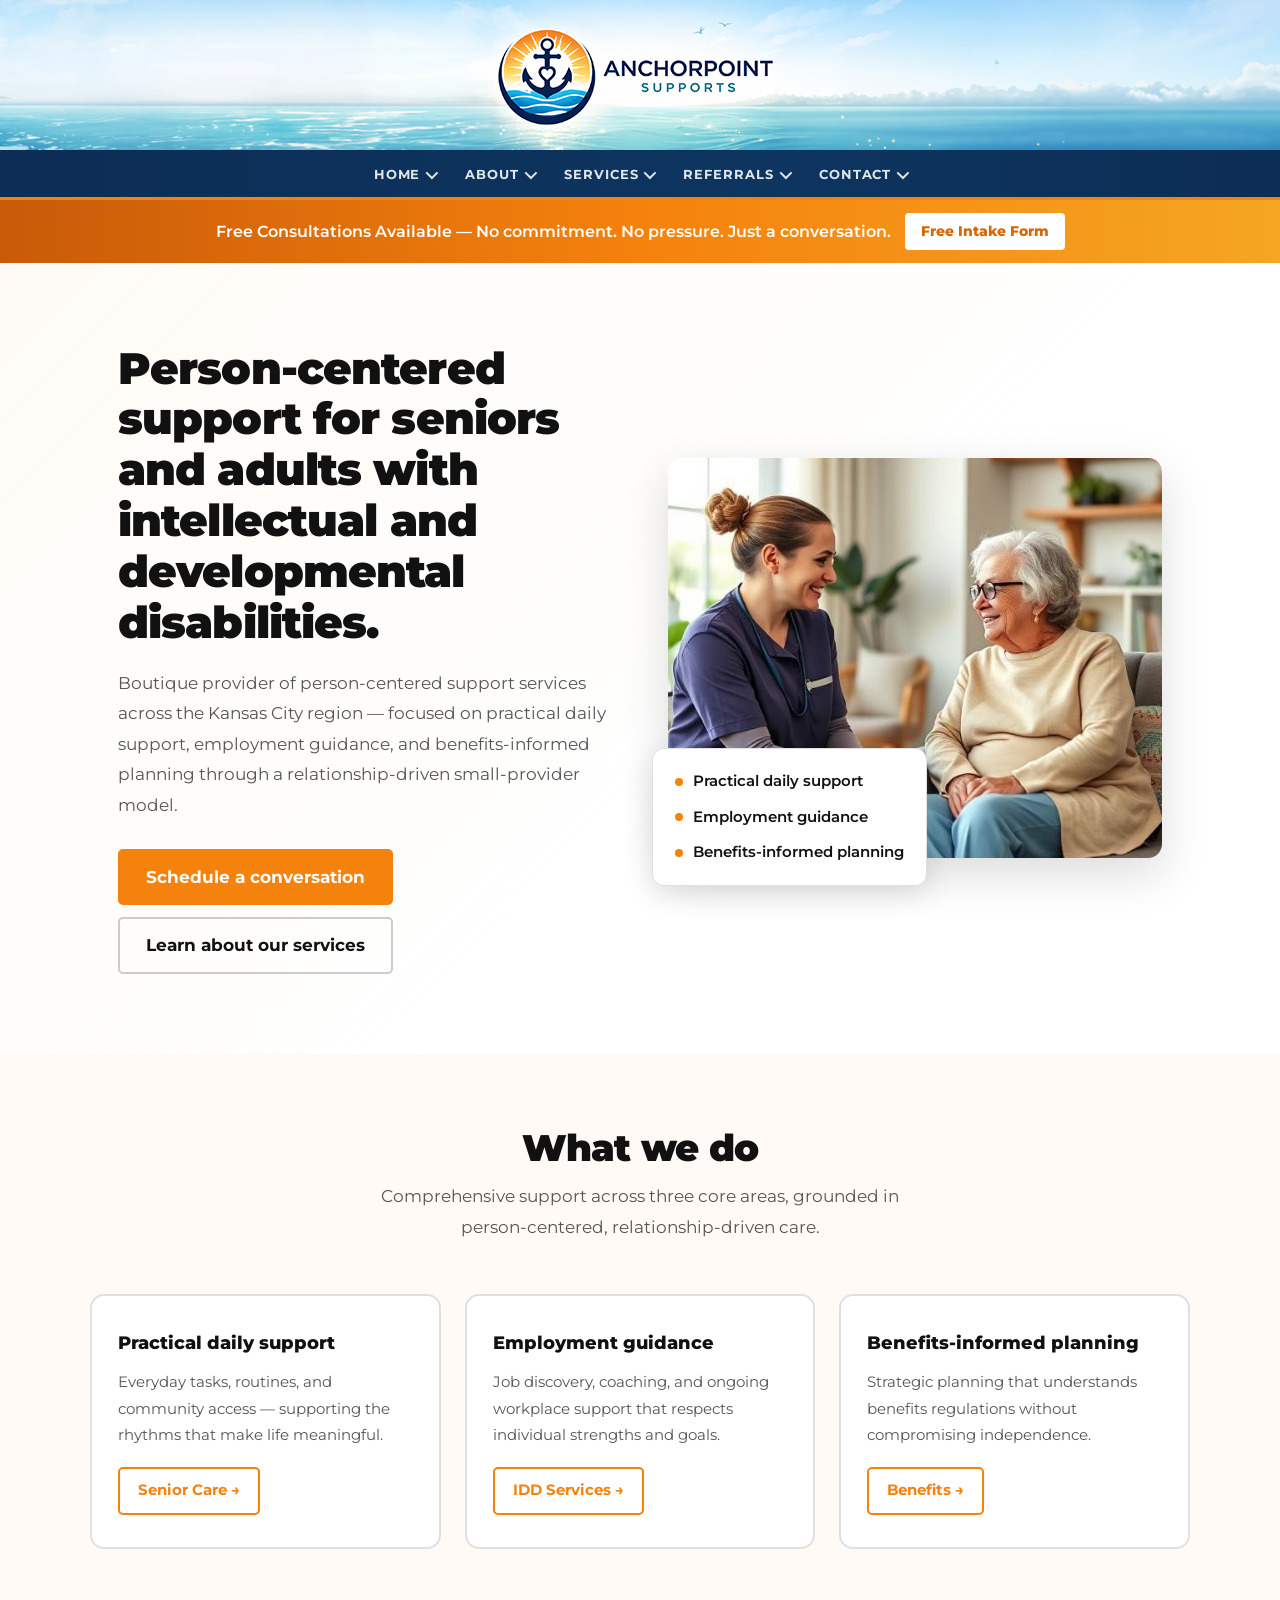
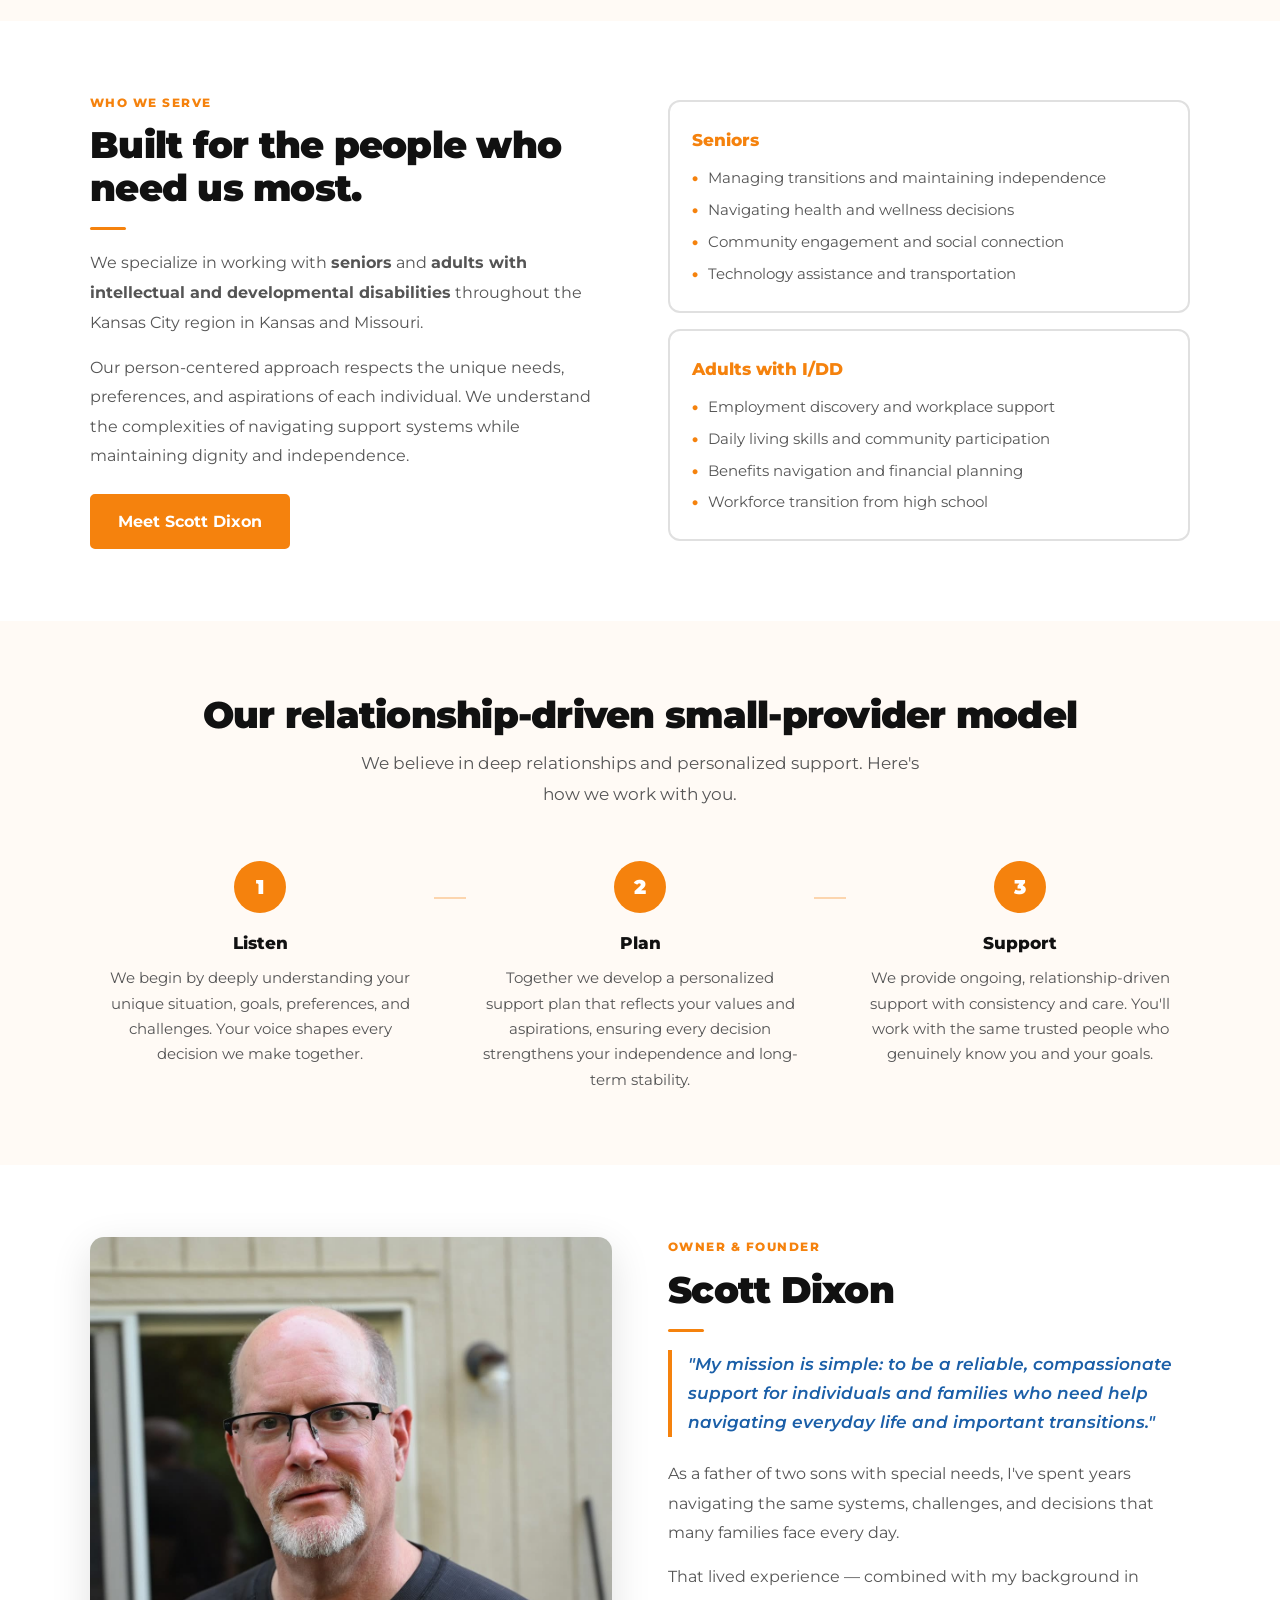
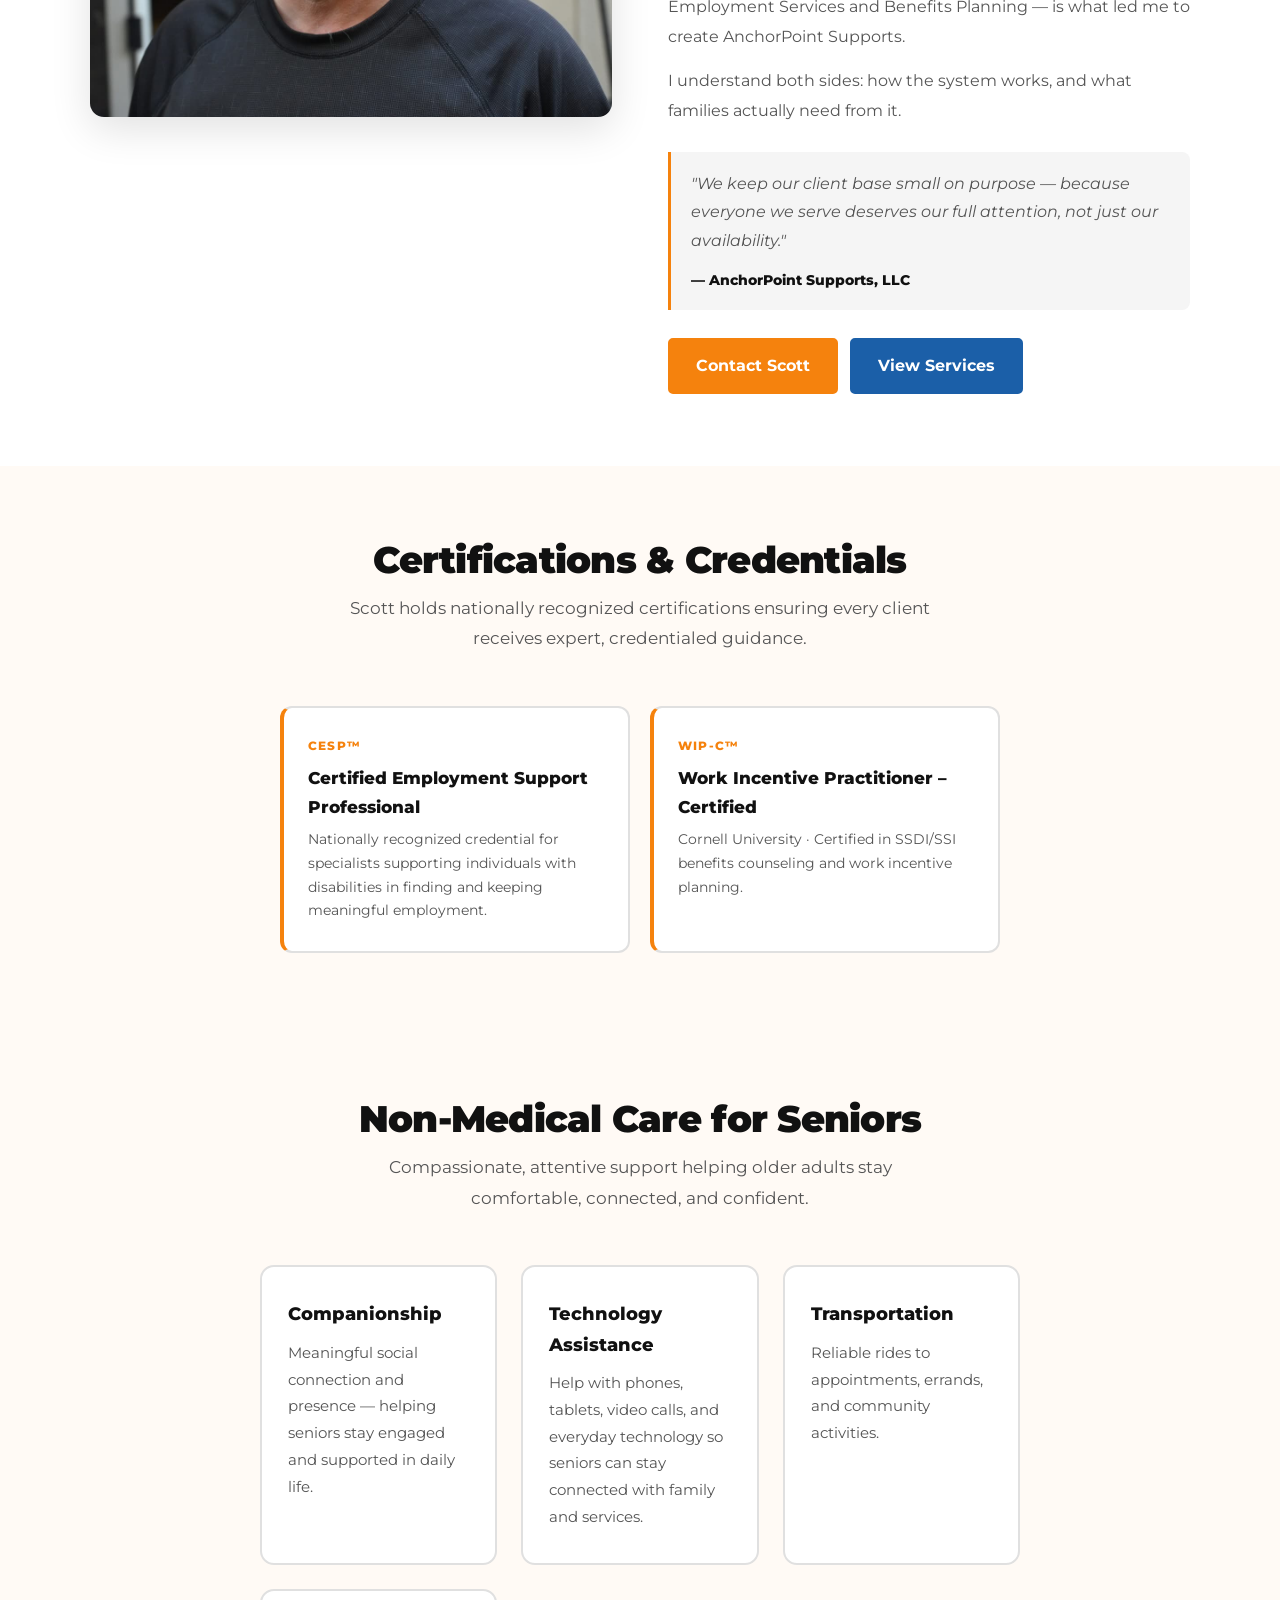
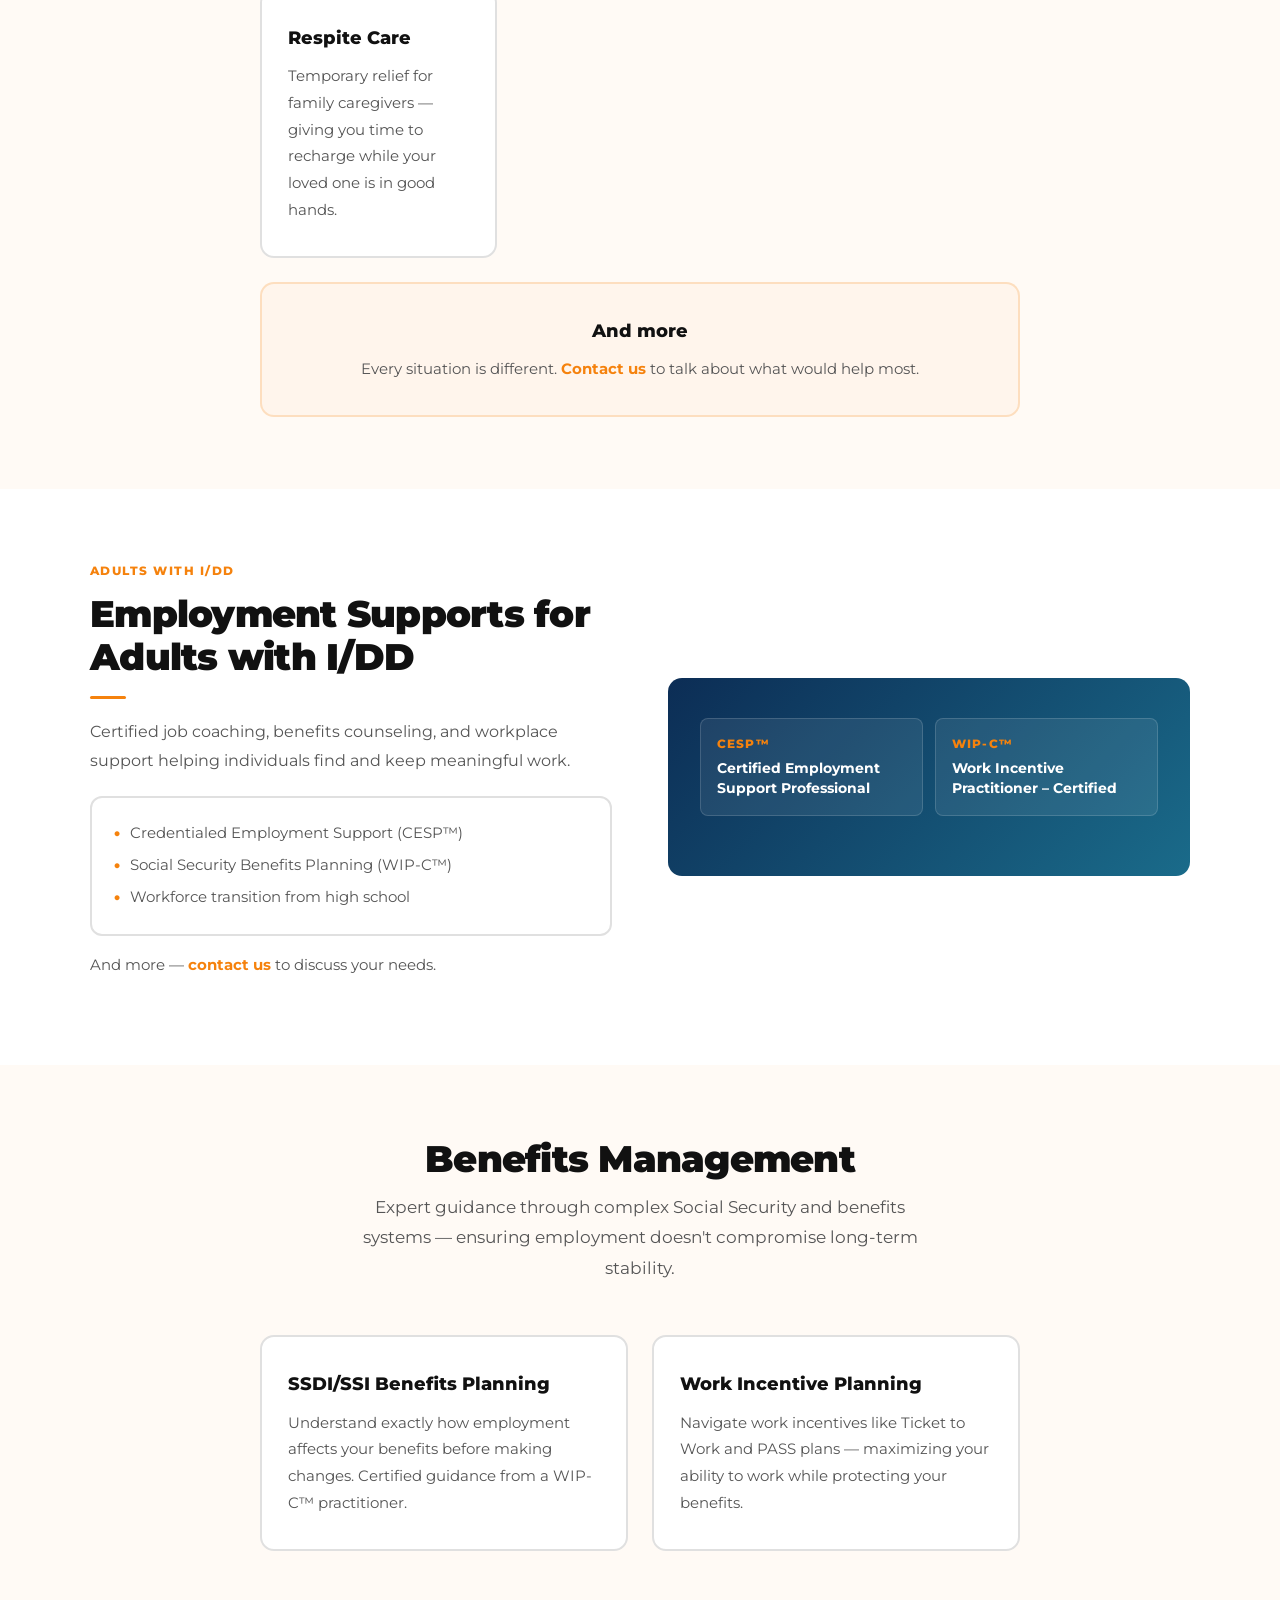
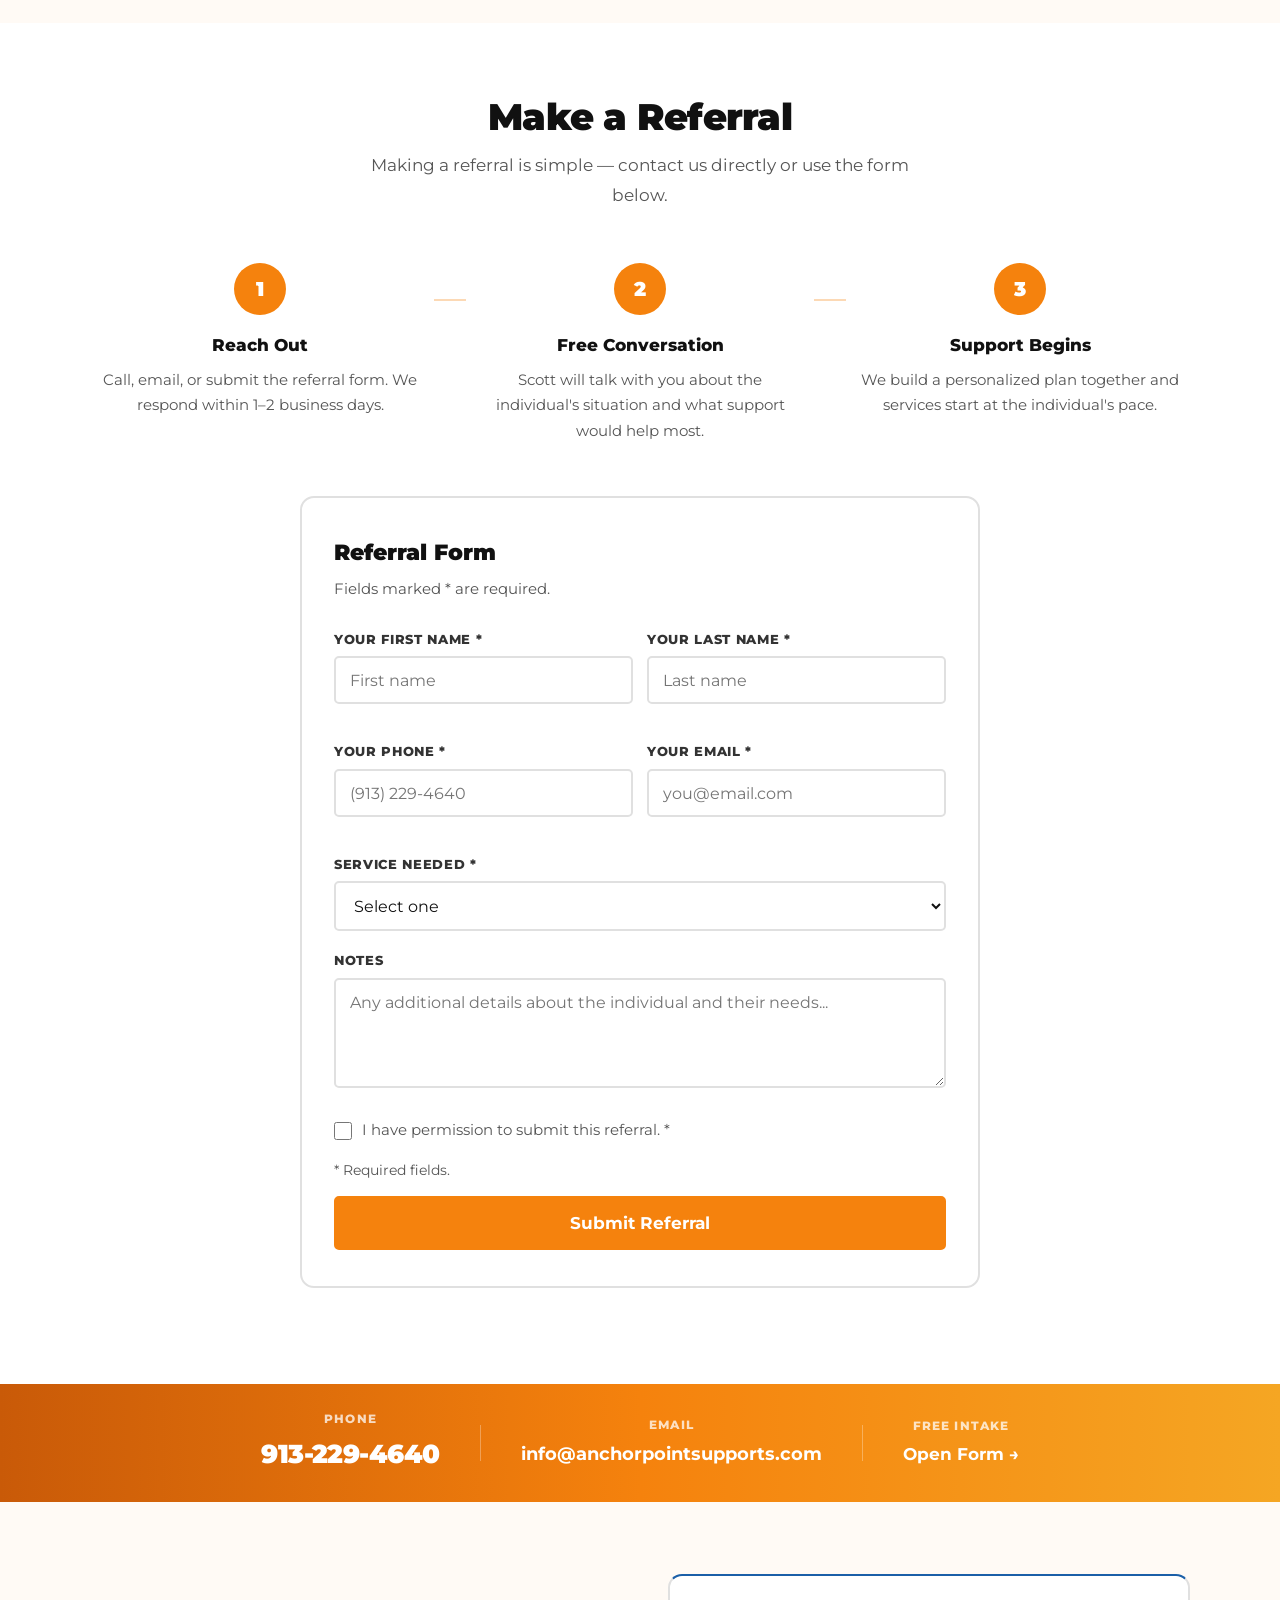
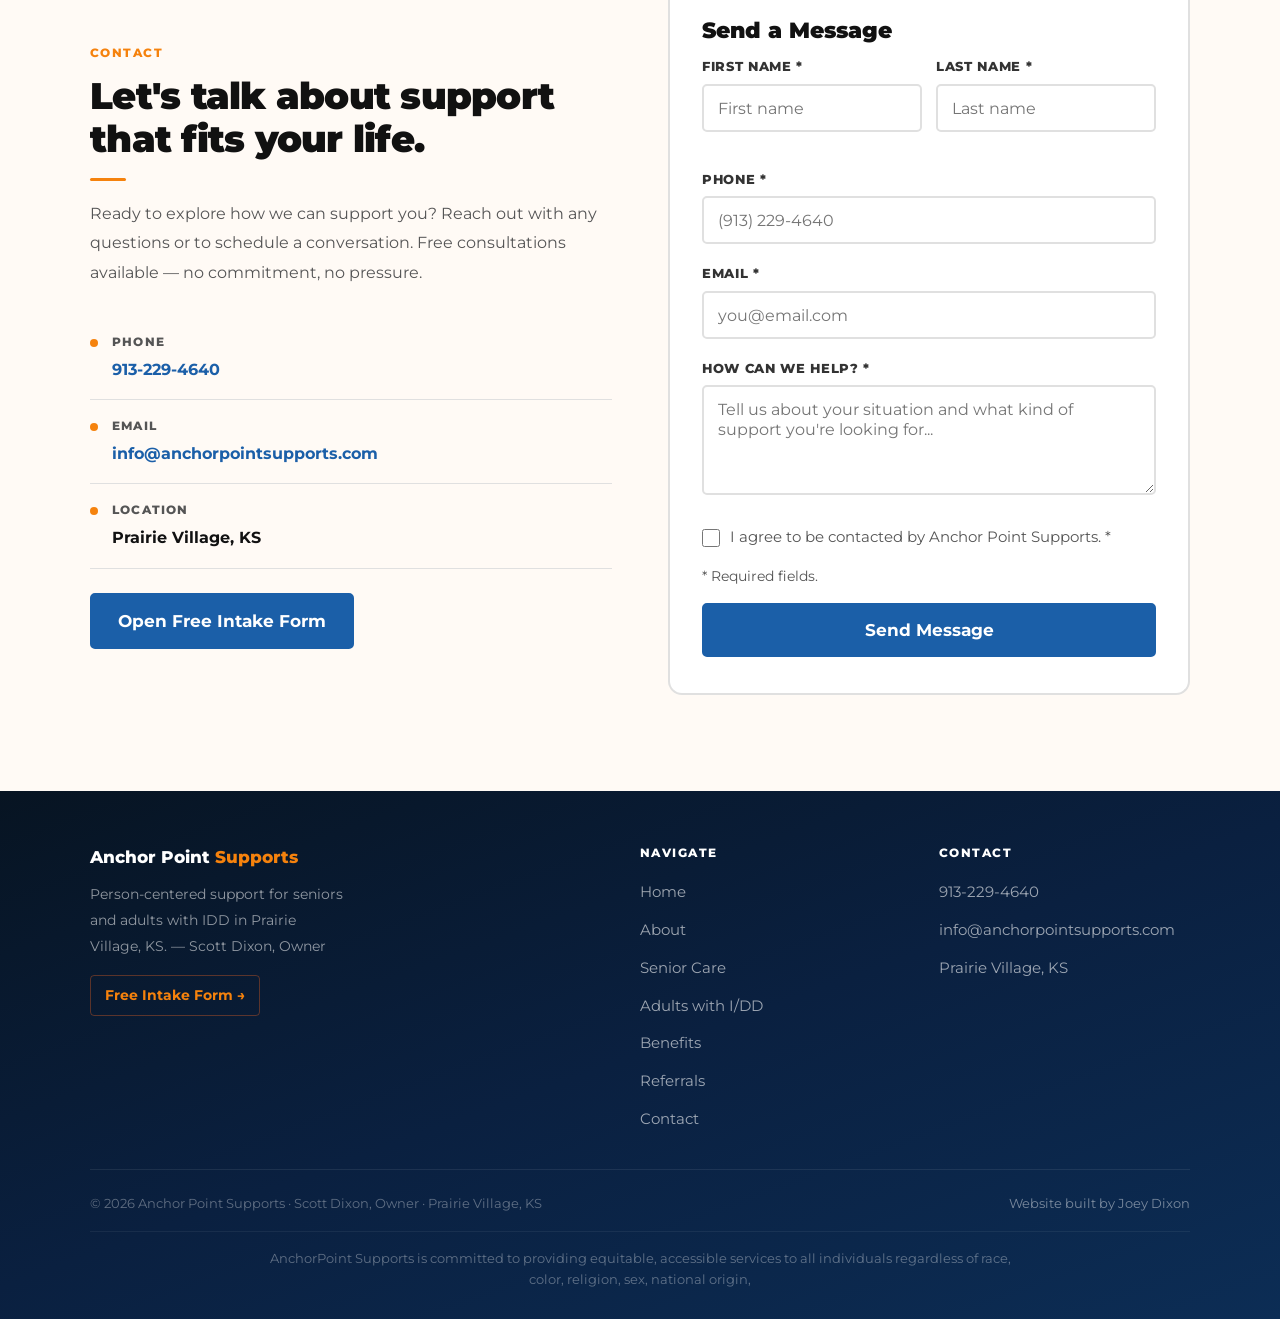
==== index.html @ 57c735af "changez" ====
<!DOCTYPE html>
<html lang="en">
<head>
  <meta charset="UTF-8"/>
  <meta name="viewport" content="width=device-width, initial-scale=1.0"/>
  <meta name="description" content="AnchorPoint Supports — Person-centered support for seniors and adults with IDD in Prairie Village, KS."/>
  <title>Anchor Point Supports</title>
  <link rel="icon" type="image/png" href="logo.png"/>
  <link rel="stylesheet" href="styles.css"/>
  <style>
    .btn-outline-dark{background:transparent;color:var(--black);border-color:#ccc;}
    .btn-outline-dark:hover{background:var(--black);color:#fff;border-color:var(--black);}
  </style>
</head>
<body>
<a href="#main" class="skip-link">Skip to main content</a>

<header class="header-bar" role="banner">
  <img src="header-banner.png" class="header-bar-bg" alt="" onerror="this.style.display='none'"/>
  <div class="header-bar-bg-fallback" aria-hidden="true"></div>
  <div class="header-bar-inner"></div>
</header>

<nav class="nav-bar" role="navigation" aria-label="Main navigation">
  <div class="nav-bar-inner">
    <div class="nav-items" role="menubar">
      <div class="nav-item"><button class="nav-item-btn" aria-haspopup="true" aria-expanded="false">Home <span class="chevron" aria-hidden="true"></span></button><div class="dropdown" role="menu"><a href="#hero">Introduction</a><a href="#services">Services</a><a href="#who-we-serve">Who We Serve</a><a href="#how-we-work">How We Work</a></div></div>
      <div class="nav-item"><button class="nav-item-btn" aria-haspopup="true" aria-expanded="false">About <span class="chevron" aria-hidden="true"></span></button><div class="dropdown" role="menu"><a href="#about">About Scott</a><a href="#credentials">Credentials</a></div></div>
      <div class="nav-item"><button class="nav-item-btn" aria-haspopup="true" aria-expanded="false">Services <span class="chevron" aria-hidden="true"></span></button><div class="dropdown" role="menu"><a href="#seniors">Senior Care</a><a href="#idd">Adults with I/DD</a><a href="#benefits">Benefits Management</a></div></div>
      <div class="nav-item"><button class="nav-item-btn" aria-haspopup="true" aria-expanded="false">Referrals <span class="chevron" aria-hidden="true"></span></button><div class="dropdown" role="menu"><a href="#how-referrals-work">How It Works</a><a href="#referral-form">Referral Form</a></div></div>
      <div class="nav-item"><button class="nav-item-btn" aria-haspopup="true" aria-expanded="false">Contact <span class="chevron" aria-hidden="true"></span></button><div class="dropdown" role="menu"><a href="#contact-info">Contact Info</a><a href="#contact-form">Send a Message</a></div></div>
    </div>
    <button class="nav-hamburger" aria-label="Open navigation menu" aria-expanded="false"><span></span><span></span><span></span></button>
  </div>
</nav>

<div class="mobile-drawer" role="menu">
  <div class="mobile-drawer-section"><div class="mobile-drawer-section-title">Home</div><a href="#hero">Introduction</a><a href="#services">Services</a><a href="#who-we-serve">Who We Serve</a><a href="#how-we-work">How We Work</a></div>
  <div class="mobile-drawer-section"><div class="mobile-drawer-section-title">About</div><a href="#about">About Scott</a><a href="#credentials">Credentials</a></div>
  <div class="mobile-drawer-section"><div class="mobile-drawer-section-title">Services</div><a href="#seniors">Senior Care</a><a href="#idd">Adults with I/DD</a><a href="#benefits">Benefits Management</a></div>
  <div class="mobile-drawer-section"><div class="mobile-drawer-section-title">Referrals</div><a href="#how-referrals-work">How It Works</a><a href="#referral-form">Referral Form</a></div>
  <div class="mobile-drawer-section"><div class="mobile-drawer-section-title">Contact</div><a href="#contact-info">Contact Info</a><a href="#contact-form">Send a Message</a></div>
</div>

<div class="page-wrap">
<main id="main">

  <!-- ANNOUNCE BAR -->
  <div class="announce-bar">
    <p>
      Free Consultations Available &mdash; No commitment. No pressure. Just a conversation.
      <a href="https://docs.google.com/forms/d/e/1FAIpQLSf1mtQkVoGJY_0PW5Zdx6dlEC7GGNesbzxjKdTboJGHffxrSg/viewform?pli=1"
         target="_blank" rel="noopener noreferrer" class="announce-btn">Free Intake Form</a>
    </p>
  </div>

  <!-- HERO -->
  <section id="hero" style="background:linear-gradient(135deg,rgba(245,130,13,0.04) 0%,#fff 60%);">
    <div class="hero-split">
      <div>
        <h1>Person-centered support for seniors and adults with intellectual and developmental disabilities.</h1>
        <p>Boutique provider of person-centered support services across the Kansas City region — focused on practical daily support, employment guidance, and benefits-informed planning through a relationship-driven small-provider model.</p>
        <div class="hero-split-btns">
          <a href="#contact-form" class="btn btn-orange btn-lg">Schedule a conversation</a>
          <a href="#services" class="btn btn-outline-dark btn-lg">Learn about our services</a>
        </div>
      </div>
      <div class="hero-img-wrap">
        <img src="hero.jpeg" alt="Support professional with client" loading="eager" style="width:100%; height:400px; object-fit:cover; border-radius:14px; box-shadow:0 16px 48px rgba(0,0,0,0.14); display:block;"/>
        <div class="hero-overlay-card">
          <ul>
            <li><span class="dot"></span>Practical daily support</li>
            <li><span class="dot"></span>Employment guidance</li>
            <li><span class="dot"></span>Benefits-informed planning</li>
          </ul>
        </div>
      </div>
    </div>
  </section>

  <!-- SERVICES OVERVIEW -->
  <section id="services" class="section section-tint">
    <div class="inner">
      <div class="section-header"><h2>What we do</h2><p>Comprehensive support across three core areas, grounded in person-centered, relationship-driven care.</p></div>
      <div class="three-grid">
        <div class="service-feature-card"><h3>Practical daily support</h3><p>Everyday tasks, routines, and community access — supporting the rhythms that make life meaningful.</p><div style="margin-top:18px;"><a href="#seniors" class="btn btn-outline-orange" style="min-height:42px;padding:9px 18px;font-size:0.88rem;">Senior Care &rarr;</a></div></div>
        <div class="service-feature-card"><h3>Employment guidance</h3><p>Job discovery, coaching, and ongoing workplace support that respects individual strengths and goals.</p><div style="margin-top:18px;"><a href="#idd" class="btn btn-outline-orange" style="min-height:42px;padding:9px 18px;font-size:0.88rem;">IDD Services &rarr;</a></div></div>
        <div class="service-feature-card"><h3>Benefits-informed planning</h3><p>Strategic planning that understands benefits regulations without compromising independence.</p><div style="margin-top:18px;"><a href="#benefits" class="btn btn-outline-orange" style="min-height:42px;padding:9px 18px;font-size:0.88rem;">Benefits &rarr;</a></div></div>
      </div>
    </div>
  </section>

  <!-- WHO WE SERVE -->
  <section id="who-we-serve" class="section">
    <div class="inner">
      <div class="serve-split">
        <div>
          <span class="eyebrow">Who We Serve</span>
          <h2>Built for the people who need us most.</h2>
          <div class="rule"></div>
          <p class="lead" style="margin-bottom:16px;">We specialize in working with <strong>seniors</strong> and <strong>adults with intellectual and developmental disabilities</strong> throughout the Kansas City region in Kansas and Missouri.</p>
          <p style="font-size:0.95rem;color:var(--gray);line-height:1.8;">Our person-centered approach respects the unique needs, preferences, and aspirations of each individual. We understand the complexities of navigating support systems while maintaining dignity and independence.</p>
          <div style="margin-top:24px;"><a href="#about" class="btn btn-orange">Meet Scott Dixon</a></div>
        </div>
        <div>
          <div class="serve-highlight"><h3>Seniors</h3><ul><li>Managing transitions and maintaining independence</li><li>Navigating health and wellness decisions</li><li>Community engagement and social connection</li><li>Technology assistance and transportation</li></ul></div>
          <div class="serve-highlight"><h3>Adults with I/DD</h3><ul><li>Employment discovery and workplace support</li><li>Daily living skills and community participation</li><li>Benefits navigation and financial planning</li><li>Workforce transition from high school</li></ul></div>
        </div>
      </div>
    </div>
  </section>

  <!-- HOW WE WORK -->
  <section id="how-we-work" class="section section-tint">
    <div class="inner">
      <div class="section-header"><h2>Our relationship-driven small-provider model</h2><p>We believe in deep relationships and personalized support. Here's how we work with you.</p></div>
      <div class="process-grid">
        <div class="process-step"><div class="process-step-num">1</div><div><h3>Listen</h3><p>We begin by deeply understanding your unique situation, goals, preferences, and challenges. Your voice shapes every decision we make together.</p></div></div>
        <div class="process-connector"><div></div></div>
        <div class="process-step"><div class="process-step-num">2</div><div><h3>Plan</h3><p>Together we develop a personalized support plan that reflects your values and aspirations, ensuring every decision strengthens your independence and long-term stability.</p></div></div>
        <div class="process-connector"><div></div></div>
        <div class="process-step"><div class="process-step-num">3</div><div><h3>Support</h3><p>We provide ongoing, relationship-driven support with consistency and care. You'll work with the same trusted people who genuinely know you and your goals.</p></div></div>
      </div>
    </div>
  </section>

  <!-- ABOUT SCOTT -->
  <section id="about" class="section">
    <div class="inner">
      <div class="serve-split" style="align-items:stretch;">
        <div>
          <div style="width:100%; border-radius:14px; overflow:hidden; box-shadow:0 12px 40px rgba(0,0,0,0.12);">
            <img src="portrait.JPG" alt="Scott Dixon, Owner of Anchor Point Supports"
                 style="width:100%; height:480px; object-fit:cover; object-position:center top; display:block;"/>
          </div>
        </div>
        <div>
          <span class="eyebrow">Owner &amp; Founder</span>
          <h2>Scott Dixon</h2>
          <div class="rule"></div>
          <div style="border-left:4px solid var(--orange);padding-left:16px;margin-bottom:22px;"><p style="font-size:1rem;color:var(--blue);font-weight:600;line-height:1.7;font-style:italic;">"My mission is simple: to be a reliable, compassionate support for individuals and families who need help navigating everyday life and important transitions."</p></div>
          <p style="font-size:0.95rem;color:var(--gray);line-height:1.85;margin-bottom:14px;">As a father of two sons with special needs, I've spent years navigating the same systems, challenges, and decisions that many families face every day.</p>
          <p style="font-size:0.95rem;color:var(--gray);line-height:1.85;margin-bottom:14px;">That lived experience — combined with my background in Employment Services and Benefits Planning — is what led me to create AnchorPoint Supports.</p>
          <p style="font-size:0.95rem;color:var(--gray);line-height:1.85;margin-bottom:26px;">I understand both sides: how the system works, and what families actually need from it.</p>
          
          
          <blockquote style="background:var(--gray-lt);border-left:3px solid var(--orange);border-radius:0 8px 8px 0;padding:18px 20px;margin-bottom:28px;"><p style="font-size:0.93rem;color:var(--gray);font-style:italic;line-height:1.8;">"We keep our client base small on purpose — because everyone we serve deserves our full attention, not just our availability."</p><cite style="font-size:0.8rem;font-weight:800;color:var(--black);font-style:normal;display:block;margin-top:8px;">&mdash; AnchorPoint Supports, LLC</cite></blockquote>
          <div style="display:flex;gap:12px;flex-wrap:wrap;"><a href="#contact-form" class="btn btn-orange">Contact Scott</a><a href="#services" class="btn btn-blue">View Services</a></div>
        </div>
      </div>
    </div>
  </section>

  <!-- CREDENTIALS -->
  <section id="credentials" class="section section-tint">
    <div class="inner">
      <div class="section-header"><h2>Certifications &amp; Credentials</h2><p>Scott holds nationally recognized certifications ensuring every client receives expert, credentialed guidance.</p></div>
      <div style="display:grid;grid-template-columns:1fr 1fr;gap:20px;max-width:720px;margin:0 auto;">
        <div style="background:#fff;border:2px solid var(--border);border-left:4px solid var(--orange);border-radius:12px;padding:28px 24px;"><div style="font-size:0.7rem;font-weight:800;text-transform:uppercase;letter-spacing:0.1em;color:var(--orange);margin-bottom:8px;">CESP&trade;</div><div style="font-size:1rem;font-weight:800;color:var(--black);margin-bottom:6px;">Certified Employment Support Professional</div><div style="font-size:0.85rem;color:var(--gray);line-height:1.65;">Nationally recognized credential for specialists supporting individuals with disabilities in finding and keeping meaningful employment.</div></div>
        <div style="background:#fff;border:2px solid var(--border);border-left:4px solid var(--orange);border-radius:12px;padding:28px 24px;"><div style="font-size:0.7rem;font-weight:800;text-transform:uppercase;letter-spacing:0.1em;color:var(--orange);margin-bottom:8px;">WIP-C&trade;</div><div style="font-size:1rem;font-weight:800;color:var(--black);margin-bottom:6px;">Work Incentive Practitioner &ndash; Certified</div><div style="font-size:0.85rem;color:var(--gray);line-height:1.65;">Cornell University &middot; Certified in SSDI/SSI benefits counseling and work incentive planning.</div></div>
      </div>
    </div>
  </section>

  <!-- SENIOR CARE -->
  <section id="seniors" class="section section-tint">
    <div class="inner">
      <div class="section-header">
        <h2>Non-Medical Care for Seniors</h2>
        <p>Compassionate, attentive support helping older adults stay comfortable, connected, and confident.</p>
      </div>
      <div class="three-grid" style="max-width:760px; margin:0 auto;">
        <div class="service-feature-card"><h3>Companionship</h3><p>Meaningful social connection and presence — helping seniors stay engaged and supported in daily life.</p></div>
        <div class="service-feature-card"><h3>Technology Assistance</h3><p>Help with phones, tablets, video calls, and everyday technology so seniors can stay connected with family and services.</p></div>
        <div class="service-feature-card"><h3>Transportation</h3><p>Reliable rides to appointments, errands, and community activities.</p></div>
        <div class="service-feature-card"><h3>Respite Care</h3><p>Temporary relief for family caregivers — giving you time to recharge while your loved one is in good hands.</p></div>
        <div class="service-feature-card" style="grid-column:1/-1; text-align:center; background:rgba(245,130,13,0.04); border-color:rgba(245,130,13,0.2);"><h3>And more</h3><p>Every situation is different. <a href="#contact-form" style="color:var(--orange); font-weight:700;">Contact us</a> to talk about what would help most.</p></div>
      </div>
    </div>
  </section>

  <!-- ADULTS WITH I/DD -->
  <section id="idd" class="section">
    <div class="inner">
      <div class="serve-split">
        <div style="background:linear-gradient(135deg,#0C2D55,#1A6B8A);border-radius:14px;padding:40px 32px;order:2;">
          <div style="display:grid;grid-template-columns:1fr 1fr;gap:12px;margin-bottom:20px;">
            <div style="background:rgba(255,255,255,0.08);border:1px solid rgba(255,255,255,0.15);border-radius:8px;padding:16px;"><div style="font-size:0.68rem;font-weight:800;text-transform:uppercase;letter-spacing:0.1em;color:var(--orange);margin-bottom:4px;">CESP&trade;</div><div style="font-size:0.85rem;font-weight:700;color:#fff;line-height:1.4;">Certified Employment Support Professional</div></div>
            <div style="background:rgba(255,255,255,0.08);border:1px solid rgba(255,255,255,0.15);border-radius:8px;padding:16px;"><div style="font-size:0.68rem;font-weight:800;text-transform:uppercase;letter-spacing:0.1em;color:var(--orange);margin-bottom:4px;">WIP-C&trade;</div><div style="font-size:0.85rem;font-weight:700;color:#fff;line-height:1.4;">Work Incentive Practitioner &ndash; Certified</div></div>
          </div>
        </div>
        <div style="order:1;">
          <span class="eyebrow">Adults with I/DD</span>
          <h2>Employment Supports for Adults with I/DD</h2>
          <div class="rule"></div>
          <p class="lead" style="margin-bottom:20px;">Certified job coaching, benefits counseling, and workplace support helping individuals find and keep meaningful work.</p>
          <div class="serve-highlight"><ul><li>Credentialed Employment Support (CESP&trade;)</li><li>Social Security Benefits Planning (WIP-C&trade;)</li><li>Workforce transition from high school</li></ul></div>
          <p style="font-size:0.88rem;color:var(--gray);margin-top:14px;">And more &mdash; <a href="#contact-form" style="color:var(--orange);font-weight:700;">contact us</a> to discuss your needs.</p>
        </div>
      </div>
    </div>
  </section>

  <!-- BENEFITS MANAGEMENT -->
  <section id="benefits" class="section section-tint">
    <div class="inner">
      <div class="section-header"><h2>Benefits Management</h2><p>Expert guidance through complex Social Security and benefits systems — ensuring employment doesn't compromise long-term stability.</p></div>
      <div style="display:grid; grid-template-columns:1fr 1fr; gap:24px; max-width:760px; margin:0 auto;">
        <div class="service-feature-card"><h3>SSDI/SSI Benefits Planning</h3><p>Understand exactly how employment affects your benefits before making changes. Certified guidance from a WIP-C&trade; practitioner.</p></div>
        <div class="service-feature-card"><h3>Work Incentive Planning</h3><p>Navigate work incentives like Ticket to Work and PASS plans — maximizing your ability to work while protecting your benefits.</p></div>
      </div>
    </div>
  </section>

  <!-- REFERRALS -->
  <section id="how-referrals-work" class="section">
    <div class="inner">
      <div class="section-header"><h2>Make a Referral</h2><p>Making a referral is simple — contact us directly or use the form below.</p></div>
      <div class="process-grid" style="margin-bottom:52px;">
        <div class="process-step"><div class="process-step-num">1</div><div><h3>Reach Out</h3><p>Call, email, or submit the referral form. We respond within 1&ndash;2 business days.</p></div></div>
        <div class="process-connector"><div></div></div>
        <div class="process-step"><div class="process-step-num">2</div><div><h3>Free Conversation</h3><p>Scott will talk with you about the individual's situation and what support would help most.</p></div></div>
        <div class="process-connector"><div></div></div>
        <div class="process-step"><div class="process-step-num">3</div><div><h3>Support Begins</h3><p>We build a personalized plan together and services start at the individual's pace.</p></div></div>
      </div>
      <div id="referral-form" style="max-width:680px;margin:0 auto;">
        <div class="contact-form-card">
          <h3 style="font-size:1.3rem;font-weight:900;margin-bottom:6px;">Referral Form</h3>
          <p style="font-size:0.88rem;color:var(--gray);margin-bottom:26px;line-height:1.6;">Fields marked * are required.</p>
          <form action="https://formspree.io/f/xpqyngqa" method="post">
            <div class="form-row" style="margin-bottom:18px;">
              <div class="form-group"><label class="form-label" for="rf-first">Your First Name *</label><input class="form-control" type="text" id="rf-first" name="first_name" required placeholder="First name"/></div>
              <div class="form-group"><label class="form-label" for="rf-last">Your Last Name *</label><input class="form-control" type="text" id="rf-last" name="last_name" required placeholder="Last name"/></div>
            </div>
            <div class="form-row" style="margin-bottom:18px;">
              <div class="form-group"><label class="form-label" for="rf-phone">Your Phone *</label><input class="form-control" type="tel" id="rf-phone" name="phone" required placeholder="(913) 229-4640"/></div>
              <div class="form-group"><label class="form-label" for="rf-email">Your Email *</label><input class="form-control" type="email" id="rf-email" name="email" required placeholder="you@email.com"/></div>
            </div>
            <div class="form-group" style="margin-bottom:18px;"><label class="form-label" for="rf-service">Service Needed *</label><select class="form-control" id="rf-service" name="service" required><option value="" disabled selected>Select one</option><option>Senior Care Services</option><option>Employment Support (CESP)</option><option>Benefits Planning (WIP-C)</option><option>Young Adult Workforce Transition</option><option>Not Sure</option></select></div>
            <div class="form-group" style="margin-bottom:22px;"><label class="form-label" for="rf-notes">Notes</label><textarea class="form-control" id="rf-notes" name="notes" placeholder="Any additional details about the individual and their needs..."></textarea></div>
            <div class="form-group" style="margin-bottom:16px;"><label style="display:flex;align-items:flex-start;gap:10px;cursor:pointer;"><input type="checkbox" required style="width:18px;height:18px;accent-color:var(--orange);flex-shrink:0;margin-top:3px;"/><span style="font-size:0.88rem;color:var(--gray);line-height:1.6;">I have permission to submit this referral. *</span></label></div>
            <p style="font-size:0.8rem;color:var(--gray);margin-bottom:14px;">* Required fields.</p>
            <button type="submit" class="btn btn-orange btn-full btn-lg">Submit Referral</button>
          </form>
        </div>
      </div>
    </div>
  </section>

  <!-- CONTACT BAND -->
  <div style="background:linear-gradient(90deg,#C95A08 0%,#F5820D 50%,#F5A623 100%);padding:26px 28px;">
    <div class="inner" style="display:flex;align-items:center;justify-content:center;gap:40px;flex-wrap:wrap;text-align:center;">
      <div><div style="font-size:0.68rem;font-weight:800;text-transform:uppercase;letter-spacing:0.1em;color:rgba(255,255,255,0.75);margin-bottom:3px;">Phone</div><a href="tel:9132294640" style="color:#fff;font-size:1.5rem;font-weight:900;letter-spacing:-0.02em;">913-229-4640</a></div>
      <div style="width:1px;height:36px;background:rgba(255,255,255,0.3);" aria-hidden="true"></div>
      <div><div style="font-size:0.68rem;font-weight:800;text-transform:uppercase;letter-spacing:0.1em;color:rgba(255,255,255,0.75);margin-bottom:3px;">Email</div><a href="mailto:info@anchorpointsupports.com" style="color:#fff;font-size:1.05rem;font-weight:700;">info@anchorpointsupports.com</a></div>
      <div style="width:1px;height:36px;background:rgba(255,255,255,0.3);" aria-hidden="true"></div>
      <div><div style="font-size:0.68rem;font-weight:800;text-transform:uppercase;letter-spacing:0.1em;color:rgba(255,255,255,0.75);margin-bottom:3px;">Free Intake</div><a href="https://docs.google.com/forms/d/e/1FAIpQLSf1mtQkVoGJY_0PW5Zdx6dlEC7GGNesbzxjKdTboJGHffxrSg/viewform?pli=1" target="_blank" rel="noopener noreferrer" style="color:#fff;font-size:1rem;font-weight:700;">Open Form &rarr;</a></div>
    </div>
  </div>

  <!-- CONTACT SECTION -->
  <section id="contact-info" class="section section-tint">
    <div class="inner">
      <div class="serve-split">
        <div>
          <span class="eyebrow">Contact</span>
          <h2>Let's talk about support that fits your life.</h2>
          <div class="rule"></div>
          <p class="lead" style="margin-bottom:28px;">Ready to explore how we can support you? Reach out with any questions or to schedule a conversation. Free consultations available — no commitment, no pressure.</p>
          <div class="contact-item"><div class="ci-dot"></div><div><div class="ci-label">Phone</div><div class="ci-value"><a href="tel:9132294640">913-229-4640</a></div></div></div>
          <div class="contact-item"><div class="ci-dot"></div><div><div class="ci-label">Email</div><div class="ci-value"><a href="mailto:info@anchorpointsupports.com">info@anchorpointsupports.com</a></div></div></div>
          <div class="contact-item"><div class="ci-dot"></div><div><div class="ci-label">Location</div><div class="ci-value">Prairie Village, KS</div></div></div>
          <div style="margin-top:24px;"><a href="https://docs.google.com/forms/d/e/1FAIpQLSf1mtQkVoGJY_0PW5Zdx6dlEC7GGNesbzxjKdTboJGHffxrSg/viewform?pli=1" target="_blank" rel="noopener noreferrer" class="btn btn-blue btn-lg">Open Free Intake Form</a></div>
        </div>
        <div id="contact-form">
          <div class="contact-form-card" style="border-top-color:var(--blue);">
            <h3 style="font-size:1.3rem;font-weight:900;margin-bottom:6px;">Send a Message</h3>
            
            <form action="https://formspree.io/f/mojkbovo" method="post">
              <div class="form-row" style="margin-bottom:18px;">
                <div class="form-group"><label class="form-label" for="c-first">First Name *</label><input class="form-control" type="text" id="c-first" name="first_name" required autocomplete="given-name" placeholder="First name"/></div>
                <div class="form-group"><label class="form-label" for="c-last">Last Name *</label><input class="form-control" type="text" id="c-last" name="last_name" required autocomplete="family-name" placeholder="Last name"/></div>
              </div>
              <div class="form-group" style="margin-bottom:18px;"><label class="form-label" for="c-phone">Phone *</label><input class="form-control" type="tel" id="c-phone" name="phone" required autocomplete="tel" placeholder="(913) 229-4640"/></div>
              <div class="form-group" style="margin-bottom:18px;"><label class="form-label" for="c-email">Email *</label><input class="form-control" type="email" id="c-email" name="email" required autocomplete="email" placeholder="you@email.com"/></div>
              <div class="form-group" style="margin-bottom:22px;"><label class="form-label" for="c-msg">How can we help? *</label><textarea class="form-control" id="c-msg" name="message" required placeholder="Tell us about your situation and what kind of support you're looking for..."></textarea></div>
              <div class="form-group" style="margin-bottom:14px;"><label style="display:flex;align-items:flex-start;gap:10px;cursor:pointer;"><input type="checkbox" required style="width:18px;height:18px;accent-color:var(--blue);flex-shrink:0;margin-top:3px;"/><span style="font-size:0.88rem;color:var(--gray);line-height:1.6;">I agree to be contacted by Anchor Point Supports. *</span></label></div>
              <p style="font-size:0.8rem;color:var(--gray);margin-bottom:14px;">* Required fields.</p>
              <button type="submit" class="btn btn-blue btn-full btn-lg">Send Message</button>
            </form>
          </div>
        </div>
      </div>
    </div>
  </section>

</main>

<footer role="contentinfo">
  <div class="footer-inner">
    <div class="footer-grid">
      <div class="footer-brand"><span class="brand-name">Anchor Point <span>Supports</span></span><p>Person-centered support for seniors and adults with IDD in Prairie Village, KS. &mdash; Scott Dixon, Owner</p><a href="https://docs.google.com/forms/d/e/1FAIpQLSf1mtQkVoGJY_0PW5Zdx6dlEC7GGNesbzxjKdTboJGHffxrSg/viewform?pli=1" target="_blank" rel="noopener noreferrer" class="footer-forms-link">Free Intake Form &rarr;</a></div>
      <div class="footer-col"><h4>Navigate</h4><ul><li><a href="#hero">Home</a></li><li><a href="#about">About</a></li><li><a href="#seniors">Senior Care</a></li><li><a href="#idd">Adults with I/DD</a></li><li><a href="#benefits">Benefits</a></li><li><a href="#referral-form">Referrals</a></li><li><a href="#contact-form">Contact</a></li></ul></div>
      <div class="footer-col"><h4>Contact</h4><ul><li><a href="tel:9132294640">913-229-4640</a></li>
          <li><a href="mailto:info@anchorpointsupports.com">info@anchorpointsupports.com</a></li>
          <li><span>Prairie Village, KS</span></li>
        </ul>
      </div>
    </div>
    <div class="footer-bottom">
      <p>&copy; 2026 Anchor Point Supports &middot; Scott Dixon, Owner &middot; Prairie Village, KS</p>
      <p><a href="https://www.joeydixon.com/" target="_blank" rel="noopener noreferrer">Website built by Joey Dixon</a></p>
    </div>
    <div style="border-top:1px solid rgba(255,255,255,0.06); margin-top:16px; padding-top:16px; text-align:center;">
      <p style="font-size:0.75rem; color:rgba(255,255,255,0.35); line-height:1.7; max-width:760px; margin:0 auto;">AnchorPoint Supports is committed to providing equitable, accessible services to all individuals regardless of race, color, religion, sex, national origin,
---- styles.css ----
/* =====================================================
   ANCHOR POINT SUPPORTS
   Layout: Two-tier nav (white header bar + blue nav bar)
   Font: Montserrat (all text)
===================================================== */

@import url('https://fonts.googleapis.com/css2?family=Montserrat:ital,wght@0,400;0,500;0,600;0,700;0,800;0,900;1,400;1,700&display=swap');

*, *::before, *::after { box-sizing: border-box; margin: 0; padding: 0; }
html { font-size: 17px; scroll-behavior: smooth; }
body {
  font-family: 'Montserrat', sans-serif;
  color: #111;
  background: #fff;
  line-height: 1.7;
}
a { text-decoration: none; color: inherit; }
img { max-width: 100%; display: block; }
ul { list-style: none; }
button { font-family: inherit; cursor: pointer; }
input, select, textarea { font-family: inherit; }

:root {
  --orange:    #F5820D;
  --orange-dk: #D4690A;
  --orange-lt: #FEF3E6;
  --blue:      #1B5FA8;
  --blue-dk:   #0C2D55;
  --blue-md:   #1A7AAD;
  --blue-lt:   #E3F3FB;
  --sky:       #5BB8D4;
  --sky-lt:    #A8D8EA;
  --teal:      #1A8FA0;
  --black:     #111;
  --gray:      #555;
  --gray-lt:   #F5F5F5;
  --border:    #E0E0E0;
  --white:     #fff;
  --bar-h:     150px;
  --nav-h:     50px;
  --total-h:   200px;
  --max:       1100px;
  --radius:    8px;
}

a:focus-visible, button:focus-visible,
input:focus-visible, select:focus-visible, textarea:focus-visible {
  outline: 3px solid var(--orange); outline-offset: 3px;
}

.skip-link {
  position: fixed; top: -60px; left: 16px; z-index: 9999;
  background: var(--orange); color: #fff;
  padding: 10px 18px; border-radius: 5px; font-weight: 700;
  transition: top 0.2s;
}
.skip-link:focus { top: 16px; }

/* =====================================================
   HEADER BAR — full-bleed image background
===================================================== */
.header-bar {
  position: fixed; top: 0; left: 0; right: 0;
  height: var(--bar-h); z-index: 500;
  background: #f0f0f0;
  overflow: hidden;
}

/* The header image fills the entire bar as a background */
.header-bar-bg {
  position: absolute; top: 0; left: 0;
  width: 100%; height: 100%;
  object-fit: cover; object-position: center;
  display: block;
  z-index: 2;
}
/* Fallback bg shown when no image loaded */
.header-bar-bg-fallback {
  position: absolute; top: 0; left: 0; right: 0; bottom: 0;
  background: #f0f0f0;
  z-index: 1;
}

.header-bar-inner {
  position: relative; z-index: 3;
  max-width: var(--max); margin: 0 auto; height: 100%;
  padding: 0 28px;
  display: flex; align-items: center;
  pointer-events: none;
}

/* =====================================================
   BLUE NAV BAR
===================================================== */
.nav-bar {
  position: fixed; top: var(--bar-h); left: 0; right: 0;
  height: var(--nav-h); z-index: 600;
  background: linear-gradient(90deg, #0C2D55 0%, #0D3560 60%, #0C2D55 100%);
  border-bottom: 3px solid var(--orange);
}
.nav-bar-inner {
  max-width: var(--max); margin: 0 auto; height: 100%;
  padding: 0 28px;
  display: flex; align-items: stretch; justify-content: center;
}

/* Nav items */
.nav-items { display: flex; align-items: stretch; justify-content: center; flex: 0 1 auto; }

.nav-item { position: relative; display: flex; align-items: stretch; }

.nav-item-btn {
  display: flex; align-items: center; gap: 6px;
  padding: 0 15px; height: 100%;
  background: none; border: none;
  font-size: 0.78rem; font-weight: 700;
  color: rgba(255,255,255,0.88);
  text-transform: uppercase; letter-spacing: 0.07em;
  transition: background 0.15s, color 0.15s;
  white-space: nowrap; cursor: pointer;
}
.nav-item-btn .chevron {
  width: 9px; height: 9px;
  border-right: 2px solid currentColor;
  border-bottom: 2px solid currentColor;
  transform: rotate(45deg) translateY(-2px);
  transition: transform 0.2s;
  flex-shrink: 0; margin-top: 1px;
}
.nav-item.open .nav-item-btn .chevron,
.nav-item:hover .nav-item-btn .chevron { transform: rotate(-135deg) translateY(-2px); }
.nav-item-btn:hover,
.nav-item.open .nav-item-btn { background: rgba(255,255,255,0.12); color: #fff; }

/* Plain link (no dropdown) */
.nav-link-plain {
  display: flex; align-items: center;
  padding: 0 15px; height: 100%;
  font-size: 0.78rem; font-weight: 700;
  color: rgba(255,255,255,0.88);
  text-transform: uppercase; letter-spacing: 0.07em;
  transition: background 0.15s, color 0.15s;
  white-space: nowrap;
}
.nav-link-plain:hover { background: rgba(255,255,255,0.12); color: #fff; }
.nav-link-plain.active { color: var(--orange); }

/* Dropdown panel */
.dropdown {
  position: absolute; top: 100%; left: 0;
  min-width: 210px; z-index: 800;
  background: #fff;
  border-top: 3px solid var(--orange);
  box-shadow: 0 6px 24px rgba(0,0,0,0.14);
  border-radius: 0 0 var(--radius) var(--radius);
  display: none; flex-direction: column;
}
.nav-item.open .dropdown,
.nav-item:hover .dropdown { display: flex; }
.dropdown a {
  padding: 11px 18px;
  font-size: 0.87rem; font-weight: 600;
  color: var(--gray); background: #fff;
  border-bottom: 1px solid var(--border);
  transition: background 0.12s, color 0.12s;
  display: block;
}
.dropdown a:last-child { border-bottom: none; border-radius: 0 0 var(--radius) var(--radius); }
.dropdown a:hover { background: var(--orange-lt); color: var(--orange-dk); }

/* Hamburger */
.nav-hamburger {
  display: none; flex-direction: column; gap: 5px;
  background: none; border: none; padding: 8px; cursor: pointer;
  align-items: center; justify-content: center;
}
.nav-hamburger span { display: block; width: 22px; height: 2px; background: #fff; border-radius: 2px; transition: all 0.28s; }
.nav-hamburger[aria-expanded="true"] span:nth-child(1) { transform: translateY(7px) rotate(45deg); }
.nav-hamburger[aria-expanded="true"] span:nth-child(2) { opacity: 0; }
.nav-hamburger[aria-expanded="true"] span:nth-child(3) { transform: translateY(-7px) rotate(-45deg); }

/* Mobile drawer */
.mobile-drawer {
  display: none; flex-direction: column;
  position: fixed; top: var(--total-h); left: 0; right: 0;
  background: var(--blue-dk); z-index: 598;
  max-height: calc(100vh - var(--total-h));
  overflow-y: auto;
  border-top: 1px solid rgba(255,255,255,0.1);
}
.mobile-drawer.open { display: flex; }
.mobile-drawer-section { border-bottom: 1px solid rgba(255,255,255,0.08); }
.mobile-drawer-section-title {
  padding: 14px 20px;
  font-size: 0.78rem; font-weight: 800; text-transform: uppercase;
  letter-spacing: 0.07em; color: rgba(255,255,255,0.6);
}
.mobile-drawer a {
  display: block; padding: 12px 28px;
  font-size: 0.9rem; font-weight: 600; color: rgba(255,255,255,0.85);
  border-bottom: 1px solid rgba(255,255,255,0.05);
}
.mobile-drawer a:hover { color: var(--orange); background: rgba(255,255,255,0.05); }
.mobile-drawer .mobile-cta {
  margin: 16px 20px; padding: 13px;
  background: var(--orange); color: #fff; text-align: center;
  border-radius: 4px; font-weight: 800; font-size: 0.9rem; text-transform: uppercase;
}

/* =====================================================
   PAGE WRAP
===================================================== */
.page-wrap { padding-top: var(--total-h); }

/* =====================================================
   FULL-BLEED HERO (image background)
===================================================== */
.hero-fullbleed {
  position: relative;
  width: 100%; min-height: 520px;
  display: flex; align-items: center;
  overflow: hidden;
  background: linear-gradient(180deg, #0C2D55 0%, #0E3A6A 40%, #1A6B8A 75%, #1A8FA0 100%);
}
.hero-bg-img {
  position: absolute; inset: 0;
  width: 100%; height: 100%; object-fit: cover; object-position: center;
  display: block;
}
.hero-overlay {
  position: absolute; inset: 0;
  background: linear-gradient(to right, rgba(12,45,85,0.78) 0%, rgba(12,45,85,0.45) 55%, rgba(12,45,85,0.1) 100%);
}
.hero-fullbleed-inner {
  position: relative; z-index: 1;
  max-width: var(--max); margin: 0 auto; width: 100%;
  padding: 72px 28px;
}
.hero-fullbleed h1 {
  font-family: 'Montserrat', sans-serif;
  font-size: clamp(2.2rem, 4.5vw, 3.4rem);
  font-weight: 400; color: #fff; line-height: 1.15;
  max-width: 560px; margin-bottom: 18px;
}
.hero-fullbleed h1 em { font-style: italic; color: #FFD580; font-weight: 800; }
.hero-fullbleed p {
  font-size: 1.05rem; color: rgba(255,255,255,0.88);
  max-width: 460px; line-height: 1.8; margin-bottom: 32px;
}
.hero-btns { display: flex; gap: 14px; flex-wrap: wrap; }

/* No-image hero fallback (has gradient instead) */
.hero-fullbleed .hero-fullbleed-inner { }

/* =====================================================
   ANNOUNCE BAR
===================================================== */
.announce-bar {
  background: linear-gradient(90deg, #C95A08 0%, #F5820D 50%, #F5A623 100%);
  padding: 13px 28px; text-align: center;
}
.announce-bar p {
  color: #fff; font-size: 0.95rem; font-weight: 600;
  display: flex; align-items: center; justify-content: center;
  gap: 14px; flex-wrap: wrap; max-width: var(--max); margin: 0 auto;
}
.announce-btn {
  display: inline-flex; align-items: center;
  background: #fff; color: var(--orange-dk);
  font-weight: 800; font-size: 0.85rem;
  padding: 6px 16px; border-radius: 4px;
  transition: all 0.15s; white-space: nowrap;
}
.announce-btn:hover { background: var(--blue-dk); color: #fff; }

/* =====================================================
   LAYOUT HELPERS
===================================================== */
.section { padding: 72px 28px; }
.section-gray  { background: var(--gray-lt); }
.section-blue  { background: linear-gradient(135deg, #0C2D55 0%, #0E3A6A 60%, #1A6B8A 100%); }
.section-orange { background: linear-gradient(90deg, #C95A08 0%, #F5820D 50%, #F5A623 100%); }
.inner { max-width: var(--max); margin: 0 auto; }
.inner-sm { max-width: 680px; margin: 0 auto; }

/* Scroll target offset (so anchor links clear the fixed nav) */
/* Scroll offset for all anchor targets — clears fixed nav + centers content */
.scroll-target { scroll-margin-top: calc(var(--total-h) + 48px); }
[id] { scroll-margin-top: calc(var(--total-h) + 32px); }

/* =====================================================
   TYPOGRAPHY
===================================================== */
.eyebrow {
  display: block; font-size: 0.72rem; font-weight: 800;
  text-transform: uppercase; letter-spacing: 0.12em;
  color: var(--orange); margin-bottom: 10px;
}
.eyebrow-white { color: rgba(255,255,255,0.65); }
h1, h2 { font-family: 'Montserrat', sans-serif; font-weight: 800; }
h1 { font-size: clamp(1.9rem, 4vw, 2.8rem); line-height: 1.1; letter-spacing: -0.02em; }
h2 { font-size: clamp(1.5rem, 3vw, 2rem); line-height: 1.15; letter-spacing: -0.02em; }
h3 { font-size: 1.05rem; font-weight: 700; }
.lead { font-size: 1rem; color: var(--gray); line-height: 1.8; }
.white { color: #fff; }
.rule { width: 36px; height: 3px; background: var(--orange); border-radius: 2px; margin: 12px 0 18px; }

/* =====================================================
   BUTTONS
===================================================== */
.btn {
  display: inline-flex; align-items: center; justify-content: center;
  min-height: 50px; padding: 12px 26px;
  border-radius: 5px; border: 2px solid transparent;
  font-size: 0.95rem; font-weight: 700;
  transition: all 0.15s; cursor: pointer; white-space: nowrap;
}
.btn-orange { background: var(--orange); color: #fff; border-color: var(--orange); }
.btn-orange:hover { background: var(--orange-dk); border-color: var(--orange-dk); }
.btn-blue   { background: var(--blue); color: #fff; border-color: var(--blue); }
.btn-blue:hover { background: var(--blue-dk); border-color: var(--blue-dk); }
.btn-outline-white { background: transparent; color: #fff; border-color: rgba(255,255,255,0.6); }
.btn-outline-white:hover { background: #fff; color: var(--blue-dk); border-color: #fff; }
.btn-outline-orange { background: transparent; color: var(--orange); border-color: var(--orange); }
.btn-outline-orange:hover { background: var(--orange); color: #fff; }
.btn-full { width: 100%; }
.btn-lg { min-height: 54px; font-size: 1rem; }

/* =====================================================
   PAGE-SPECIFIC HERO (inner pages — no image)
===================================================== */
.page-hero {
  background: linear-gradient(135deg, #0C2D55 0%, #0E3A6A 50%, #1A6B8A 100%);
  padding: 52px 28px 44px; position: relative; overflow: hidden;
}
.page-hero::after {
  content: ''; position: absolute; top: -40px; right: -60px;
  width: 300px; height: 300px; border-radius: 50%;
  background: radial-gradient(ellipse, rgba(245,130,13,0.18) 0%, transparent 65%);
  pointer-events: none;
}
.page-hero .inner { position: relative; z-index: 1; }
.page-hero h1 { color: #fff; margin-bottom: 10px; }
.page-hero p  { color: rgba(255,255,255,0.75); font-size: 0.97rem; max-width: 560px; line-height: 1.75; }

/* =====================================================
   SERVE CARDS
===================================================== */
.serve-grid { display: grid; grid-template-columns: repeat(3,1fr); gap: 18px; margin-top: 36px; }
.serve-card {
  border: 2px solid var(--border); border-radius: var(--radius); padding: 28px 22px;
  transition: border-color 0.15s, box-shadow 0.15s; background: #fff;
}
.serve-card:hover { border-color: var(--orange); box-shadow: 0 4px 20px rgba(0,0,0,0.08); }
.sc-tag {
  display: inline-block; margin-bottom: 12px;
  font-size: 0.68rem; font-weight: 800; text-transform: uppercase;
  letter-spacing: 0.1em; padding: 3px 10px; border-radius: 4px;
}
.sc-tag-orange { background: rgba(245,130,13,0.11); color: var(--orange); }
.sc-tag-blue   { background: rgba(59,168,216,0.13);  color: var(--blue-md); }
.sc-tag-gray   { background: rgba(0,0,0,0.06);       color: var(--gray); }
.serve-card h3 { margin-bottom: 8px; }
.serve-card p  { font-size: 0.92rem; color: var(--gray); line-height: 1.7; }

/* =====================================================
   CREDENTIAL BAND
===================================================== */
.cred-grid {
  display: grid; grid-template-columns: 1fr 1fr;
  gap: 16px; max-width: 680px; margin: 0 auto;
}
.cred-card {
  background: rgba(255,255,255,0.07);
  border: 1px solid rgba(255,255,255,0.14);
  border-radius: var(--radius); padding: 22px 20px;
}
.cred-label {
  font-size: 0.7rem; font-weight: 800; text-transform: uppercase;
  letter-spacing: 0.1em; color: var(--orange); margin-bottom: 6px;
}
.cred-title { font-size: 0.97rem; font-weight: 800; color: #fff; margin-bottom: 3px; }
.cred-sub   { font-size: 0.82rem; color: rgba(255,255,255,0.55); }

/* =====================================================
   MISSION BAND
===================================================== */
.mission-band {
  background: linear-gradient(90deg, #C95A08 0%, #F5820D 50%, #F5A623 100%);
  padding: 32px 28px; text-align: center;
}
.mission-band p {
  color: #fff; font-size: 1.05rem; font-weight: 600;
  max-width: 780px; margin: 0 auto; line-height: 1.75;
}

/* =====================================================
   CTA BAND
===================================================== */
.cta-band {
  background: linear-gradient(135deg, #1A8FA0 0%, #1A6B8A 40%, #0E3A6A 75%, #0C2D55 100%);
  padding: 60px 28px; text-align: center;
}
.cta-band h2 { color: #fff; margin-bottom: 10px; }
.cta-band p  { color: rgba(255,255,255,0.75); margin-bottom: 28px; }
.cta-btns { display: flex; gap: 12px; justify-content: center; flex-wrap: wrap; }
.contact-line { margin-top: 18px; font-size: 0.88rem; color: rgba(255,255,255,0.5); }
.contact-line a { color: rgba(255,255,255,0.78); font-weight: 700; }
.contact-line a:hover { color: var(--orange); }
.contact-line span { margin: 0 10px; opacity: 0.35; }

/* =====================================================
   ABOUT LAYOUT
===================================================== */
.about-grid {
  display: grid; grid-template-columns: 300px 1fr;
  gap: 52px; align-items: start;
}
.about-photo {
  width: 100%; aspect-ratio: 3/4; object-fit: cover;
  object-position: top; border-radius: var(--radius);
}
.about-photo-placeholder {
  width: 100%; aspect-ratio: 3/4;
  background: var(--gray-lt); border: 2px dashed var(--border);
  border-radius: var(--radius); display: flex; flex-direction: column;
  align-items: center; justify-content: center;
  gap: 6px; color: var(--gray); font-size: 0.82rem; text-align: center; padding: 20px;
}
.cert-item {
  display: flex; align-items: flex-start; gap: 14px;
  padding: 16px 18px; border: 2px solid var(--border);
  border-radius: var(--radius); margin-bottom: 10px;
  transition: border-color 0.15s;
}
.cert-item:hover { border-color: var(--blue); }
.cert-dot {
  width: 10px; height: 10px; border-radius: 50%;
  background: var(--blue); flex-shrink: 0; margin-top: 6px;
}
.cert-item strong { display: block; font-size: 0.95rem; color: var(--black); margin-bottom: 2px; }
.cert-item span   { font-size: 0.82rem; color: var(--gray); line-height: 1.6; }

.values-row { display: grid; grid-template-columns: repeat(3,1fr); gap: 14px; margin-top: 28px; }
.value-item {
  padding: 20px 18px; border: 2px solid var(--border);
  border-radius: var(--radius); transition: border-color 0.15s;
}
.value-item:hover { border-color: var(--orange); }
.value-item h3 { font-size: 0.97rem; margin-bottom: 6px; }
.value-item p  { font-size: 0.85rem; color: var(--gray); line-height: 1.65; }

/* =====================================================
   SERVICES
===================================================== */
.service-group { margin-bottom: 36px; }
.service-group-header {
  padding: 22px 26px; border-radius: var(--radius) var(--radius) 0 0;
}
.sgh-orange { background: linear-gradient(135deg, var(--orange) 0%, var(--orange-dk) 100%); }
.sgh-blue   { background: linear-gradient(135deg, #0C2D55 0%, #0E3A6A 60%, #1A6B8A 100%); }
.service-group-header h2 { color: #fff; font-size: 1.2rem; }
.service-group-header p  { color: rgba(255,255,255,0.78); font-size: 0.9rem; margin-top: 4px; }
.service-list {
  border: 2px solid var(--border); border-top: none;
  border-radius: 0 0 var(--radius) var(--radius);
}
.service-item {
  display: flex; align-items: flex-start; gap: 16px;
  padding: 18px 26px; border-bottom: 1px solid var(--border);
  background: #fff;
}
.service-item:last-child { border-bottom: none; }
.si-bar { width: 3px; border-radius: 2px; flex-shrink: 0; margin-top: 5px; align-self: stretch; }
.si-bar-orange { background: var(--orange); }
.si-bar-blue   { background: var(--blue); }
.service-item strong { display: block; font-size: 0.97rem; color: var(--black); margin-bottom: 2px; }
.service-item span   { font-size: 0.88rem; color: var(--gray); line-height: 1.7; }
.and-more {
  padding: 14px 26px; background: var(--gray-lt);
  font-size: 0.88rem; color: var(--gray);
  border: 2px solid var(--border); border-top: none;
  border-radius: 0 0 var(--radius) var(--radius);
}
.and-more a { color: var(--orange); font-weight: 700; }

/* =====================================================
   FORMS
===================================================== */
.form-box {
  background: #fff; border-radius: var(--radius);
  border: 2px solid var(--border); padding: 36px 32px;
  border-top: 4px solid var(--orange);
}
.form-box.blue-top { border-top-color: var(--blue); }
.form-box h2 { margin-bottom: 4px; }
.form-box .sub { font-size: 0.85rem; color: var(--gray); margin-bottom: 26px; line-height: 1.6; }
.form-group { margin-bottom: 18px; }
.form-label {
  display: block; font-size: 0.78rem; font-weight: 800;
  text-transform: uppercase; letter-spacing: 0.05em;
  color: #333; margin-bottom: 6px;
}
.form-control {
  width: 100%; padding: 12px 14px;
  border: 2px solid var(--border); border-radius: 5px;
  font-size: 0.97rem; color: var(--black);
  background: #fff; outline: none; min-height: 48px;
  transition: border-color 0.15s;
}
.form-control:focus { border-color: var(--blue); }
textarea.form-control { min-height: 110px; resize: vertical; }
.form-row { display: grid; grid-template-columns: 1fr 1fr; gap: 14px; }
.check-row {
  display: flex; align-items: flex-start; gap: 10px; cursor: pointer;
}
.check-row input { width: 18px; height: 18px; accent-color: var(--orange); flex-shrink: 0; margin-top: 3px; }
.check-row span { font-size: 0.88rem; color: var(--gray); line-height: 1.65; }
.form-note { font-size: 0.78rem; color: var(--gray); line-height: 1.6; }

/* =====================================================
   REFERRAL LAYOUT
===================================================== */
.referral-layout { display: grid; grid-template-columns: 1fr 1.4fr; gap: 48px; align-items: start; }
.ref-step {
  display: flex; gap: 14px; padding: 16px 0;
  border-bottom: 1px solid var(--border);
}
.ref-step:last-child { border-bottom: none; }
.ref-num {
  width: 30px; height: 30px; border-radius: 50%; flex-shrink: 0;
  background: var(--orange); color: #fff;
  font-weight: 900; font-size: 0.88rem;
  display: flex; align-items: center; justify-content: center; margin-top: 2px;
}
.ref-step h3 { font-size: 0.95rem; margin-bottom: 3px; }
.ref-step p  { font-size: 0.88rem; color: var(--gray); line-height: 1.65; }

/* =====================================================
   CONTACT
===================================================== */
.contact-layout { display: grid; grid-template-columns: 1fr 1.4fr; gap: 48px; align-items: start; }
.contact-item {
  display: flex; align-items: flex-start; gap: 14px;
  padding: 16px 0; border-bottom: 1px solid var(--border);
}
.contact-item:last-child { border-bottom: none; }
.ci-dot {
  width: 8px; height: 8px; border-radius: 50%;
  background: var(--orange); flex-shrink: 0; margin-top: 7px;
}
.ci-label { font-size: 0.7rem; font-weight: 800; text-transform: uppercase; letter-spacing: 0.1em; color: var(--gray); margin-bottom: 3px; }
.ci-value { font-size: 0.97rem; font-weight: 700; color: var(--black); }
.ci-value a { color: var(--blue); }
.ci-value a:hover { color: var(--orange); text-decoration: underline; }

/* =====================================================
   NEW LAYOUT — B12-inspired sections
===================================================== */

/* Hero split */
.hero-split {
  display: grid; grid-template-columns: 1fr 1fr;
  gap: 56px; align-items: center;
  padding: 80px 28px;
  max-width: var(--max); margin: 0 auto;
}
.hero-split h1 {
  font-size: clamp(1.9rem, 3.5vw, 2.6rem);
  font-weight: 900; line-height: 1.15;
  letter-spacing: -0.02em; margin-bottom: 20px; color: var(--black);
}
.hero-split p { font-size: 1rem; color: var(--gray); line-height: 1.8; margin-bottom: 28px; }
.hero-split-btns { display: flex; gap: 12px; flex-wrap: wrap; }
.hero-img-wrap { position: relative; }
.hero-img-wrap img {
  width: 100%; height: 400px; object-fit: cover;
  border-radius: 14px; box-shadow: 0 16px 48px rgba(0,0,0,0.14);
  display: block;
}
.hero-overlay-card {
  position: absolute; bottom: -28px; left: -16px;
  background: #fff; border: 1px solid var(--border);
  border-radius: 12px; padding: 20px 22px;
  box-shadow: 0 8px 28px rgba(0,0,0,0.12);
  min-width: 220px;
}
.hero-overlay-card ul { display: flex; flex-direction: column; gap: 10px; }
.hero-overlay-card li {
  display: flex; align-items: center; gap: 10px;
  font-size: 0.88rem; font-weight: 600; color: var(--black);
}
.hero-overlay-card .dot {
  width: 8px; height: 8px; border-radius: 50%;
  background: var(--orange); flex-shrink: 0;
}

/* Section headers centered */
.section-header { text-align: center; margin-bottom: 52px; }
.section-header h2 { font-size: clamp(1.6rem, 3vw, 2.2rem); font-weight: 900; letter-spacing: -0.02em; margin-bottom: 12px; color: var(--black); }
.section-header p { font-size: 1rem; color: var(--gray); max-width: 580px; margin: 0 auto; line-height: 1.8; }

/* Three col service cards */
.three-grid { display: grid; grid-template-columns: repeat(3,1fr); gap: 24px; }
.service-feature-card {
  background: #fff; border: 2px solid var(--border);
  border-radius: 14px; padding: 32px 26px;
  transition: border-color 0.18s, box-shadow 0.18s, transform 0.18s;
}
.service-feature-card:hover { border-color: var(--orange); box-shadow: 0 6px 24px rgba(0,0,0,0.09); transform: translateY(-3px); }
.sfc-icon {
  width: 52px; height: 52px; border-radius: 12px;
  background: rgba(245,130,13,0.1);
  display: flex; align-items: center; justify-content: center;
  margin-bottom: 18px; font-size: 1.5rem;
}
.service-feature-card h3 { font-size: 1.05rem; font-weight: 800; margin-bottom: 10px; color: var(--black); }
.service-feature-card p { font-size: 0.9rem; color: var(--gray); line-height: 1.75; }

/* Who we serve split */
.serve-split {
  display: grid; grid-template-columns: 1fr 1fr;
  gap: 56px; align-items: center;
}
.serve-split h2 { font-size: clamp(1.6rem,3vw,2.2rem); font-weight: 900; letter-spacing:-0.02em; margin-bottom: 18px; color: var(--black); }
.serve-split p { font-size: 0.97rem; color: var(--gray); line-height: 1.8; margin-bottom: 14px; }
.serve-highlight {
  background: #fff; border: 2px solid var(--border);
  border-radius: 12px; padding: 24px 22px; margin-bottom: 16px;
  transition: border-color 0.18s;
}
.serve-highlight:hover { border-color: var(--orange); }
.serve-highlight:last-child { margin-bottom: 0; }
.serve-highlight h3 { font-size: 1rem; font-weight: 800; color: var(--orange); margin-bottom: 12px; }
.serve-highlight ul { display: flex; flex-direction: column; gap: 8px; }
.serve-highlight li {
  display: flex; align-items: flex-start; gap: 10px;
  font-size: 0.88rem; color: var(--gray); line-height: 1.6;
}
.serve-highlight li::before {
  content: '•'; color: var(--orange); font-weight: 900;
  flex-shrink: 0; margin-top: 0px;
}

/* Process steps */
.process-grid { display: grid; grid-template-columns: 1fr 40px 1fr 40px 1fr; gap: 0; align-items: start; }
.process-connector { display: flex; align-items: flex-start; justify-content: center; padding-top: 36px; }
.process-connector div { width: 32px; height: 2px; background: rgba(245,130,13,0.3); }
.process-step { text-align: center; padding: 0 8px; }
.process-step-num {
  width: 52px; height: 52px; border-radius: 50%;
  background: var(--orange); color: #fff;
  font-size: 1.2rem; font-weight: 900;
  display: flex; align-items: center; justify-content: center;
  margin: 0 auto 16px;
}
.process-step h3 { font-size: 1rem; font-weight: 800; margin-bottom: 8px; color: var(--black); }
.process-step p  { font-size: 0.88rem; color: var(--gray); line-height: 1.7; }

/* Contact section */
.contact-section-wrap { max-width: 680px; margin: 0 auto; text-align: center; }
.contact-section-wrap h2 { font-size: clamp(1.6rem,3vw,2.2rem); font-weight: 900; letter-spacing:-0.02em; margin-bottom: 12px; color: var(--black); }
.contact-section-wrap > p { font-size: 1rem; color: var(--gray); line-height: 1.8; margin-bottom: 36px; }
.contact-form-card {
  background: #fff; border: 2px solid var(--border);
  border-radius: 14px; padding: 36px 32px;
  text-align: left; margin-bottom: 24px;
}
.contact-info-row {
  display: flex; gap: 48px; justify-content: center;
  flex-wrap: wrap; margin-top: 8px;
}
.contact-info-row div { text-align: center; }
.contact-info-row h4 { font-size: 0.82rem; font-weight: 800; text-transform: uppercase; letter-spacing: 0.08em; color: var(--gray); margin-bottom: 4px; }
.contact-info-row a { font-size: 0.97rem; font-weight: 700; color: var(--orange); }
.contact-info-row a:hover { text-decoration: underline; }

/* bg tint section */
.section-tint { background: rgba(245,130,13,0.04); }

/* =====================================================
   FOOTER
===================================================== */
footer {
  background: linear-gradient(160deg, #071422 0%, #0A2040 50%, #0C2D55 100%);
  color: rgba(255,255,255,0.6);
  padding: 52px 28px 28px;
}
.footer-inner { max-width: var(--max); margin: 0 auto; }
.footer-grid {
  display: grid; grid-template-columns: 2fr 1fr 1fr;
  gap: 48px; padding-bottom: 36px; margin-bottom: 22px;
  border-bottom: 1px solid rgba(255,255,255,0.08);
}
.footer-brand .brand-name {
  font-size: 0.98rem; font-weight: 800; color: #fff;
  margin-bottom: 10px; display: block;
}
.footer-brand .brand-name span { color: var(--orange); }
.footer-brand p { font-size: 0.85rem; line-height: 1.8; max-width: 260px; color: rgba(255,255,255,0.55); margin-bottom: 16px; }
.footer-forms-link {
  display: inline-flex; align-items: center; gap: 6px;
  font-size: 0.85rem; font-weight: 700; color: var(--orange);
  border: 1px solid rgba(242,101,34,0.35); padding: 7px 14px; border-radius: 4px;
  transition: all 0.15s;
}
.footer-forms-link:hover { background: var(--orange); color: #fff; }
.footer-col h4 {
  font-size: 0.7rem; font-weight: 800; text-transform: uppercase;
  letter-spacing: 0.12em; color: #fff; margin-bottom: 14px;
  font-family: 'Montserrat', sans-serif;
}
.footer-col ul { display: flex; flex-direction: column; gap: 9px; }
.footer-col a { font-size: 0.88rem; color: rgba(255,255,255,0.6); transition: color 0.15s; }
.footer-col a:hover { color: var(--orange); }
.footer-col span { font-size: 0.88rem; color: rgba(255,255,255,0.6); }
.footer-bottom {
  display: flex; justify-content: space-between; flex-wrap: wrap;
  gap: 8px; font-size: 0.78rem; color: rgba(255,255,255,0.35);
}
.footer-bottom a { color: rgba(255,255,255,0.45); }
.footer-bottom a:hover { color: var(--orange); }

/* =====================================================
   RESPONSIVE
===================================================== */
@media (max-width: 960px) {
  .nav-items { display: none; }

  .nav-hamburger { display: flex; margin-left: auto; }
  .serve-grid { grid-template-columns: 1fr; }
  .about-grid { grid-template-columns: 1fr; }
  .about-photo, .about-photo-placeholder { max-width: 280px; }
  .values-row { grid-template-columns: 1fr 1fr; }
  .referral-layout { grid-template-columns: 1fr; }
  .contact-layout { grid-template-columns: 1fr; }
  .footer-grid { grid-template-columns: 1fr 1fr; gap: 32px; }
  .form-row { grid-template-columns: 1fr; }
  .cred-grid { grid-template-columns: 1fr; max-width: 400px; }
}
@media (max-width: 640px) {
  html { font-size: 16px; }
  :root { --bar-h: 100px; --nav-h: 48px; --total-h: 148px; }
  .section { padding: 52px 18px; }
  .page-hero { padding: 44px 18px 38px; }
  footer { padding: 40px 18px 24px; }
  .form-box { padding: 26px 18px; }
  .footer-grid { grid-template-columns: 1fr; gap: 28px; }
  .values-row { grid-template-columns: 1fr; }
  .hero-fullbleed { min-height: 400px; }
  .hero-fullbleed-inner { padding: 52px 18px; }
  /* Benefits 2-col and seniors card grid collapse to 1 col */
  #benefits > .inner > div[style*="grid-template-columns:1fr 1fr"],
  #seniors > .inner > .three-grid { grid-template-columns: 1fr !important; }
}

/* =====================================================
   SERVICES — Card grid layout
===================================================== */
.service-category {
  padding: 72px 28px;
}
.service-category + .service-category {
  padding-top: 0;
}
.services-card-grid {
  display: grid;
  grid-template-columns: repeat(3, 1fr);
  gap: 22px;
  margin-top: 36px;
}
.svc-card {
  background: #fff;
  border-radius: 12px;
  border: 2px solid var(--border);
  padding: 32px 26px;
  display: flex; flex-direction: column;
  transition: transform 0.18s, box-shadow 0.18s, border-color 0.18s;
}
.svc-card:hover {
  transform: translateY(-5px);
  box-shadow: 0 10px 32px rgba(0,0,0,0.11);
  border-color: transparent;
}
.svc-card-icon {
  width: 52px; height: 52px; border-radius: 12px;
  display: flex; align-items: center; justify-content: center;
  font-size: 1.5rem; margin-bottom: 18px; flex-shrink: 0;
}
.svc-card-icon.orange { background: rgba(245,130,13,0.12); }
.svc-card-icon.blue   { background: rgba(26,95,156,0.10); }
.svc-card-icon.teal   { background: rgba(26,143,160,0.12); }
.svc-card h3 {
  font-size: 1rem; font-weight: 800;
  color: var(--black); margin-bottom: 10px;
}
.svc-card p {
  font-size: 0.88rem; color: var(--gray);
  line-height: 1.75; flex: 1;
}
.svc-card-tag {
  display: inline-block; margin-top: 16px;
  font-size: 0.68rem; font-weight: 800;
  text-transform: uppercase; letter-spacing: 0.1em;
  padding: 3px 10px; border-radius: 4px;
  align-self: flex-start;
}
.svc-card-tag.orange { background: rgba(245,130,13,0.11); color: var(--orange); }
.svc-card-tag.blue   { background: rgba(26,95,156,0.10);  color: var(--blue);   }
.svc-card-tag.teal   { background: rgba(26,143,160,0.12); color: var(--teal);   }

/* Category header strip */
.cat-header {
  display: flex; align-items: center; gap: 20px;
  padding: 28px 32px; border-radius: 10px;
  margin-bottom: 4px;
}
.cat-header.orange { background: linear-gradient(90deg, #C95A08 0%, #F5820D 60%, #F5A623 100%); }
.cat-header.blue   { background: linear-gradient(135deg, #0C2D55 0%, #0E3A6A 60%, #1A6B8A 100%); }
.cat-header.teal   { background: linear-gradient(135deg, #1A6B8A 0%, #1A8FA0 100%); }
.cat-header h2 { color: #fff; font-size: 1.3rem; margin: 0; }
.cat-header p  { color: rgba(255,255,255,0.82); font-size: 0.9rem; margin: 4px 0 0; }

/* Benefits management band */
.benefits-band {
  background: var(--gray-lt);
  border-top: 3px solid var(--orange);
  border-bottom: 3px solid var(--orange);
  padding: 52px 28px;
}
.benefits-split {
  display: grid; grid-template-columns: 1fr 1fr; gap: 48px; align-items: center;
}
.benefits-creds { display: flex; flex-direction: column; gap: 14px; }
.bcred {
  display: flex; align-items: flex-start; gap: 16px;
  background: #fff; border-radius: 10px; padding: 20px 22px;
  border: 2px solid var(--border); transition: border-color 0.18s;
}
.bcred:hover { border-color: var(--blue); }
.bcred-label {
  font-size: 0.68rem; font-weight: 800; text-transform: uppercase;
  letter-spacing: 0.1em; color: var(--orange); margin-bottom: 4px;
}
.bcred-title { font-size: 0.95rem; font-weight: 800; color: var(--black); margin-bottom: 2px; }
.bcred-sub   { font-size: 0.8rem; color: var(--gray); }
.bcred-dot {
  width: 12px; height: 12px; border-radius: 50%;
  background: var(--orange); flex-shrink: 0; margin-top: 6px;
}

/* =====================================================
   ABOUT — Bio + Certifications layout
===================================================== */
.about-bio-section {
  padding: 72px 28px;
}
.about-bio-grid {
  display: grid; grid-template-columns: 280px 1fr; gap: 56px; align-items: start;
}
.bio-photo-col { position: relative; }
.bio-photo {
  width: 100%; aspect-ratio: 3/4; object-fit: cover;
  object-position: top; border-radius: 12px;
  box-shadow: 0 8px 32px rgba(0,0,0,0.15);
}
.bio-photo-placeholder {
  width: 100%; aspect-ratio: 3/4;
  background: var(--gray-lt); border: 2px dashed var(--border);
  border-radius: 12px; display: flex; flex-direction: column;
  align-items: center; justify-content: center;
  gap: 6px; color: var(--gray); font-size: 0.82rem;
  text-align: center; padding: 20px;
}
.bio-name-card {
  position: absolute; bottom: -18px; left: 50%;
  transform: translateX(-50%);
  background: var(--orange); color: #fff;
  padding: 12px 20px; border-radius: 8px;
  text-align: center; white-space: nowrap;
  box-shadow: 0 4px 16px rgba(245,130,13,0.4);
}
.bio-name-card .name { font-size: 0.95rem; font-weight: 800; }
.bio-name-card .title { font-size: 0.72rem; font-weight: 600; opacity: 0.88; margin-top: 2px; }

.bio-content { padding-top: 8px; }
.bio-quote {
  border-left: 4px solid var(--orange);
  padding: 16px 20px;
  background: var(--gray-lt);
  border-radius: 0 8px 8px 0;
  margin-bottom: 24px;
}
.bio-quote p {
  font-size: 1rem; color: var(--blue); font-weight: 600;
  line-height: 1.7; font-style: italic;
}
.bio-text {
  font-size: 0.95rem; color: var(--gray); line-height: 1.85;
  margin-bottom: 14px;
}
.bio-text.placeholder { font-style: italic; color: #999; }

/* Certifications section */
.certs-section {
  background: linear-gradient(135deg, #0C2D55 0%, #0E3A6A 60%, #1A6B8A 100%);
  padding: 64px 28px;
}
.certs-grid {
  display: grid; grid-template-columns: repeat(3, 1fr); gap: 20px; margin-top: 36px;
}
.cert-card {
  background: rgba(255,255,255,0.07);
  border: 1px solid rgba(255,255,255,0.15);
  border-radius: 12px; padding: 28px 24px;
  transition: background 0.18s;
}
.cert-card:hover { background: rgba(255,255,255,0.12); }
.cert-card-badge {
  display: inline-block; background: var(--orange);
  color: #fff; font-size: 0.75rem; font-weight: 800;
  text-transform: uppercase; letter-spacing: 0.1em;
  padding: 5px 12px; border-radius: 4px; margin-bottom: 14px;
}
.cert-card h3 { font-size: 1rem; font-weight: 800; color: #fff; margin-bottom: 6px; }
.cert-card p  { font-size: 0.85rem; color: rgba(255,255,255,0.65); line-height: 1.7; }
.cert-card .cert-issuer {
  margin-top: 12px; font-size: 0.75rem; font-weight: 700;
  color: rgba(255,255,255,0.45); text-transform: uppercase; letter-spacing: 0.08em;
}

@media (max-width: 960px) {
  .services-card-grid { grid-template-columns: 1fr 1fr; }
  .benefits-split { grid-template-columns: 1fr; }
  .about-bio-grid { grid-template-columns: 1fr; }
  .bio-photo, .bio-photo-placeholder { max-width: 260px; }
  .bio-name-card { position: static; transform: none; margin-top: 12px; display: inline-block; }
  .certs-grid { grid-template-columns: 1fr 1fr; }
  .hero-split { grid-template-columns: 1fr; gap: 48px; padding: 52px 28px 80px; }
  .hero-overlay-card { position: static; margin-top: 20px; }
  .three-grid { grid-template-columns: 1fr; }
  .serve-split { grid-template-columns: 1fr; }
  .process-grid { grid-template-columns: 1fr; gap: 28px; }
  .process-connector { display: none; }
  .process-step { text-align: left; display: flex; gap: 18px; align-items: flex-start; }
  .process-step-num { margin: 0; flex-shrink: 0; }
}
@media (max-width: 600px) {
  .services-card-grid { grid-template-columns: 1fr; }
  .certs-grid { grid-template-columns: 1fr; }
  .contact-form-card { padding: 24px 18px; }
  .contact-info-row { flex-direction: column; gap: 20px; }
}

/* =====================================================
   ANIMATIONS — simple & clean
===================================================== */

/* Page fade in on load */
.page-wrap {
  animation: pageFadeIn 0.35s ease both;
}
@keyframes pageFadeIn {
  from { opacity: 0; }
  to   { opacity: 1; }
}

/* Page fade out when navigating away */
.page-exit {
  animation: pageFadeOut 0.25s ease forwards;
  pointer-events: none;
}
@keyframes pageFadeOut {
  from { opacity: 1; }
  to   { opacity: 0; }
}

/* Scroll reveal — simple fade up */
.reveal {
  opacity: 0;
  transform: translateY(16px);
  transition: opacity 0.4s ease, transform 0.4s ease;
}
.reveal.visible {
  opacity: 1;
  transform: translateY(0);
}
.reveal-delay-1 { transition-delay: 0.07s; }
.reveal-delay-2 { transition-delay: 0.14s; }
.reveal-delay-3 { transition-delay: 0.21s; }

/* Dropdown open */
.nav-item.open .dropdown {
  animation: fadeDown 0.18s ease both;
}
@keyframes fadeDown {
  from { opacity: 0; transform: translateY(-4px); }
  to   { opacity: 1; transform: translateY(0); }
}

/* Respect reduced motion */
@media (prefers-reduced-motion: reduce) {
  *, *::before, *::after {
    animation-duration: 0.01ms !important;
    transition-duration: 0.01ms !important;
  }
}
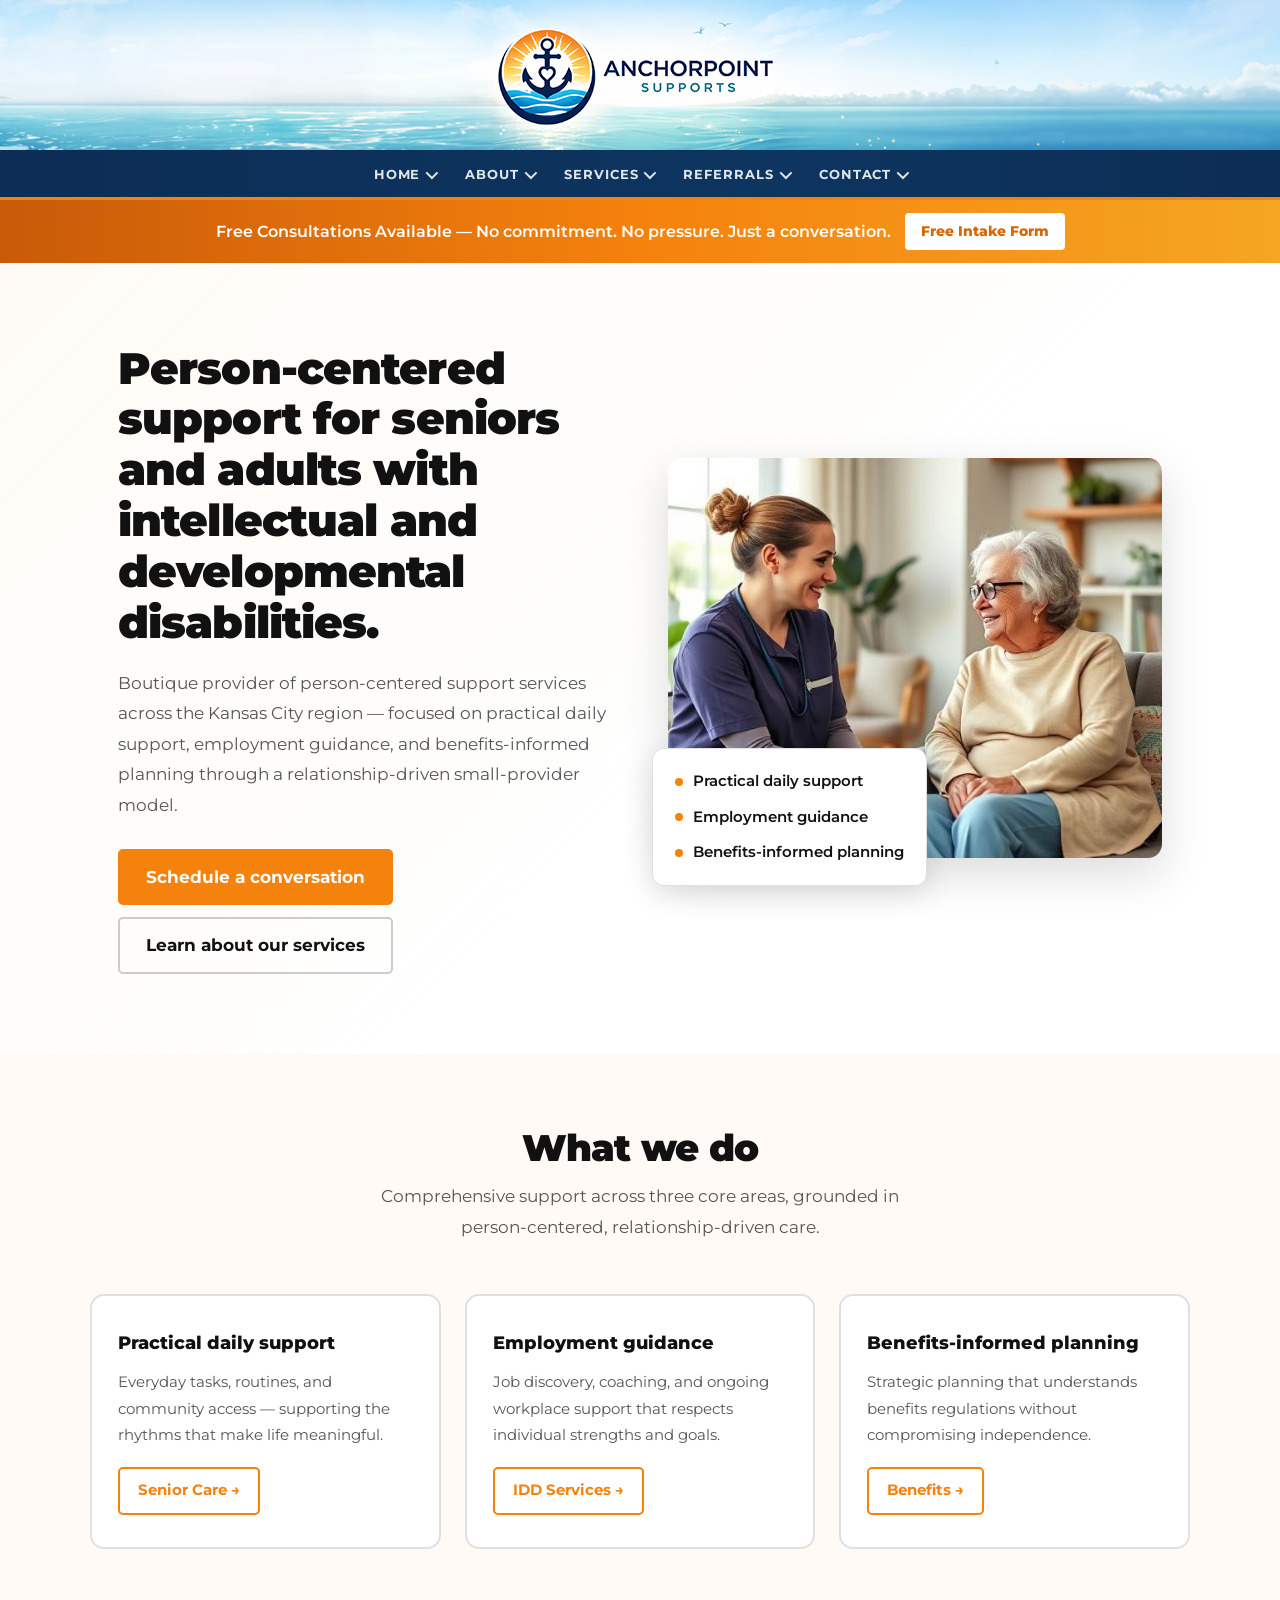
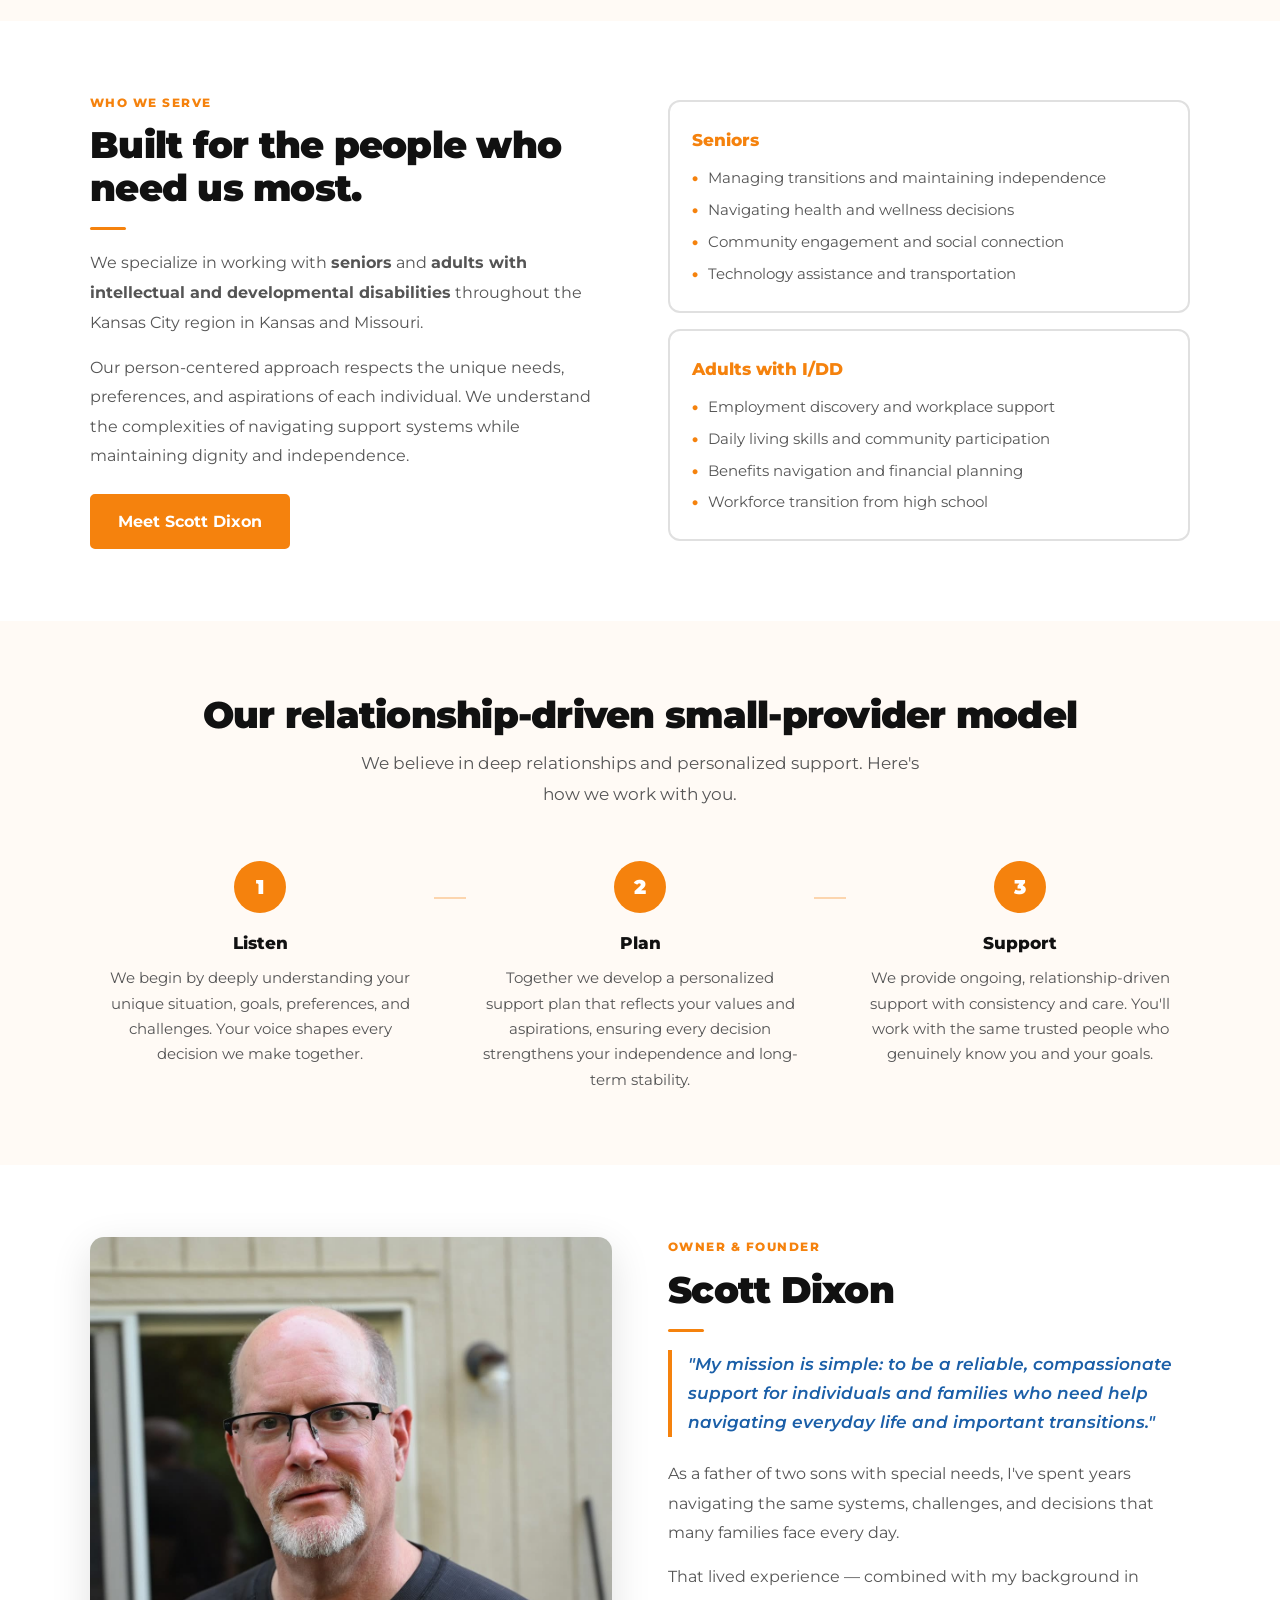
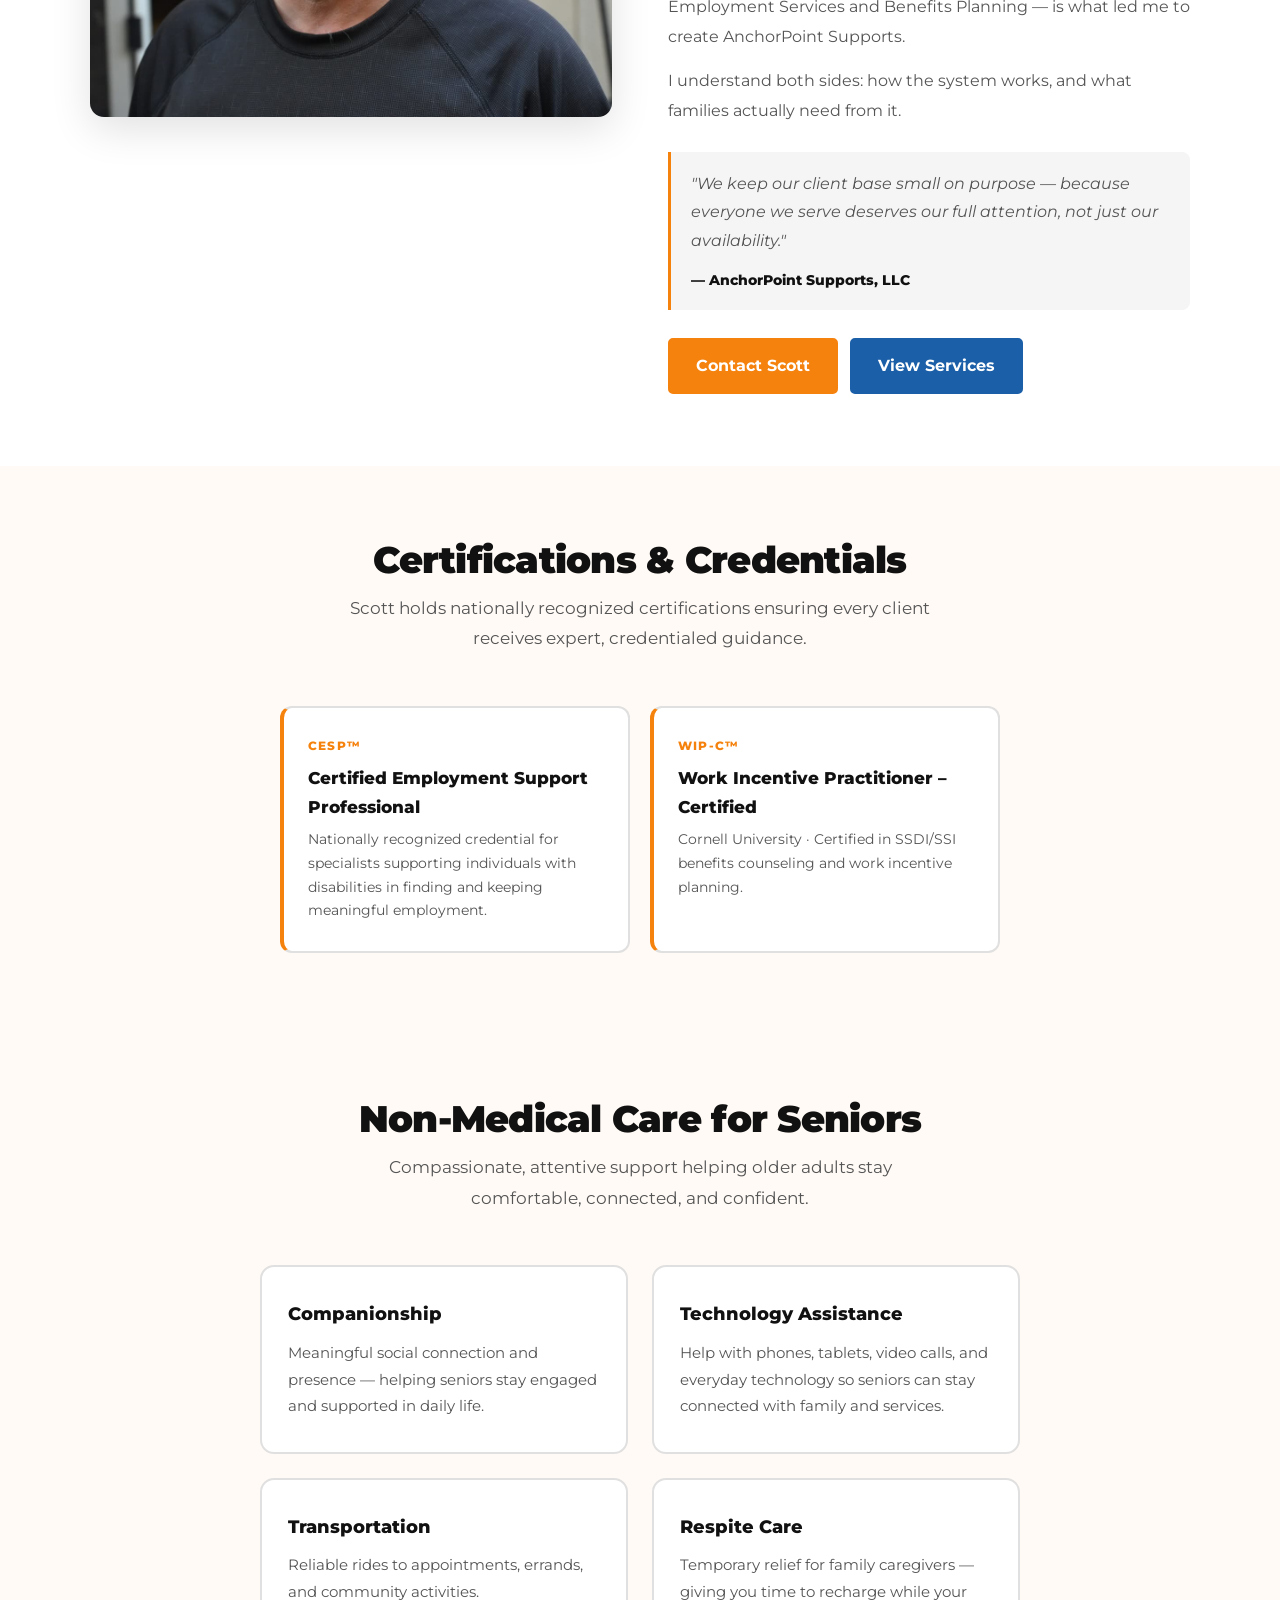
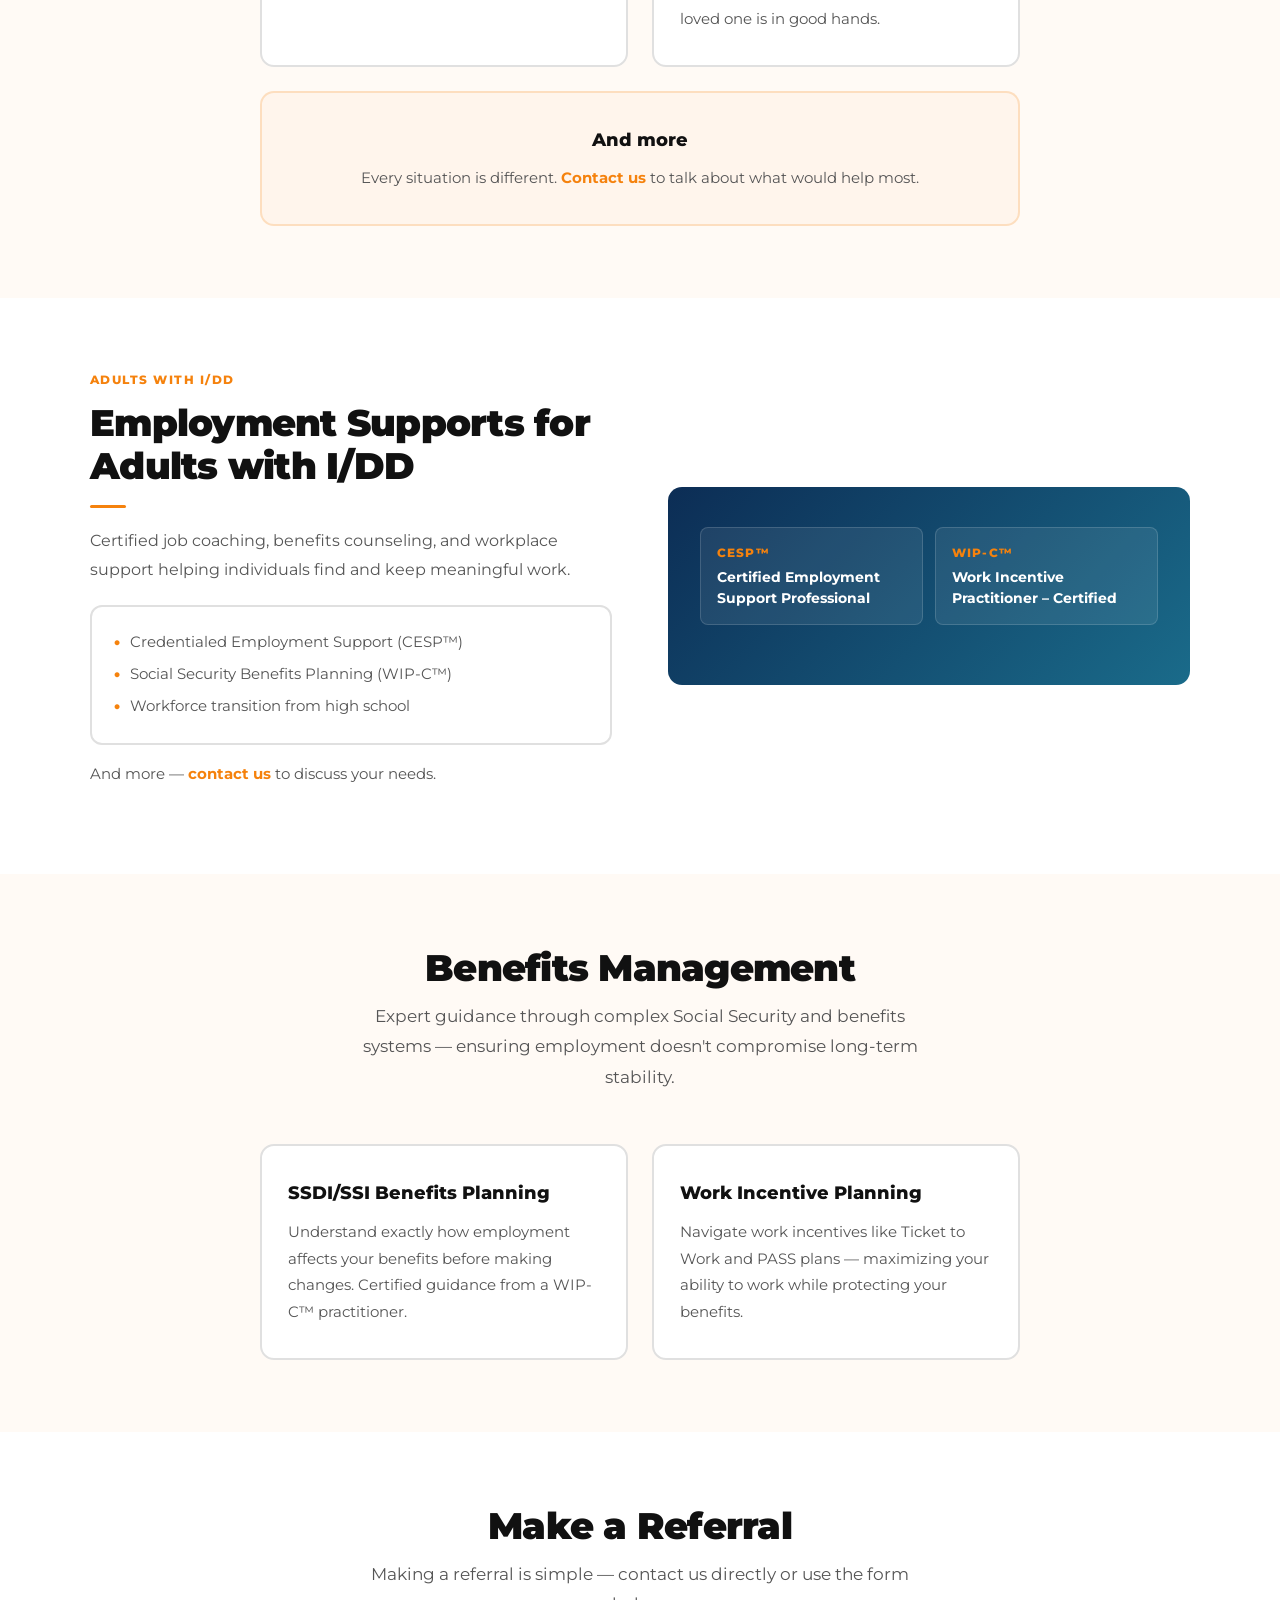
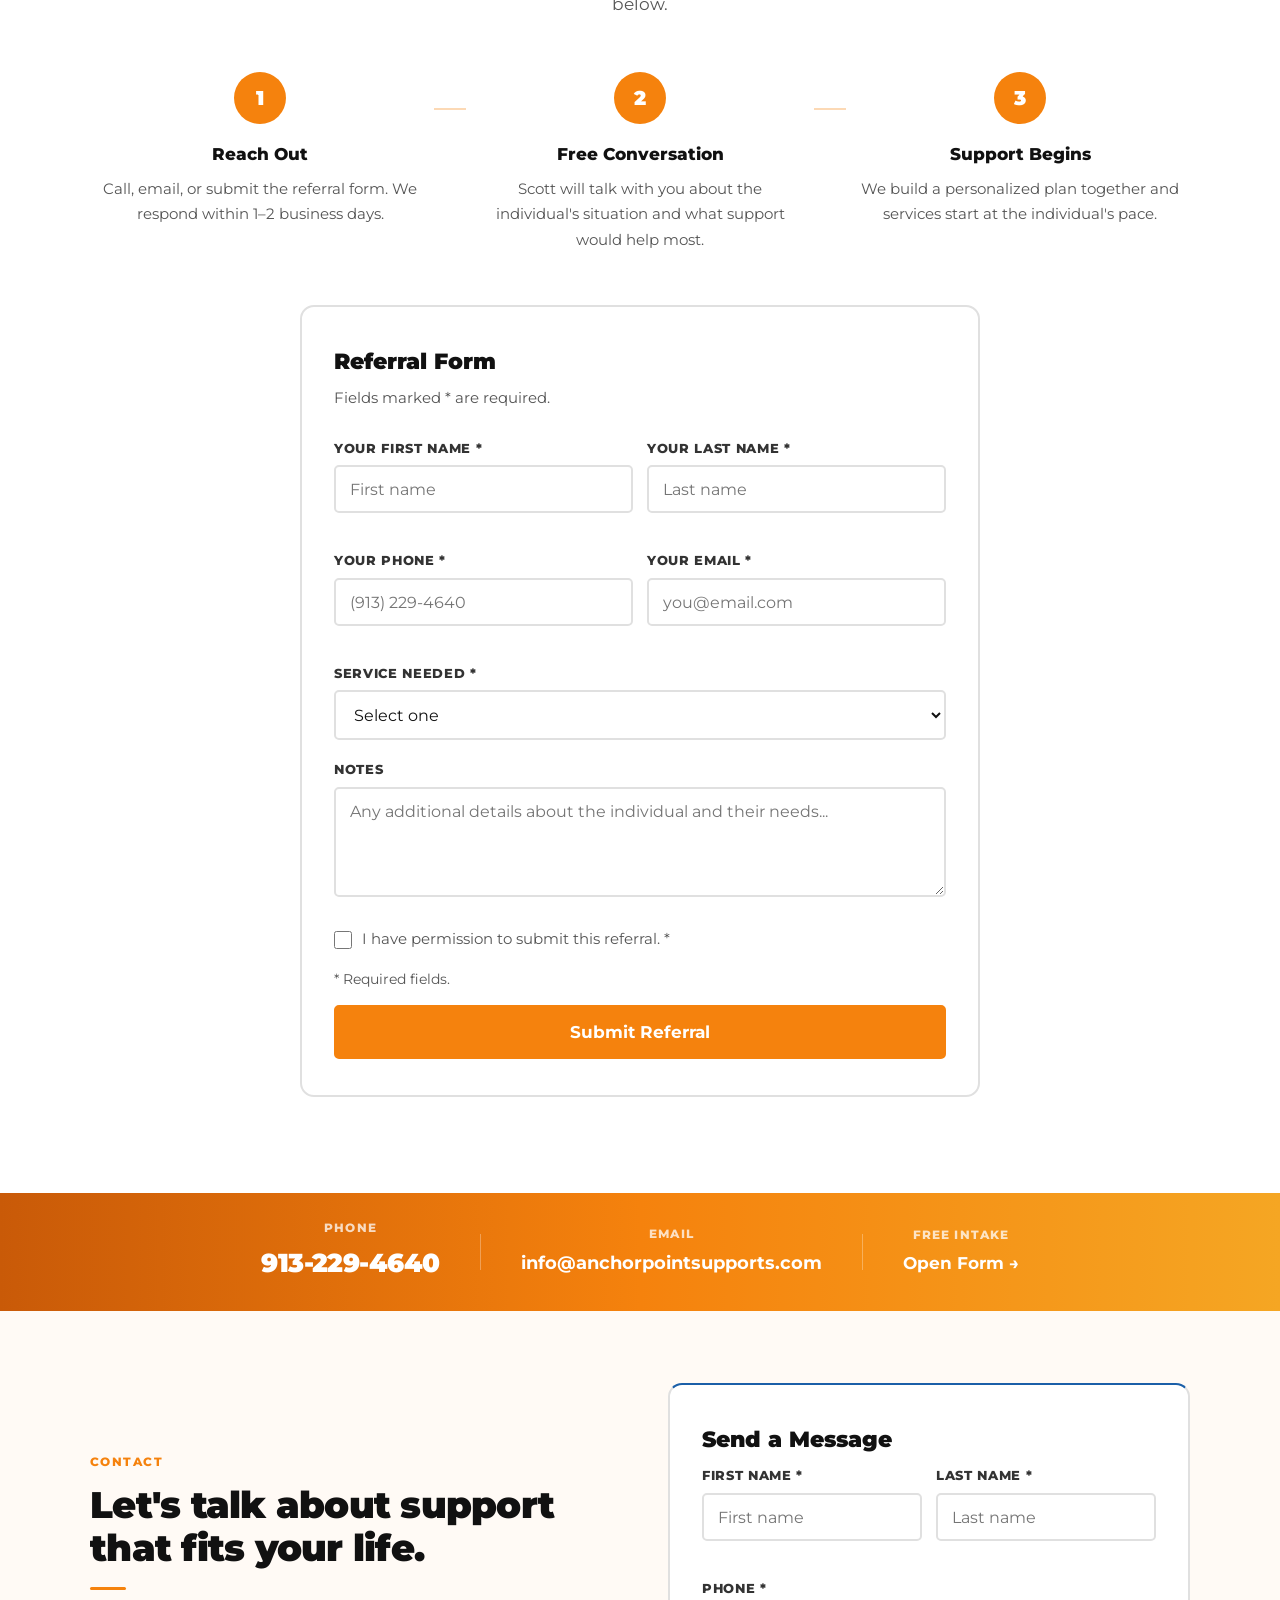
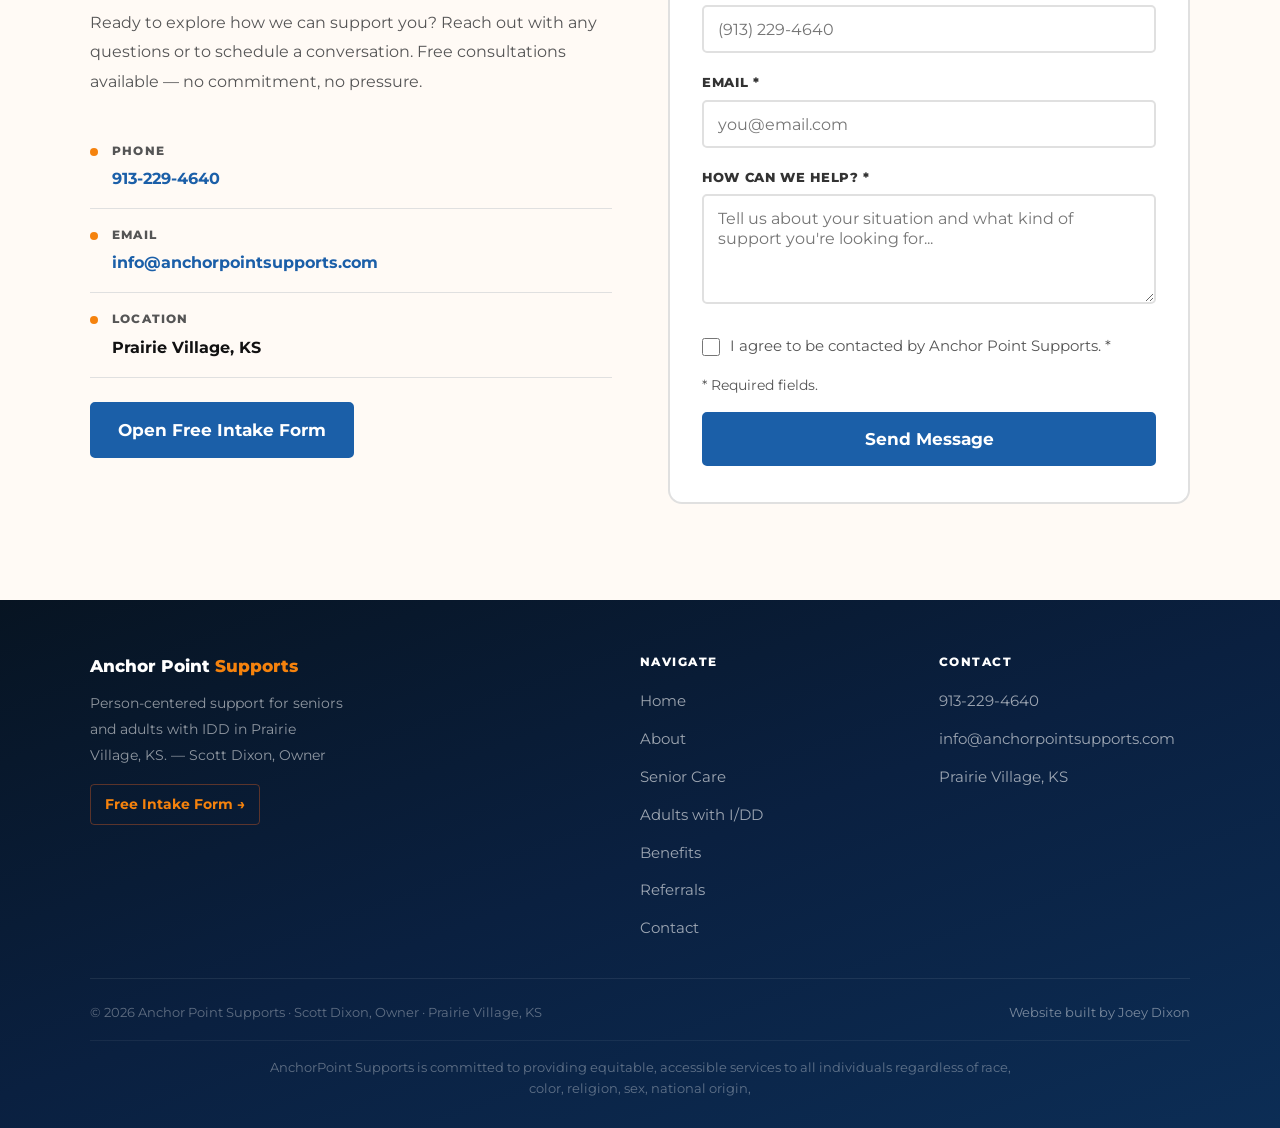
==== commit 471f6fbd: "farts" ====
--- a/index.html
+++ b/index.html
@@ -169,7 +169,7 @@
         <h2>Non-Medical Care for Seniors</h2>
         <p>Compassionate, attentive support helping older adults stay comfortable, connected, and confident.</p>
       </div>
-      <div class="three-grid" style="max-width:760px; margin:0 auto;">
+      <div style="display:grid; grid-template-columns:1fr 1fr; gap:24px; max-width:760px; margin:0 auto;">
         <div class="service-feature-card"><h3>Companionship</h3><p>Meaningful social connection and presence — helping seniors stay engaged and supported in daily life.</p></div>
         <div class="service-feature-card"><h3>Technology Assistance</h3><p>Help with phones, tablets, video calls, and everyday technology so seniors can stay connected with family and services.</p></div>
         <div class="service-feature-card"><h3>Transportation</h3><p>Reliable rides to appointments, errands, and community activities.</p></div>
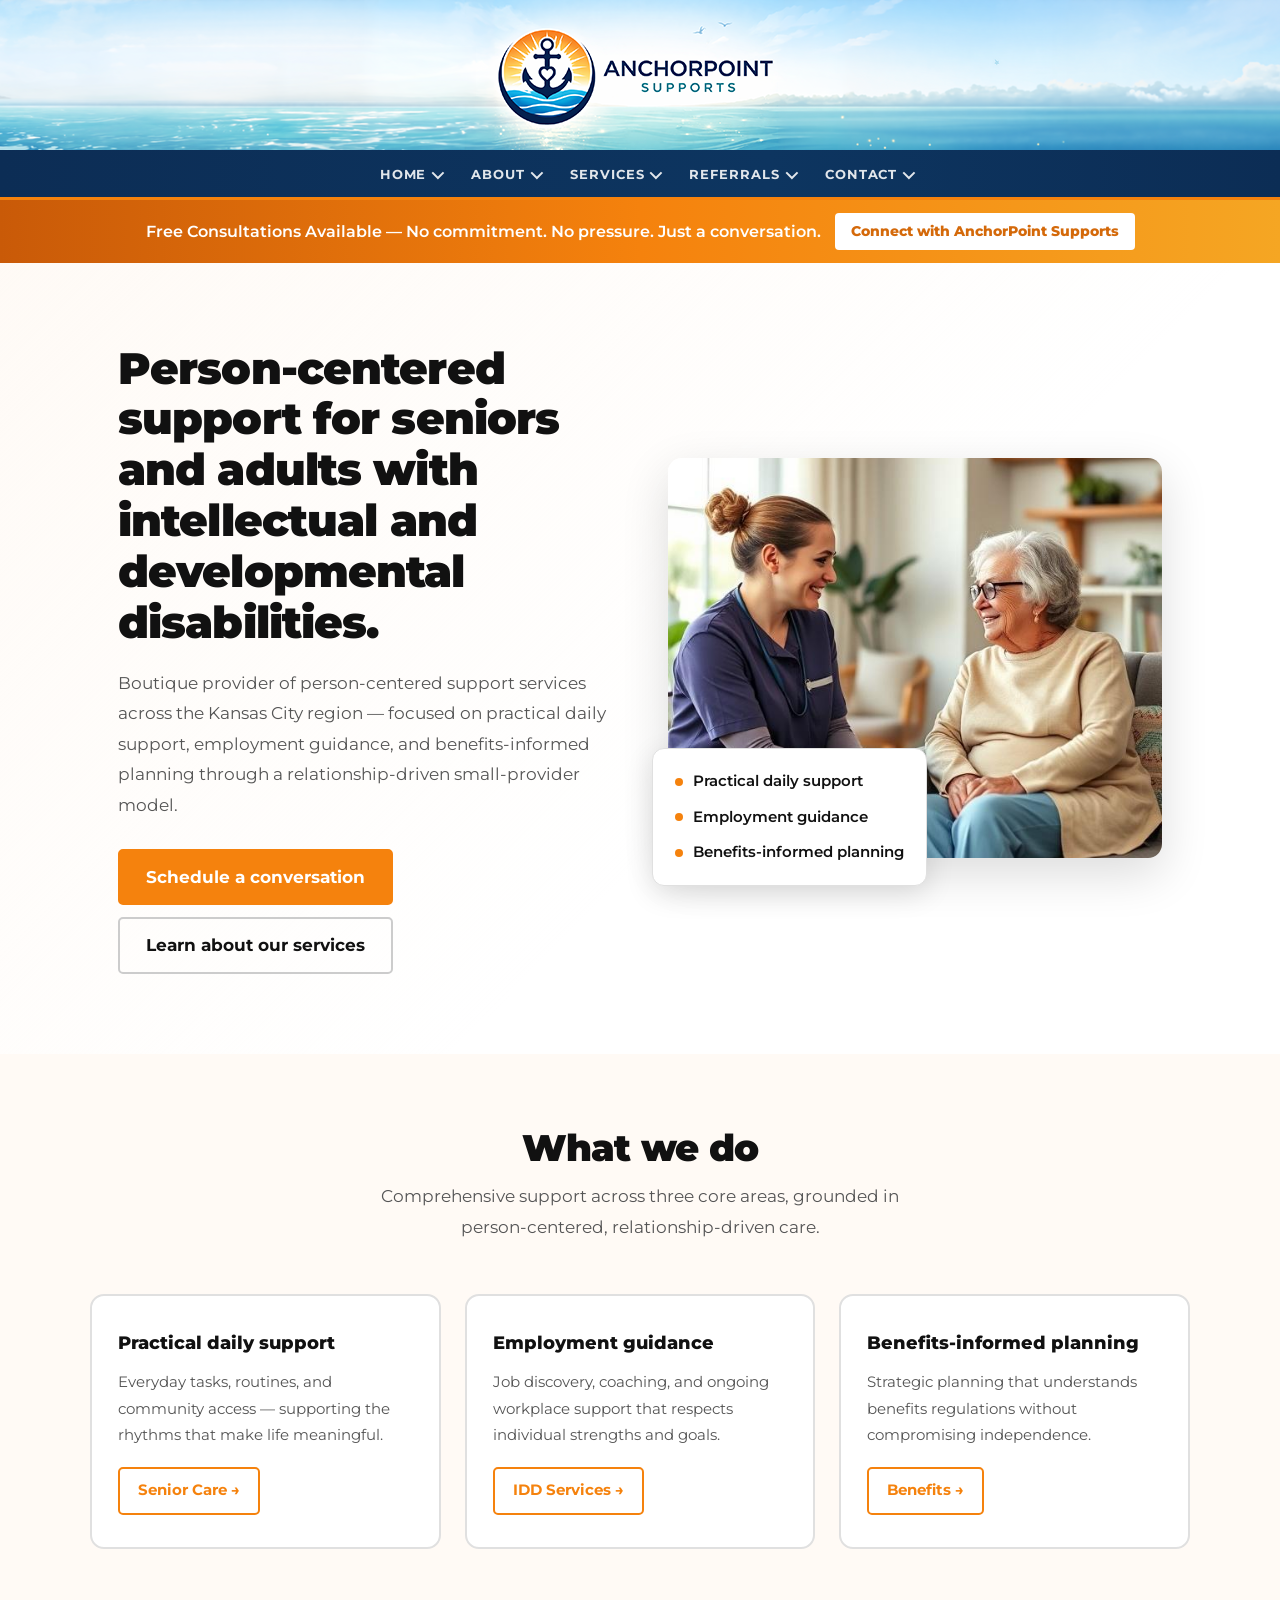
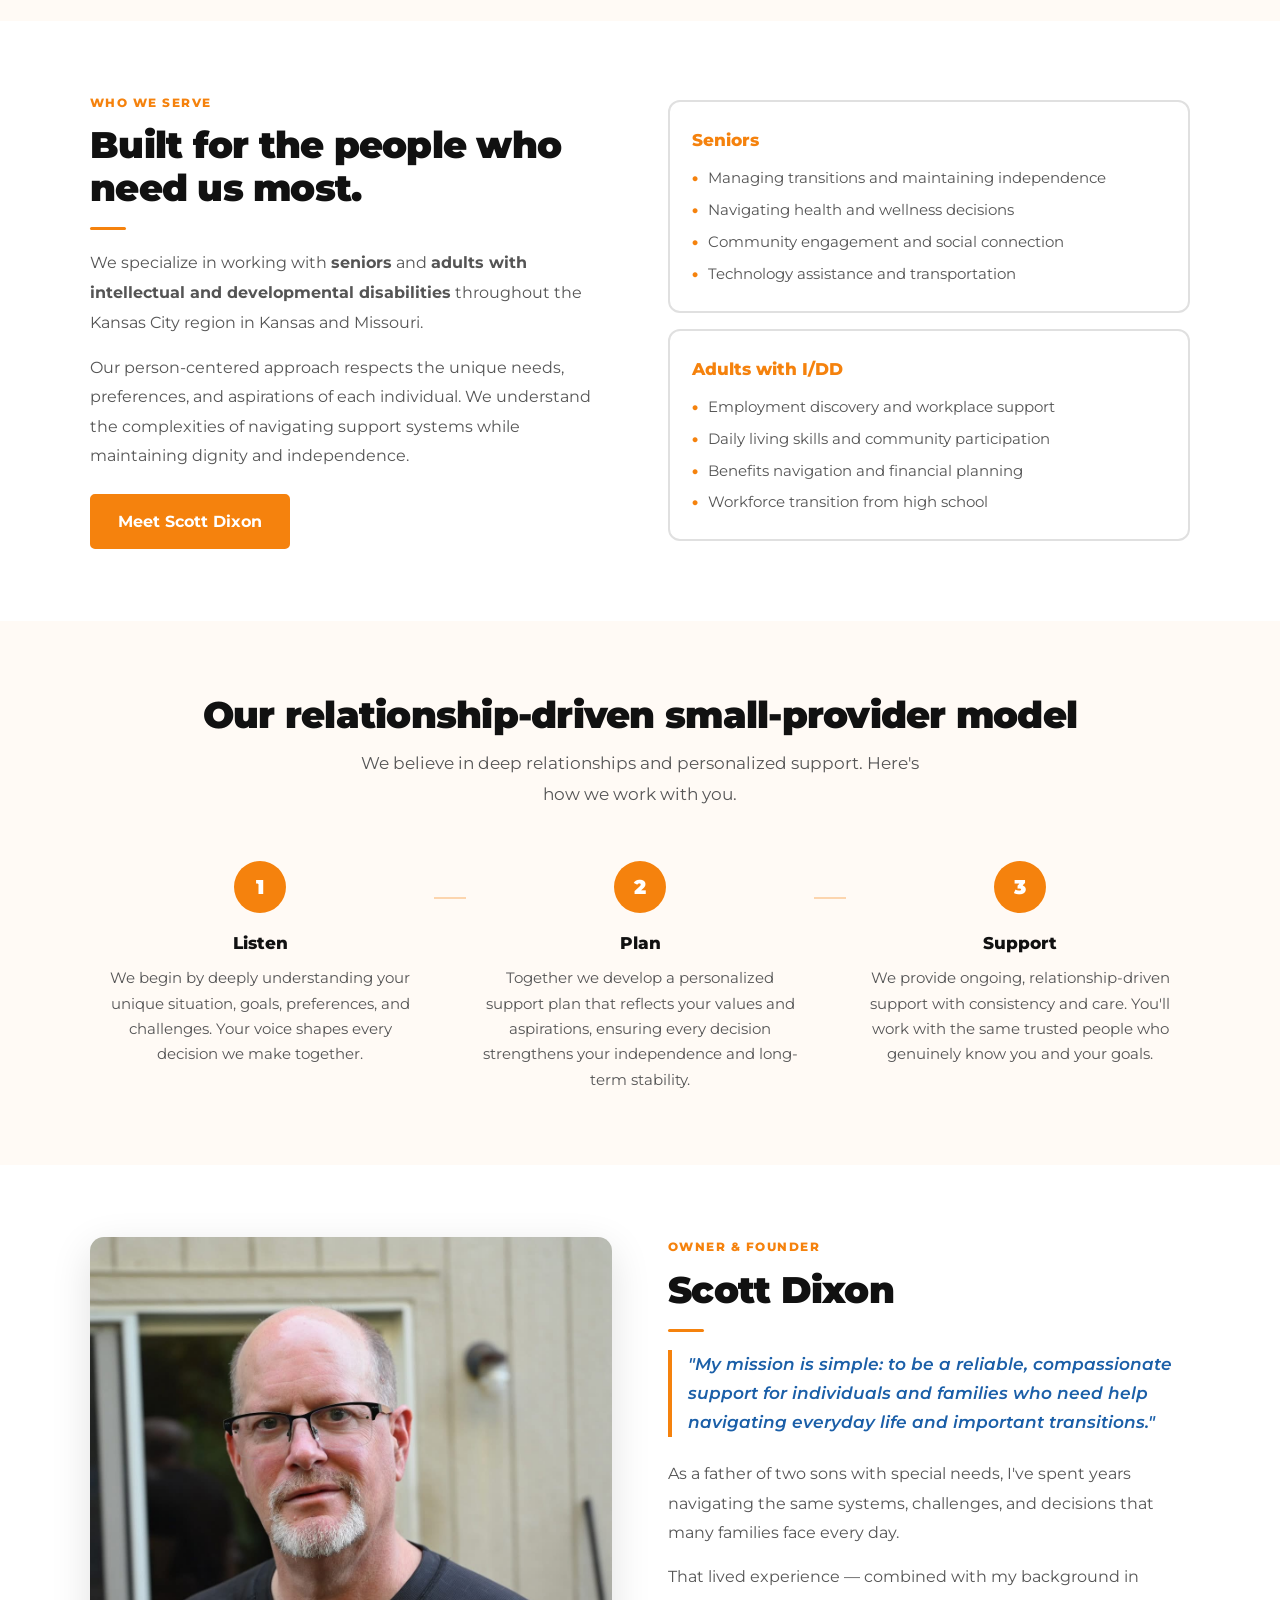
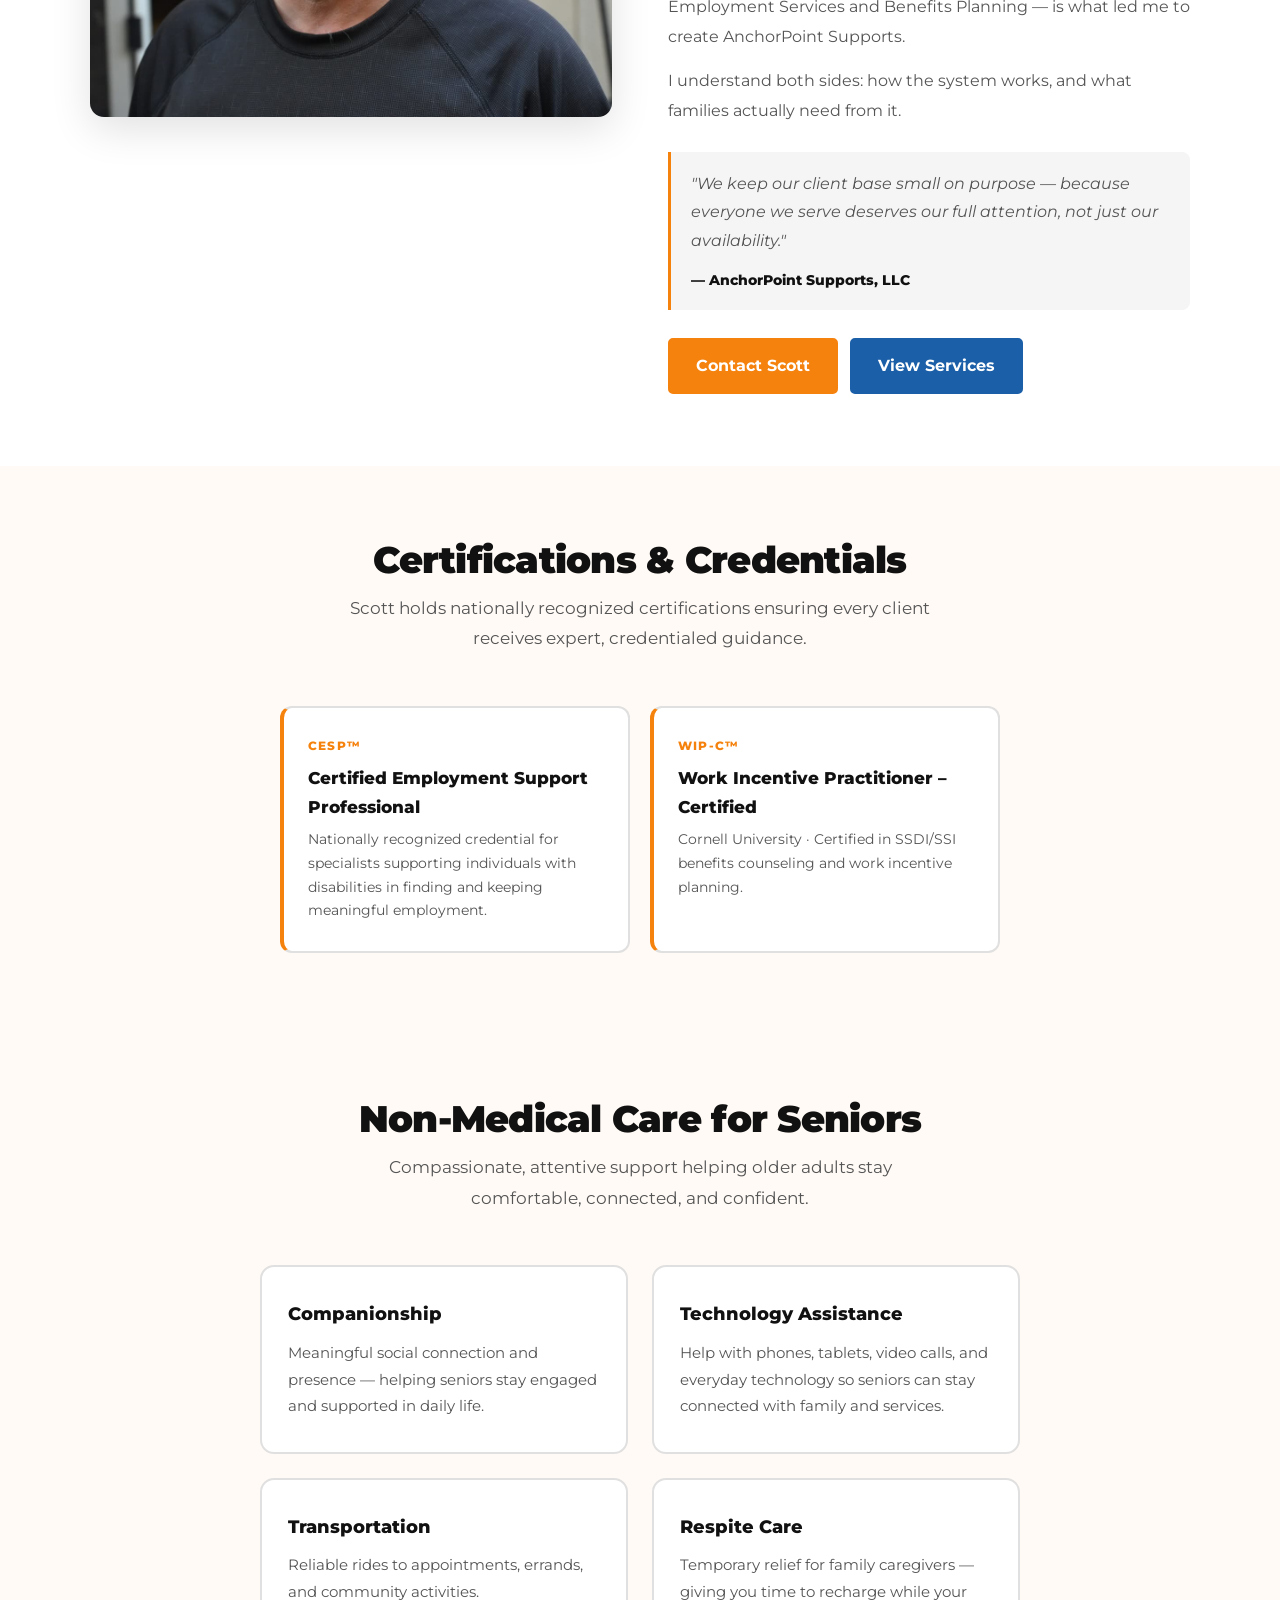
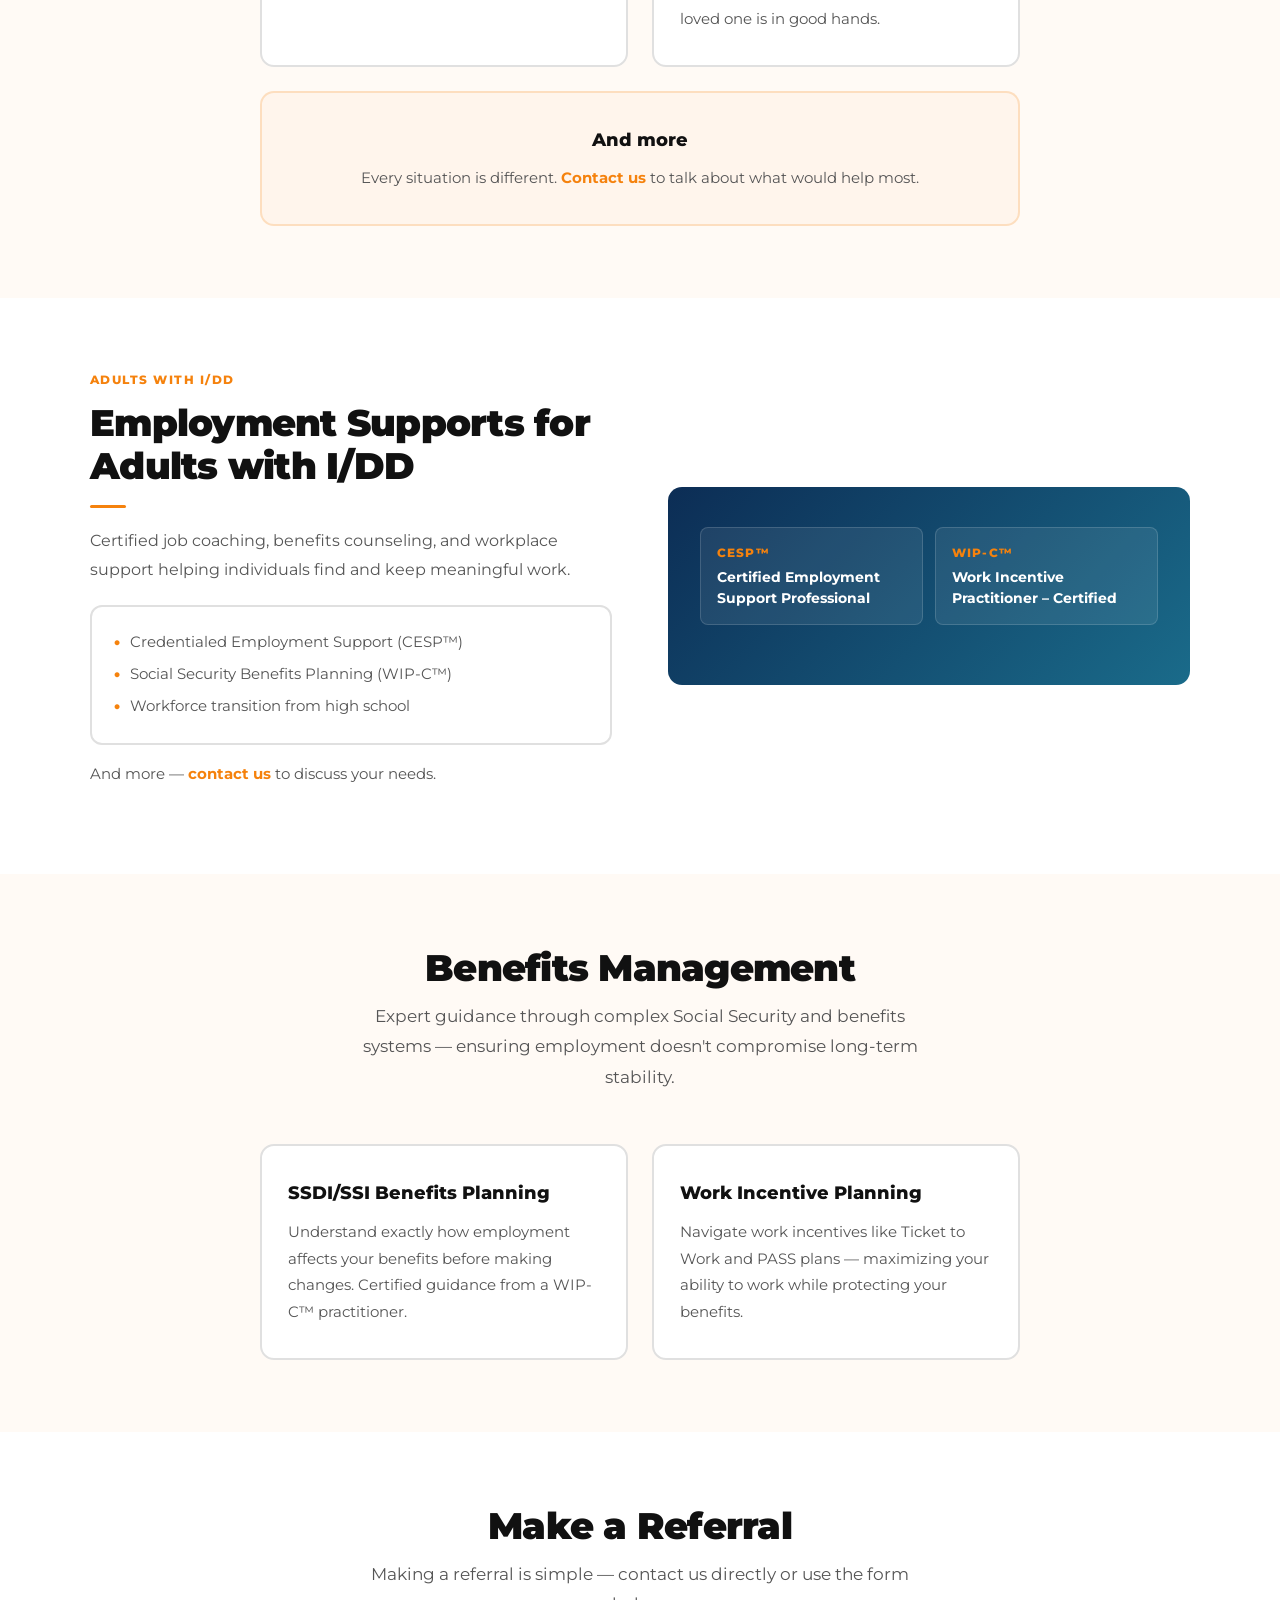
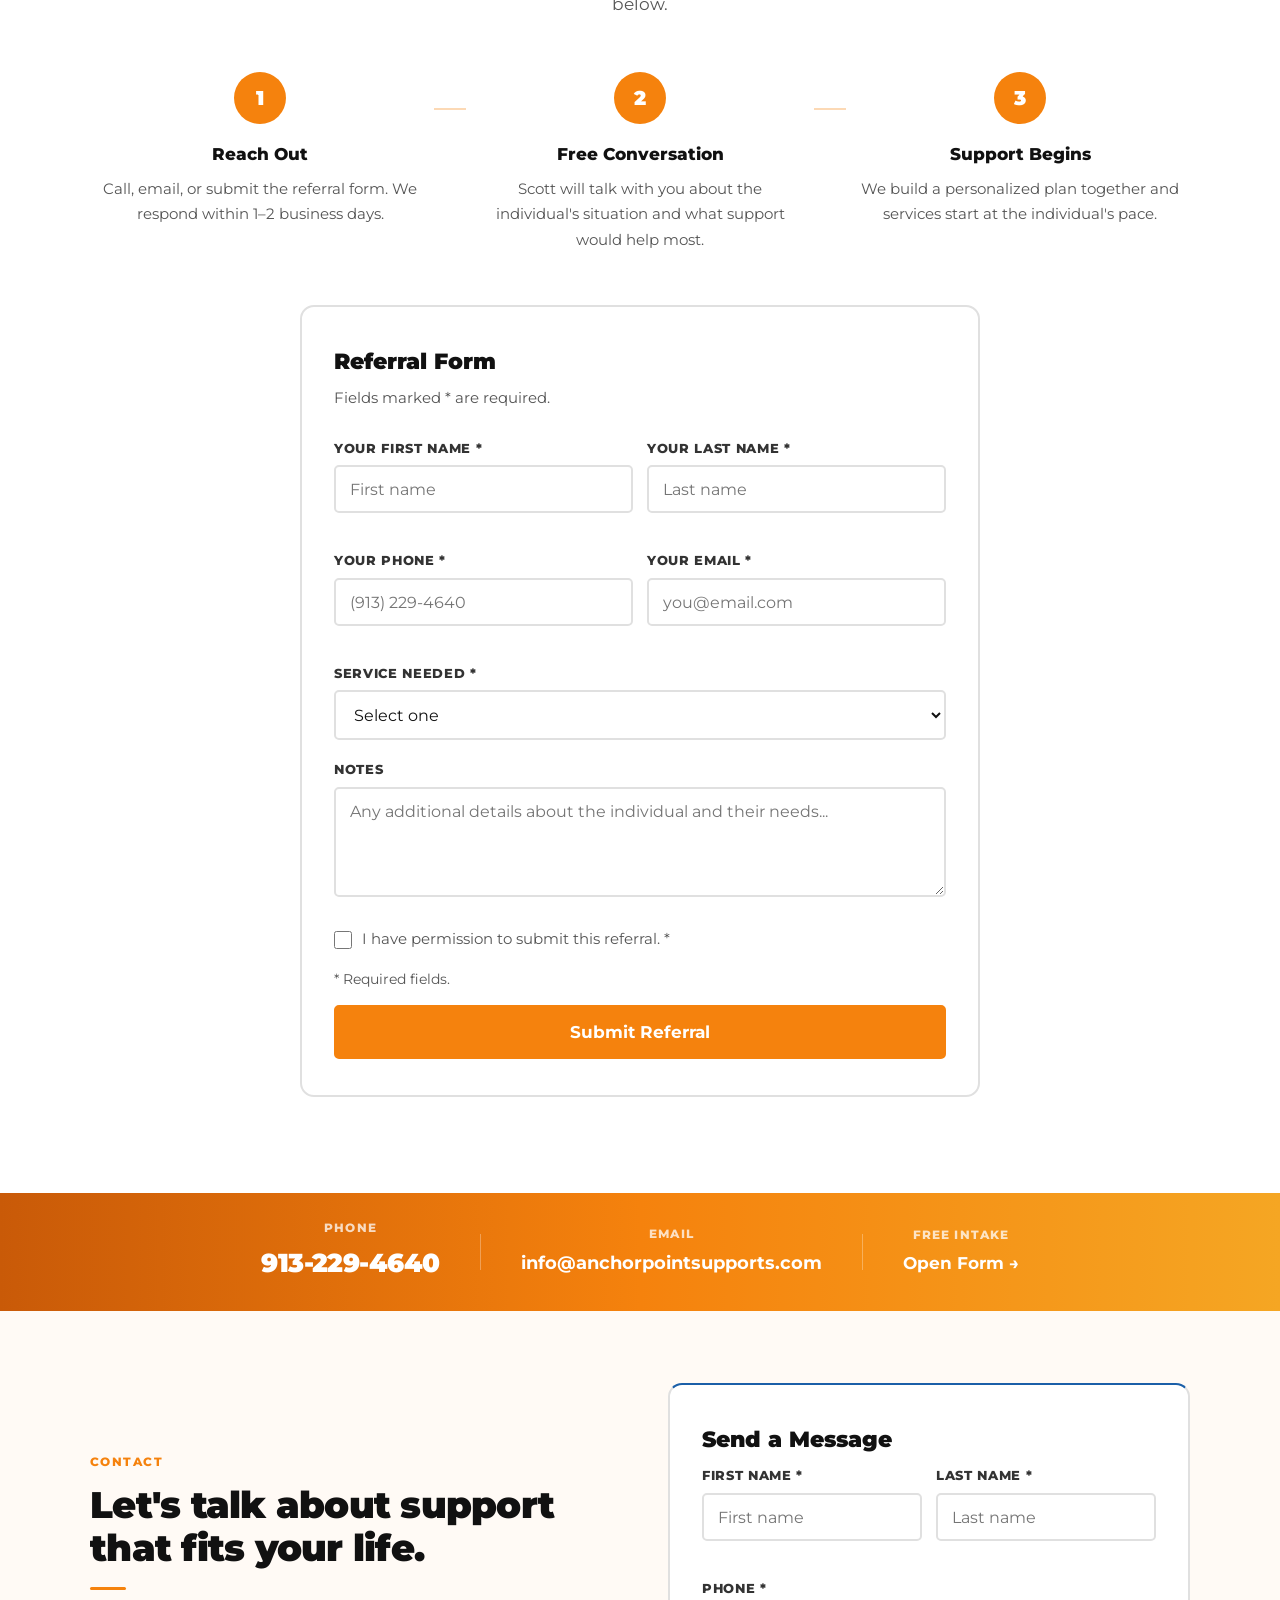
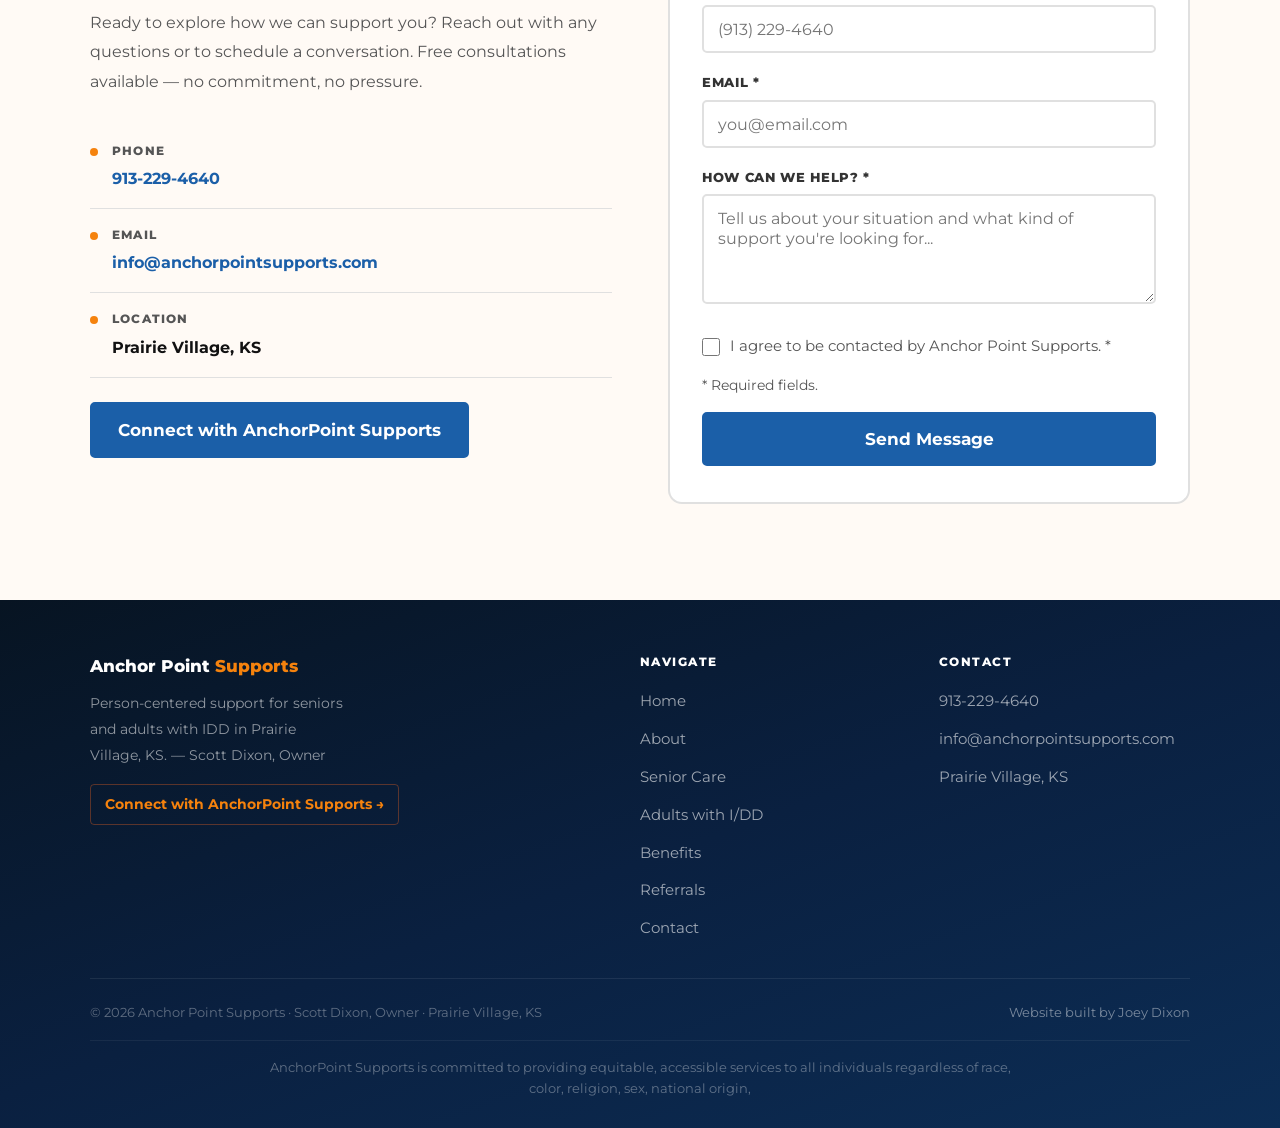
==== commit 9df46b48: "change" ====
--- a/index.html
+++ b/index.html
@@ -50,7 +50,7 @@
     <p>
       Free Consultations Available &mdash; No commitment. No pressure. Just a conversation.
       <a href="https://docs.google.com/forms/d/e/1FAIpQLSf1mtQkVoGJY_0PW5Zdx6dlEC7GGNesbzxjKdTboJGHffxrSg/viewform?pli=1"
-         target="_blank" rel="noopener noreferrer" class="announce-btn">Free Intake Form</a>
+         target="_blank" rel="noopener noreferrer" class="announce-btn">Connect with AnchorPoint Supports</a>
     </p>
   </div>
 
@@ -270,7 +270,7 @@
           <div class="contact-item"><div class="ci-dot"></div><div><div class="ci-label">Phone</div><div class="ci-value"><a href="tel:9132294640">913-229-4640</a></div></div></div>
           <div class="contact-item"><div class="ci-dot"></div><div><div class="ci-label">Email</div><div class="ci-value"><a href="mailto:info@anchorpointsupports.com">info@anchorpointsupports.com</a></div></div></div>
           <div class="contact-item"><div class="ci-dot"></div><div><div class="ci-label">Location</div><div class="ci-value">Prairie Village, KS</div></div></div>
-          <div style="margin-top:24px;"><a href="https://docs.google.com/forms/d/e/1FAIpQLSf1mtQkVoGJY_0PW5Zdx6dlEC7GGNesbzxjKdTboJGHffxrSg/viewform?pli=1" target="_blank" rel="noopener noreferrer" class="btn btn-blue btn-lg">Open Free Intake Form</a></div>
+          <div style="margin-top:24px;"><a href="https://docs.google.com/forms/d/e/1FAIpQLSf1mtQkVoGJY_0PW5Zdx6dlEC7GGNesbzxjKdTboJGHffxrSg/viewform?pli=1" target="_blank" rel="noopener noreferrer" class="btn btn-blue btn-lg">Connect with AnchorPoint Supports</a></div>
         </div>
         <div id="contact-form">
           <div class="contact-form-card" style="border-top-color:var(--blue);">
@@ -299,7 +299,7 @@
 <footer role="contentinfo">
   <div class="footer-inner">
     <div class="footer-grid">
-      <div class="footer-brand"><span class="brand-name">Anchor Point <span>Supports</span></span><p>Person-centered support for seniors and adults with IDD in Prairie Village, KS. &mdash; Scott Dixon, Owner</p><a href="https://docs.google.com/forms/d/e/1FAIpQLSf1mtQkVoGJY_0PW5Zdx6dlEC7GGNesbzxjKdTboJGHffxrSg/viewform?pli=1" target="_blank" rel="noopener noreferrer" class="footer-forms-link">Free Intake Form &rarr;</a></div>
+      <div class="footer-brand"><span class="brand-name">Anchor Point <span>Supports</span></span><p>Person-centered support for seniors and adults with IDD in Prairie Village, KS. &mdash; Scott Dixon, Owner</p><a href="https://docs.google.com/forms/d/e/1FAIpQLSf1mtQkVoGJY_0PW5Zdx6dlEC7GGNesbzxjKdTboJGHffxrSg/viewform?pli=1" target="_blank" rel="noopener noreferrer" class="footer-forms-link">Connect with AnchorPoint Supports &rarr;</a></div>
       <div class="footer-col"><h4>Navigate</h4><ul><li><a href="#hero">Home</a></li><li><a href="#about">About</a></li><li><a href="#seniors">Senior Care</a></li><li><a href="#idd">Adults with I/DD</a></li><li><a href="#benefits">Benefits</a></li><li><a href="#referral-form">Referrals</a></li><li><a href="#contact-form">Contact</a></li></ul></div>
       <div class="footer-col"><h4>Contact</h4><ul><li><a href="tel:9132294640">913-229-4640</a></li>
           <li><a href="mailto:info@anchorpointsupports.com">info@anchorpointsupports.com</a></li>
--- a/styles.css
+++ b/styles.css
@@ -100,8 +100,9 @@
 }
 .nav-bar-inner {
   max-width: var(--max); margin: 0 auto; height: 100%;
-  padding: 0 28px;
-  display: flex; align-items: stretch; justify-content: center;
+  padding: 0 16px 0 28px;
+  display: flex; align-items: center; justify-content: center;
+  position: relative;
 }
 
 /* Nav items */
@@ -171,8 +172,9 @@
 /* Hamburger */
 .nav-hamburger {
   display: none; flex-direction: column; gap: 5px;
-  background: none; border: none; padding: 8px; cursor: pointer;
+  background: none; border: none; padding: 12px; cursor: pointer;
   align-items: center; justify-content: center;
+  min-width: 44px; min-height: 44px;
 }
 .nav-hamburger span { display: block; width: 22px; height: 2px; background: #fff; border-radius: 2px; transition: all 0.28s; }
 .nav-hamburger[aria-expanded="true"] span:nth-child(1) { transform: translateY(7px) rotate(45deg); }
@@ -183,7 +185,7 @@
 .mobile-drawer {
   display: none; flex-direction: column;
   position: fixed; top: var(--total-h); left: 0; right: 0;
-  background: var(--blue-dk); z-index: 598;
+  background: var(--blue-dk); z-index: 610;
   max-height: calc(100vh - var(--total-h));
   overflow-y: auto;
   border-top: 1px solid rgba(255,255,255,0.1);
@@ -725,33 +727,71 @@
    RESPONSIVE
 ===================================================== */
 @media (max-width: 960px) {
+  /* Nav */
   .nav-items { display: none; }
-
-  .nav-hamburger { display: flex; margin-left: auto; }
+  .nav-hamburger {
+    display: flex;
+    position: absolute;
+    right: 16px;
+    top: 50%;
+    transform: translateY(-50%);
+    z-index: 10;
+  }
+  /* Disable hover dropdowns on mobile */
+  .nav-item:hover .dropdown { display: none; }
+  .nav-item.open .dropdown { display: flex; }
+
+  /* Grids */
   .serve-grid { grid-template-columns: 1fr; }
   .about-grid { grid-template-columns: 1fr; }
-  .about-photo, .about-photo-placeholder { max-width: 280px; }
   .values-row { grid-template-columns: 1fr 1fr; }
   .referral-layout { grid-template-columns: 1fr; }
   .contact-layout { grid-template-columns: 1fr; }
   .footer-grid { grid-template-columns: 1fr 1fr; gap: 32px; }
   .form-row { grid-template-columns: 1fr; }
   .cred-grid { grid-template-columns: 1fr; max-width: 400px; }
-}
+
+  /* New layout grids */
+  .hero-split { grid-template-columns: 1fr; gap: 48px; padding: 52px 28px 80px; }
+  .hero-overlay-card { position: static; margin-top: 20px; }
+  .three-grid { grid-template-columns: 1fr !important; }
+  .serve-split { grid-template-columns: 1fr; }
+  .process-grid { grid-template-columns: 1fr; gap: 28px; }
+  .process-connector { display: none; }
+  .process-step { text-align: left; display: flex; gap: 18px; align-items: flex-start; }
+  .process-step-num { margin: 0; flex-shrink: 0; }
+
+  /* Inline grid overrides */
+  #seniors > .inner > div,
+  #benefits > .inner > div[style*="grid"],
+  div[style*="grid-template-columns:1fr 1fr"] { grid-template-columns: 1fr !important; }
+
+  /* Old layout */
+  .services-card-grid { grid-template-columns: 1fr 1fr; }
+  .benefits-split { grid-template-columns: 1fr; }
+  .about-bio-grid { grid-template-columns: 1fr; }
+  .bio-photo, .bio-photo-placeholder { max-width: 260px; }
+  .bio-name-card { position: static; transform: none; margin-top: 12px; display: inline-block; }
+  .certs-grid { grid-template-columns: 1fr 1fr; }
+  .about-photo, .about-photo-placeholder { max-width: 280px; }
+}
+
 @media (max-width: 640px) {
   html { font-size: 16px; }
   :root { --bar-h: 100px; --nav-h: 48px; --total-h: 148px; }
-  .section { padding: 52px 18px; }
+  .section { padding: 48px 18px; }
   .page-hero { padding: 44px 18px 38px; }
   footer { padding: 40px 18px 24px; }
   .form-box { padding: 26px 18px; }
+  .contact-form-card { padding: 24px 18px; }
   .footer-grid { grid-template-columns: 1fr; gap: 28px; }
   .values-row { grid-template-columns: 1fr; }
   .hero-fullbleed { min-height: 400px; }
   .hero-fullbleed-inner { padding: 52px 18px; }
-  /* Benefits 2-col and seniors card grid collapse to 1 col */
-  #benefits > .inner > div[style*="grid-template-columns:1fr 1fr"],
-  #seniors > .inner > .three-grid { grid-template-columns: 1fr !important; }
+  .hero-split { padding: 40px 18px 60px; }
+  .services-card-grid { grid-template-columns: 1fr; }
+  .certs-grid { grid-template-columns: 1fr; }
+  .contact-info-row { flex-direction: column; gap: 20px; }
 }
 
 /* =====================================================
@@ -929,29 +969,6 @@
   color: rgba(255,255,255,0.45); text-transform: uppercase; letter-spacing: 0.08em;
 }
 
-@media (max-width: 960px) {
-  .services-card-grid { grid-template-columns: 1fr 1fr; }
-  .benefits-split { grid-template-columns: 1fr; }
-  .about-bio-grid { grid-template-columns: 1fr; }
-  .bio-photo, .bio-photo-placeholder { max-width: 260px; }
-  .bio-name-card { position: static; transform: none; margin-top: 12px; display: inline-block; }
-  .certs-grid { grid-template-columns: 1fr 1fr; }
-  .hero-split { grid-template-columns: 1fr; gap: 48px; padding: 52px 28px 80px; }
-  .hero-overlay-card { position: static; margin-top: 20px; }
-  .three-grid { grid-template-columns: 1fr; }
-  .serve-split { grid-template-columns: 1fr; }
-  .process-grid { grid-template-columns: 1fr; gap: 28px; }
-  .process-connector { display: none; }
-  .process-step { text-align: left; display: flex; gap: 18px; align-items: flex-start; }
-  .process-step-num { margin: 0; flex-shrink: 0; }
-}
-@media (max-width: 600px) {
-  .services-card-grid { grid-template-columns: 1fr; }
-  .certs-grid { grid-template-columns: 1fr; }
-  .contact-form-card { padding: 24px 18px; }
-  .contact-info-row { flex-direction: column; gap: 20px; }
-}
-
 /* =====================================================
    ANIMATIONS — simple & clean
 ===================================================== */
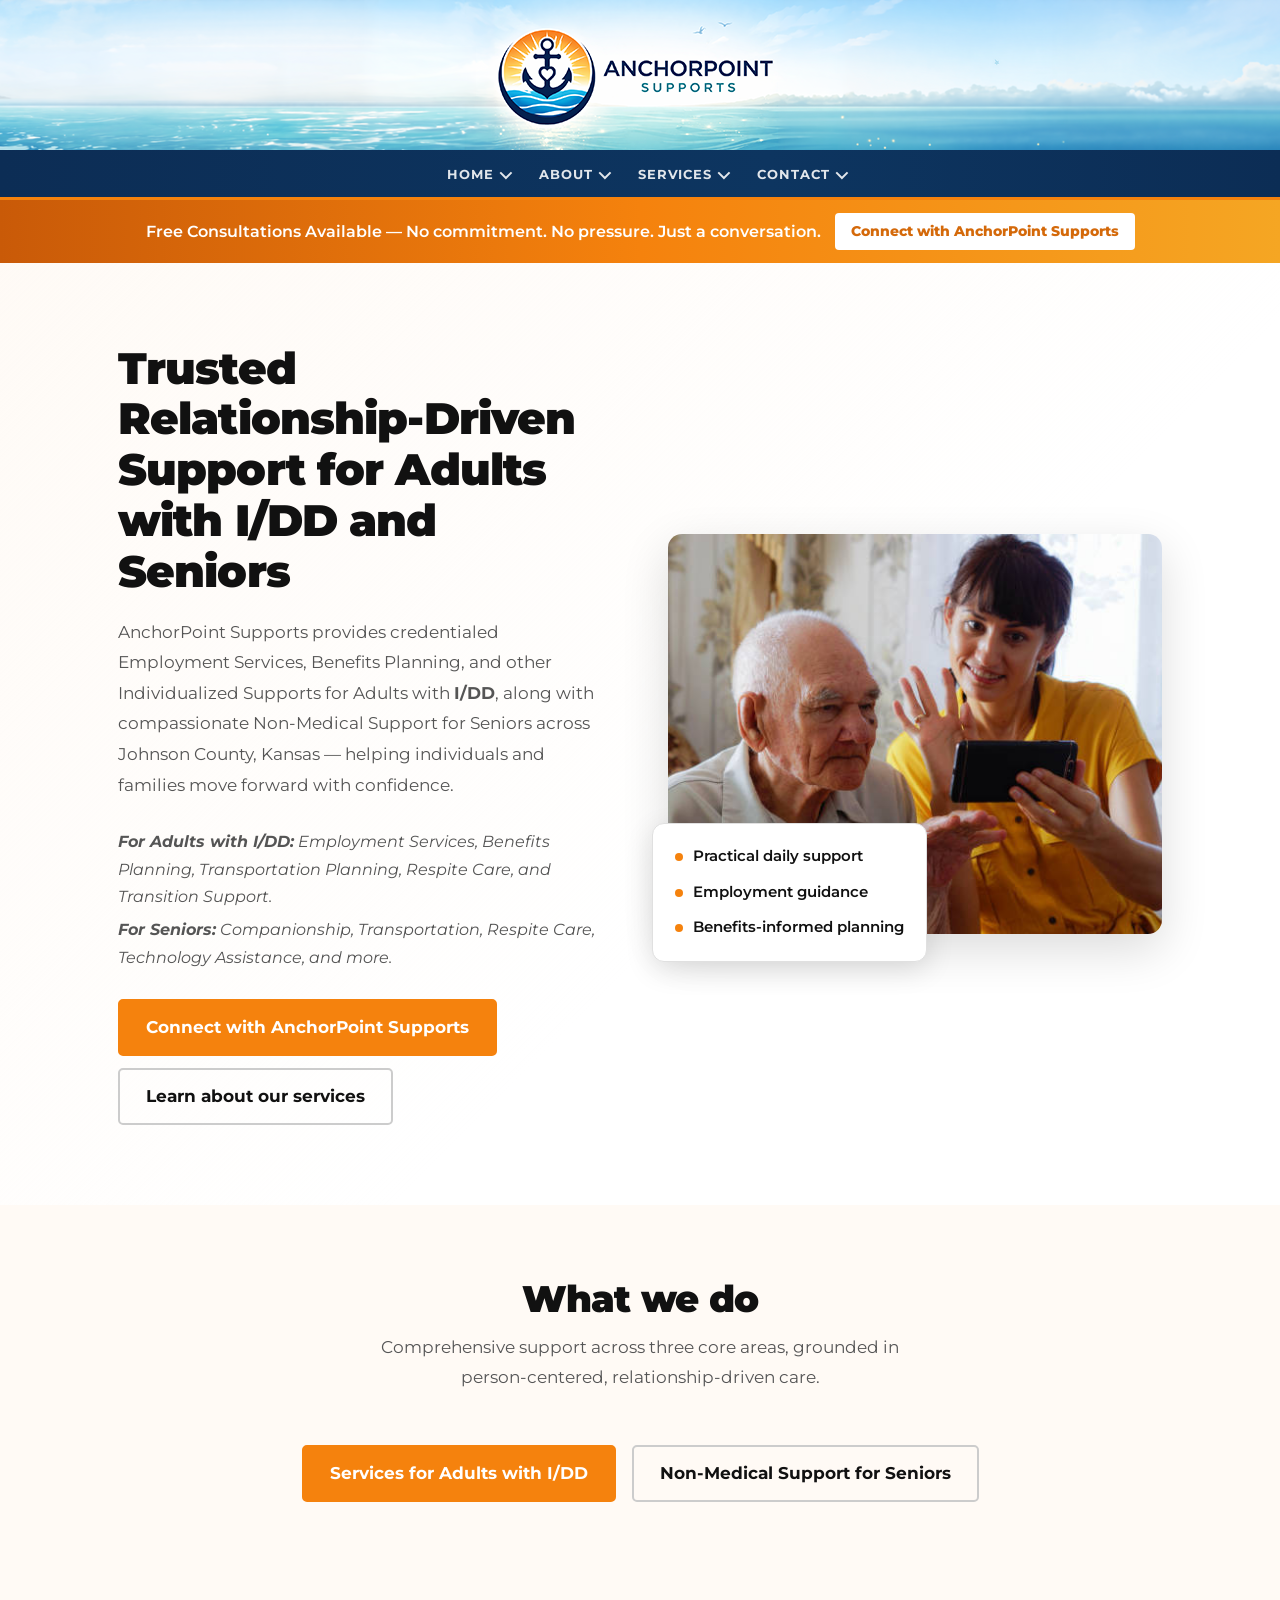
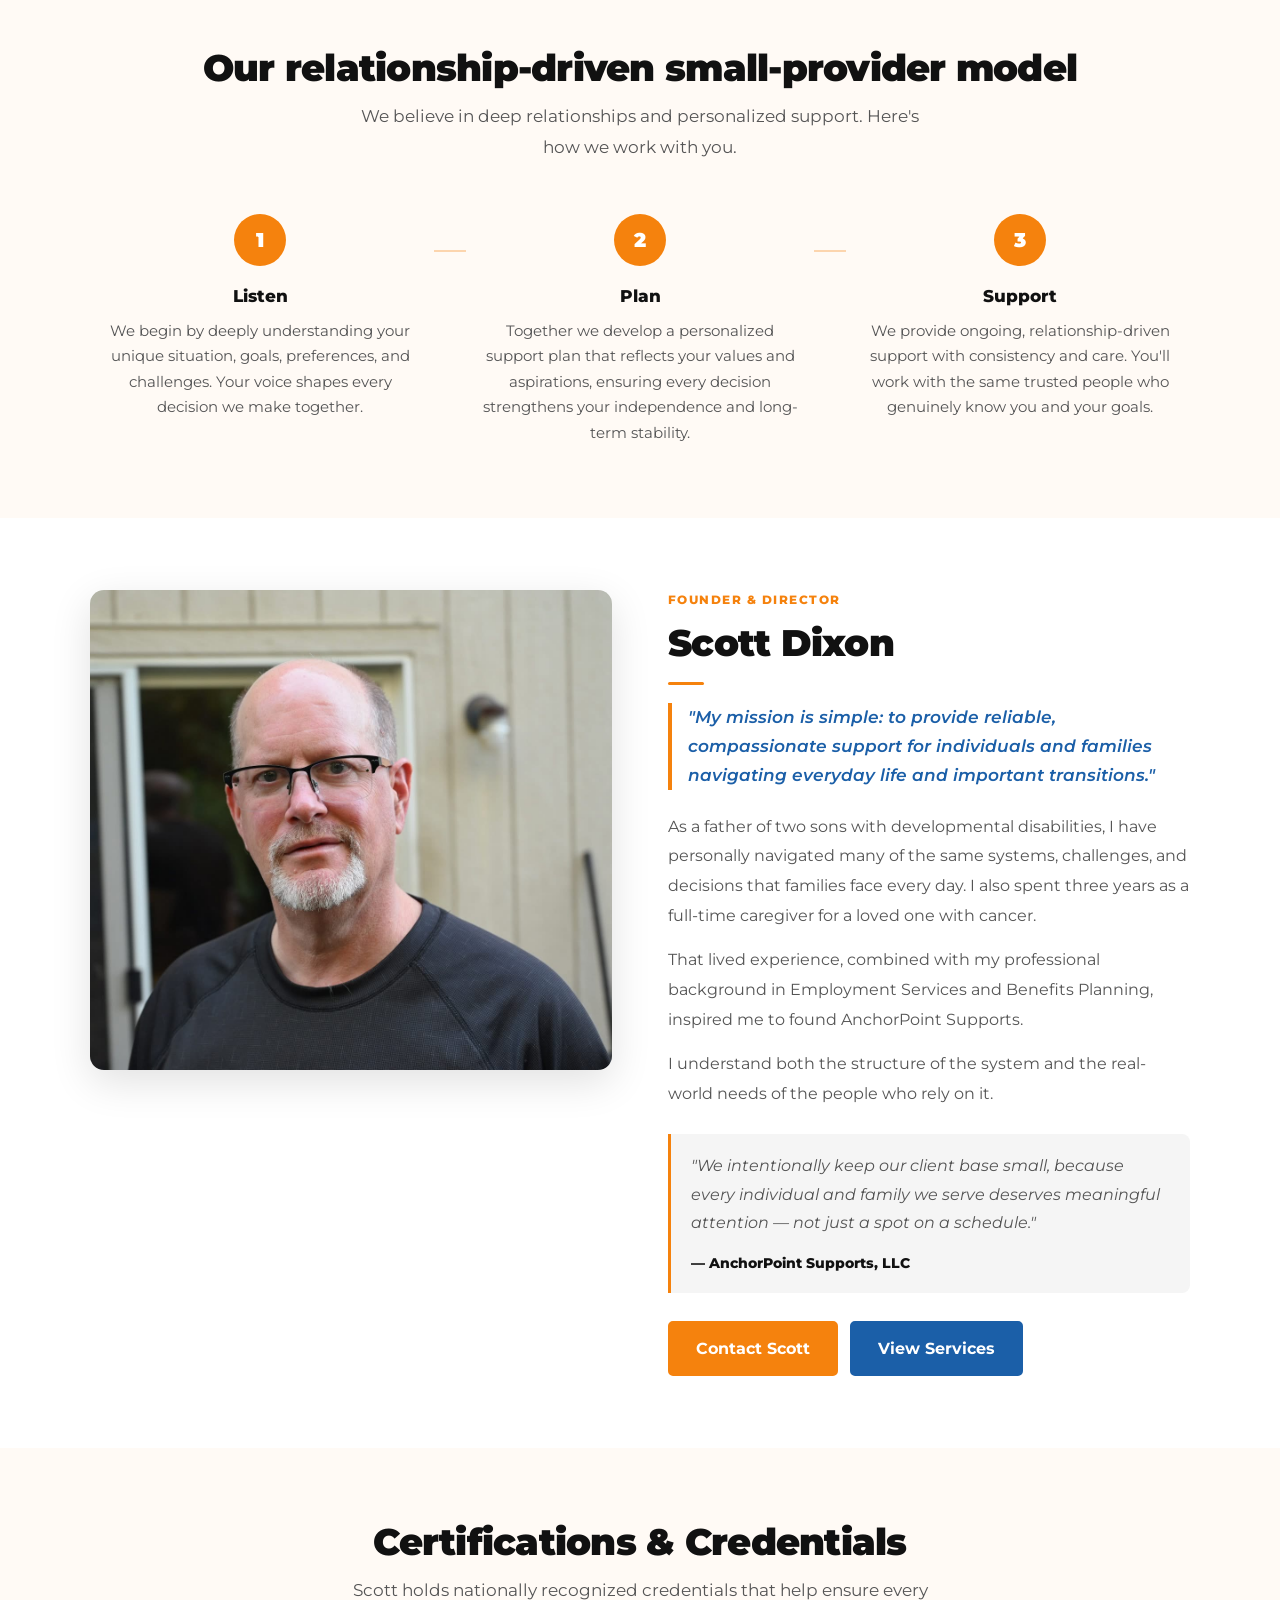
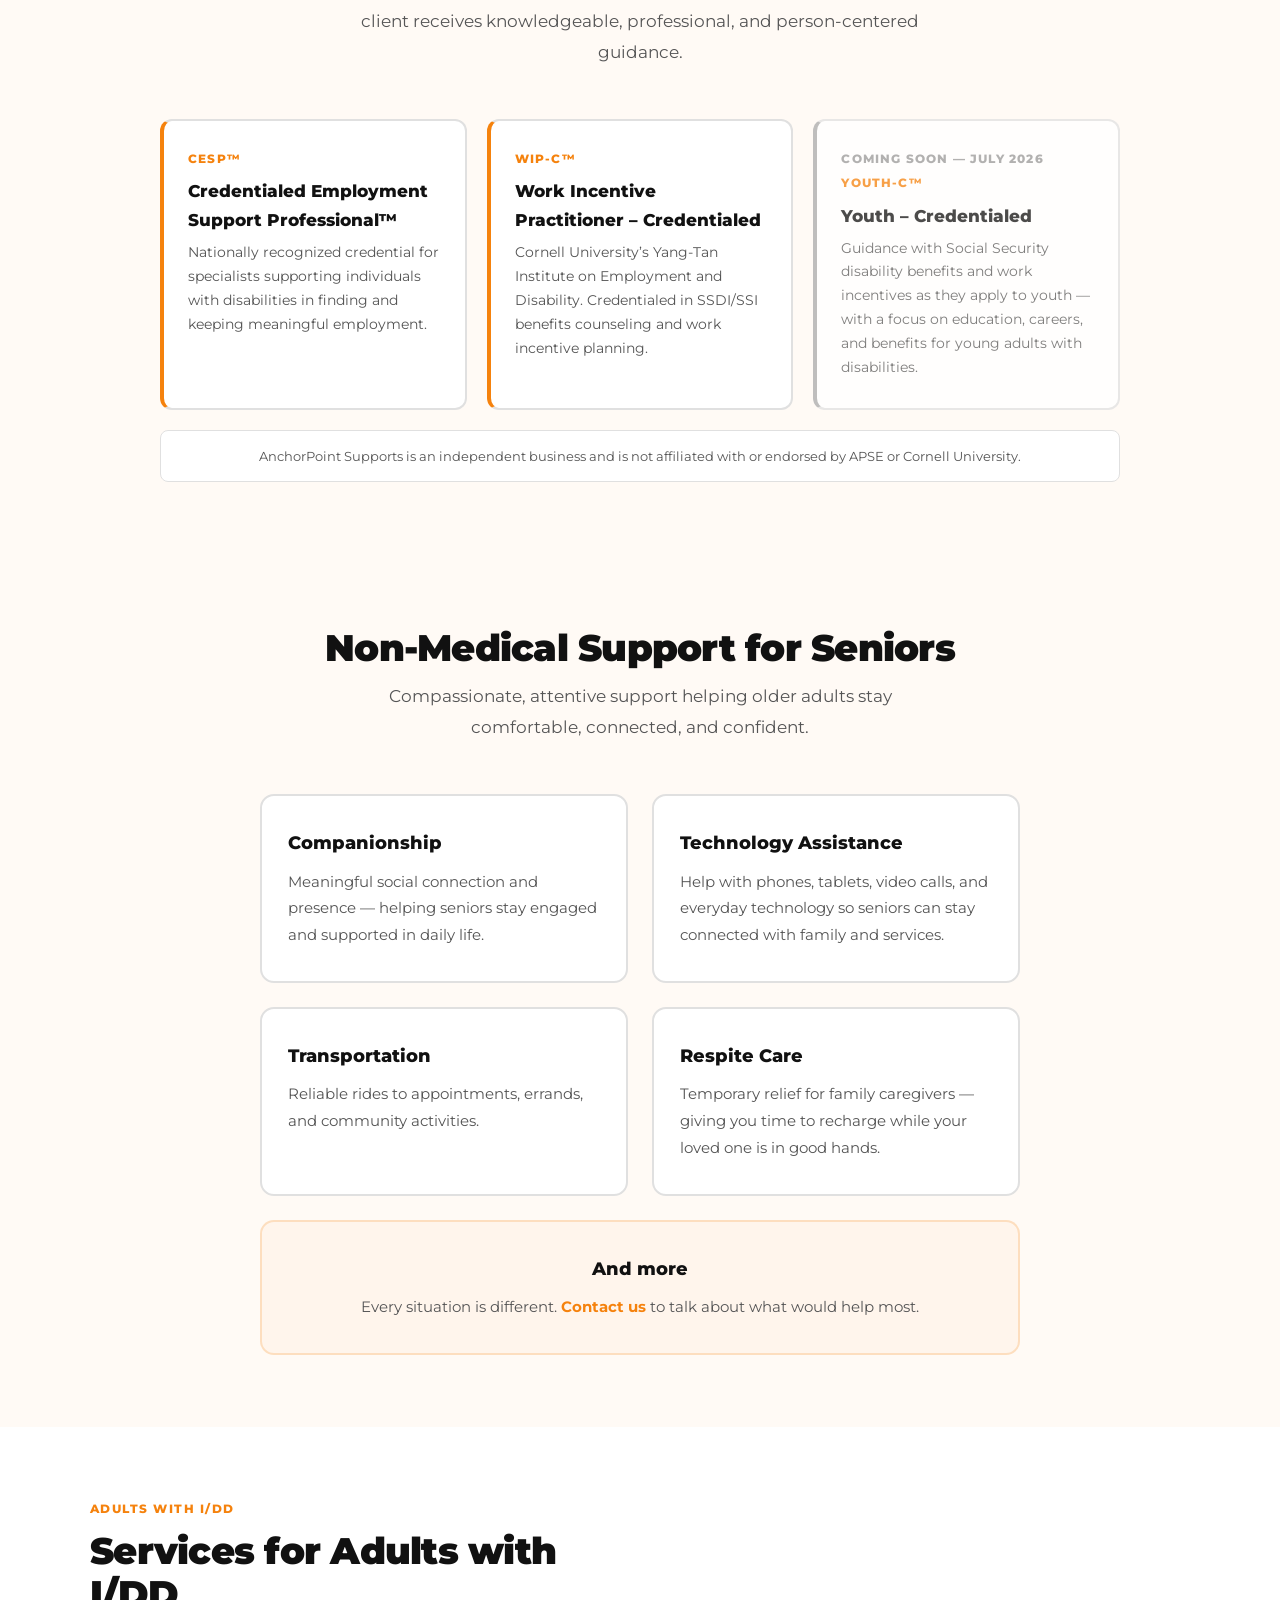
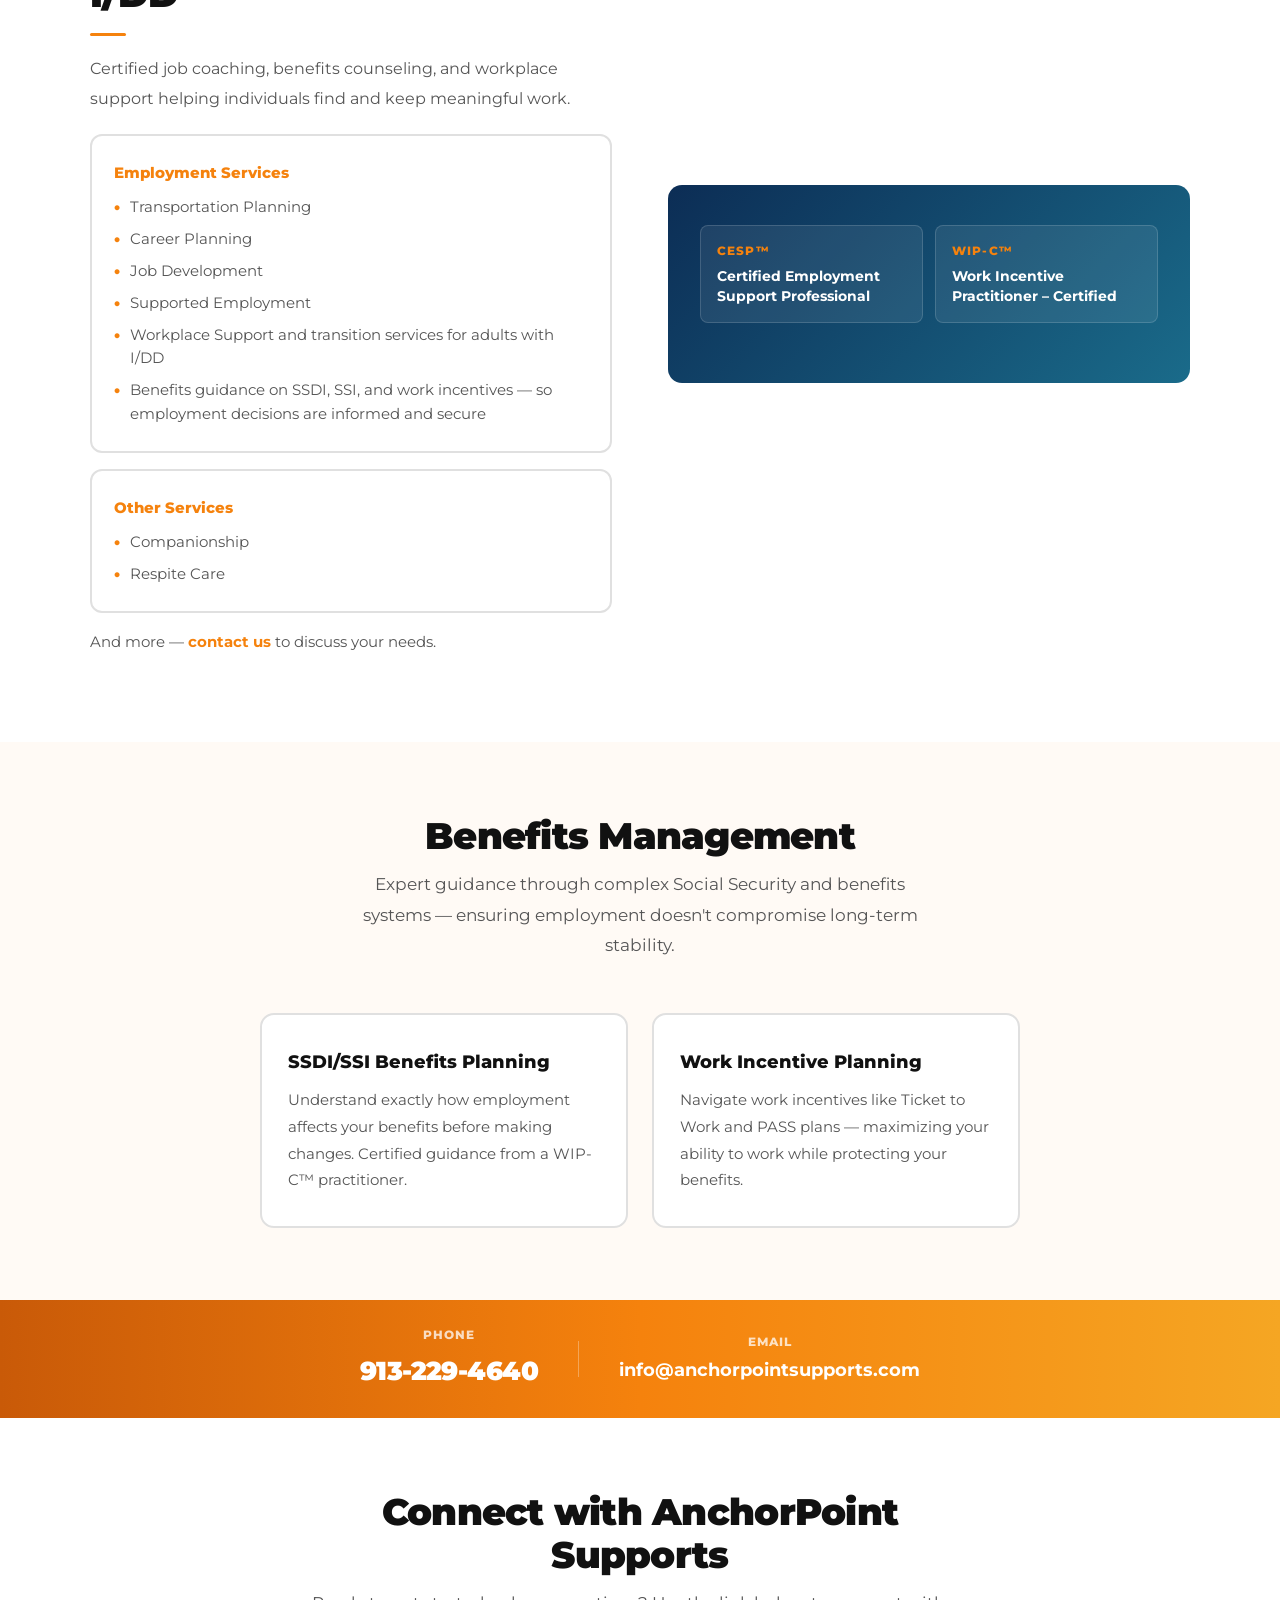
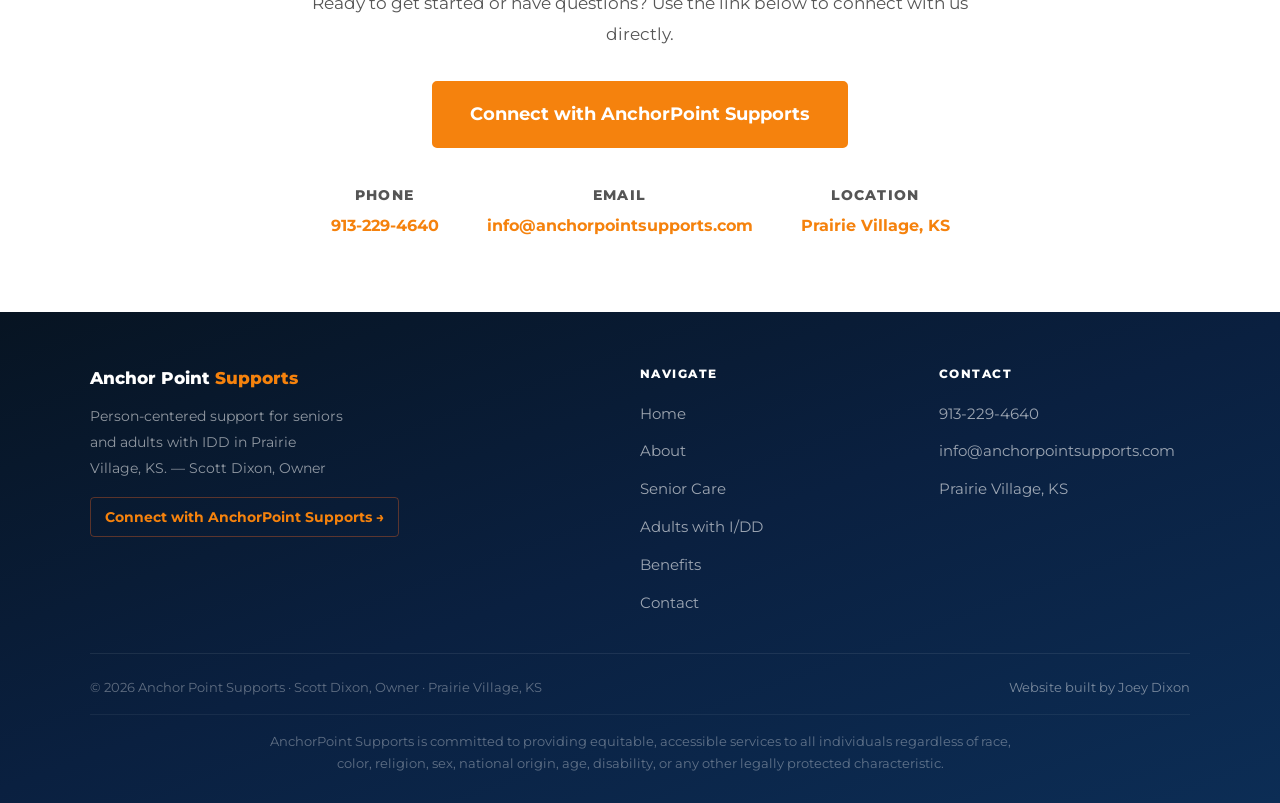
==== commit 25aaaa7f: "ok" ====
--- a/index.html
+++ b/index.html
@@ -24,22 +24,22 @@
 <nav class="nav-bar" role="navigation" aria-label="Main navigation">
   <div class="nav-bar-inner">
     <div class="nav-items" role="menubar">
-      <div class="nav-item"><button class="nav-item-btn" aria-haspopup="true" aria-expanded="false">Home <span class="chevron" aria-hidden="true"></span></button><div class="dropdown" role="menu"><a href="#hero">Introduction</a><a href="#services">Services</a><a href="#who-we-serve">Who We Serve</a><a href="#how-we-work">How We Work</a></div></div>
+      <div class="nav-item"><button class="nav-item-btn" aria-haspopup="true" aria-expanded="false">Home <span class="chevron" aria-hidden="true"></span></button><div class="dropdown" role="menu"><a href="#hero">Introduction</a><a href="#services">Services</a><a href="#how-we-work">How We Work</a></div></div>
       <div class="nav-item"><button class="nav-item-btn" aria-haspopup="true" aria-expanded="false">About <span class="chevron" aria-hidden="true"></span></button><div class="dropdown" role="menu"><a href="#about">About Scott</a><a href="#credentials">Credentials</a></div></div>
       <div class="nav-item"><button class="nav-item-btn" aria-haspopup="true" aria-expanded="false">Services <span class="chevron" aria-hidden="true"></span></button><div class="dropdown" role="menu"><a href="#seniors">Senior Care</a><a href="#idd">Adults with I/DD</a><a href="#benefits">Benefits Management</a></div></div>
-      <div class="nav-item"><button class="nav-item-btn" aria-haspopup="true" aria-expanded="false">Referrals <span class="chevron" aria-hidden="true"></span></button><div class="dropdown" role="menu"><a href="#how-referrals-work">How It Works</a><a href="#referral-form">Referral Form</a></div></div>
-      <div class="nav-item"><button class="nav-item-btn" aria-haspopup="true" aria-expanded="false">Contact <span class="chevron" aria-hidden="true"></span></button><div class="dropdown" role="menu"><a href="#contact-info">Contact Info</a><a href="#contact-form">Send a Message</a></div></div>
+      
+      <div class="nav-item"><button class="nav-item-btn" aria-haspopup="true" aria-expanded="false">Contact <span class="chevron" aria-hidden="true"></span></button><div class="dropdown" role="menu"><a href="#contact-info">Contact Info</a><a href="https://bit.ly/m/anchorpointsupports" target="_blank" rel="noopener noreferrer">Send a Message</a></div></div>
     </div>
     <button class="nav-hamburger" aria-label="Open navigation menu" aria-expanded="false"><span></span><span></span><span></span></button>
   </div>
 </nav>
 
 <div class="mobile-drawer" role="menu">
-  <div class="mobile-drawer-section"><div class="mobile-drawer-section-title">Home</div><a href="#hero">Introduction</a><a href="#services">Services</a><a href="#who-we-serve">Who We Serve</a><a href="#how-we-work">How We Work</a></div>
+  <div class="mobile-drawer-section"><div class="mobile-drawer-section-title">Home</div><a href="#hero">Introduction</a><a href="#services">Services</a><a href="#how-we-work">How We Work</a></div>
   <div class="mobile-drawer-section"><div class="mobile-drawer-section-title">About</div><a href="#about">About Scott</a><a href="#credentials">Credentials</a></div>
   <div class="mobile-drawer-section"><div class="mobile-drawer-section-title">Services</div><a href="#seniors">Senior Care</a><a href="#idd">Adults with I/DD</a><a href="#benefits">Benefits Management</a></div>
-  <div class="mobile-drawer-section"><div class="mobile-drawer-section-title">Referrals</div><a href="#how-referrals-work">How It Works</a><a href="#referral-form">Referral Form</a></div>
-  <div class="mobile-drawer-section"><div class="mobile-drawer-section-title">Contact</div><a href="#contact-info">Contact Info</a><a href="#contact-form">Send a Message</a></div>
+  
+  <div class="mobile-drawer-section"><div class="mobile-drawer-section-title">Contact</div><a href="#contact-info">Contact Info</a><a href="https://bit.ly/m/anchorpointsupports" target="_blank" rel="noopener noreferrer">Send a Message</a></div>
 </div>
 
 <div class="page-wrap">
@@ -58,10 +58,12 @@
   <section id="hero" style="background:linear-gradient(135deg,rgba(245,130,13,0.04) 0%,#fff 60%);">
     <div class="hero-split">
       <div>
-        <h1>Person-centered support for seniors and adults with intellectual and developmental disabilities.</h1>
-        <p>Boutique provider of person-centered support services across the Kansas City region — focused on practical daily support, employment guidance, and benefits-informed planning through a relationship-driven small-provider model.</p>
+        <h1>Trusted Relationship-Driven Support for Adults with I/DD and Seniors</h1>
+        <p>AnchorPoint Supports provides credentialed Employment Services, Benefits Planning, and other Individualized Supports for Adults with <strong>I/DD</strong>, along with compassionate Non-Medical Support for Seniors across Johnson County, Kansas — helping individuals and families move forward with confidence.</p>
+        <p style="font-size:0.92rem;color:var(--gray);line-height:1.75;margin-bottom:6px;font-style:italic;"><strong>For Adults with I/DD:</strong> Employment Services, Benefits Planning, Transportation Planning, Respite Care, and Transition Support.</p>
+        <p style="font-size:0.92rem;color:var(--gray);line-height:1.75;font-style:italic;"><strong>For Seniors:</strong> Companionship, Transportation, Respite Care, Technology Assistance, and more.</p>
         <div class="hero-split-btns">
-          <a href="#contact-form" class="btn btn-orange btn-lg">Schedule a conversation</a>
+          <a href="https://bit.ly/m/anchorpointsupports" target="_blank" rel="noopener noreferrer" class="btn btn-orange btn-lg">Connect with AnchorPoint Supports</a>
           <a href="#services" class="btn btn-outline-dark btn-lg">Learn about our services</a>
         </div>
       </div>
@@ -82,30 +84,9 @@
   <section id="services" class="section section-tint">
     <div class="inner">
       <div class="section-header"><h2>What we do</h2><p>Comprehensive support across three core areas, grounded in person-centered, relationship-driven care.</p></div>
-      <div class="three-grid">
-        <div class="service-feature-card"><h3>Practical daily support</h3><p>Everyday tasks, routines, and community access — supporting the rhythms that make life meaningful.</p><div style="margin-top:18px;"><a href="#seniors" class="btn btn-outline-orange" style="min-height:42px;padding:9px 18px;font-size:0.88rem;">Senior Care &rarr;</a></div></div>
-        <div class="service-feature-card"><h3>Employment guidance</h3><p>Job discovery, coaching, and ongoing workplace support that respects individual strengths and goals.</p><div style="margin-top:18px;"><a href="#idd" class="btn btn-outline-orange" style="min-height:42px;padding:9px 18px;font-size:0.88rem;">IDD Services &rarr;</a></div></div>
-        <div class="service-feature-card"><h3>Benefits-informed planning</h3><p>Strategic planning that understands benefits regulations without compromising independence.</p><div style="margin-top:18px;"><a href="#benefits" class="btn btn-outline-orange" style="min-height:42px;padding:9px 18px;font-size:0.88rem;">Benefits &rarr;</a></div></div>
-      </div>
-    </div>
-  </section>
-
-  <!-- WHO WE SERVE -->
-  <section id="who-we-serve" class="section">
-    <div class="inner">
-      <div class="serve-split">
-        <div>
-          <span class="eyebrow">Who We Serve</span>
-          <h2>Built for the people who need us most.</h2>
-          <div class="rule"></div>
-          <p class="lead" style="margin-bottom:16px;">We specialize in working with <strong>seniors</strong> and <strong>adults with intellectual and developmental disabilities</strong> throughout the Kansas City region in Kansas and Missouri.</p>
-          <p style="font-size:0.95rem;color:var(--gray);line-height:1.8;">Our person-centered approach respects the unique needs, preferences, and aspirations of each individual. We understand the complexities of navigating support systems while maintaining dignity and independence.</p>
-          <div style="margin-top:24px;"><a href="#about" class="btn btn-orange">Meet Scott Dixon</a></div>
-        </div>
-        <div>
-          <div class="serve-highlight"><h3>Seniors</h3><ul><li>Managing transitions and maintaining independence</li><li>Navigating health and wellness decisions</li><li>Community engagement and social connection</li><li>Technology assistance and transportation</li></ul></div>
-          <div class="serve-highlight"><h3>Adults with I/DD</h3><ul><li>Employment discovery and workplace support</li><li>Daily living skills and community participation</li><li>Benefits navigation and financial planning</li><li>Workforce transition from high school</li></ul></div>
-        </div>
+      <div style="display:flex;gap:16px;justify-content:center;flex-wrap:wrap;margin-top:8px;">
+        <a href="#idd" class="btn btn-orange btn-lg">Services for Adults with I/DD</a>
+        <a href="#seniors" class="btn btn-outline-dark btn-lg">Non-Medical Support for Seniors</a>
       </div>
     </div>
   </section>
@@ -135,29 +116,49 @@
           </div>
         </div>
         <div>
-          <span class="eyebrow">Owner &amp; Founder</span>
+          <span class="eyebrow">Founder &amp; Director</span>
           <h2>Scott Dixon</h2>
           <div class="rule"></div>
-          <div style="border-left:4px solid var(--orange);padding-left:16px;margin-bottom:22px;"><p style="font-size:1rem;color:var(--blue);font-weight:600;line-height:1.7;font-style:italic;">"My mission is simple: to be a reliable, compassionate support for individuals and families who need help navigating everyday life and important transitions."</p></div>
-          <p style="font-size:0.95rem;color:var(--gray);line-height:1.85;margin-bottom:14px;">As a father of two sons with special needs, I've spent years navigating the same systems, challenges, and decisions that many families face every day.</p>
-          <p style="font-size:0.95rem;color:var(--gray);line-height:1.85;margin-bottom:14px;">That lived experience — combined with my background in Employment Services and Benefits Planning — is what led me to create AnchorPoint Supports.</p>
-          <p style="font-size:0.95rem;color:var(--gray);line-height:1.85;margin-bottom:26px;">I understand both sides: how the system works, and what families actually need from it.</p>
+          <div style="border-left:4px solid var(--orange);padding-left:16px;margin-bottom:22px;"><p style="font-size:1rem;color:var(--blue);font-weight:600;line-height:1.7;font-style:italic;">"My mission is simple: to provide reliable, compassionate support for individuals and families navigating everyday life and important transitions."</p></div>
+          <p style="font-size:0.95rem;color:var(--gray);line-height:1.85;margin-bottom:14px;">As a father of two sons with developmental disabilities, I have personally navigated many of the same systems, challenges, and decisions that families face every day. I also spent three years as a full-time caregiver for a loved one with cancer.</p>
+          <p style="font-size:0.95rem;color:var(--gray);line-height:1.85;margin-bottom:14px;">That lived experience, combined with my professional background in Employment Services and Benefits Planning, inspired me to found AnchorPoint Supports.</p>
+          <p style="font-size:0.95rem;color:var(--gray);line-height:1.85;margin-bottom:26px;">I understand both the structure of the system and the real-world needs of the people who rely on it.</p>
           
           
-          <blockquote style="background:var(--gray-lt);border-left:3px solid var(--orange);border-radius:0 8px 8px 0;padding:18px 20px;margin-bottom:28px;"><p style="font-size:0.93rem;color:var(--gray);font-style:italic;line-height:1.8;">"We keep our client base small on purpose — because everyone we serve deserves our full attention, not just our availability."</p><cite style="font-size:0.8rem;font-weight:800;color:var(--black);font-style:normal;display:block;margin-top:8px;">&mdash; AnchorPoint Supports, LLC</cite></blockquote>
-          <div style="display:flex;gap:12px;flex-wrap:wrap;"><a href="#contact-form" class="btn btn-orange">Contact Scott</a><a href="#services" class="btn btn-blue">View Services</a></div>
+          <blockquote style="background:var(--gray-lt);border-left:3px solid var(--orange);border-radius:0 8px 8px 0;padding:18px 20px;margin-bottom:28px;"><p style="font-size:0.93rem;color:var(--gray);font-style:italic;line-height:1.8;">"We intentionally keep our client base small, because every individual and family we serve deserves meaningful attention — not just a spot on a schedule."</p><cite style="font-size:0.8rem;font-weight:800;color:var(--black);font-style:normal;display:block;margin-top:8px;">&mdash; AnchorPoint Supports, LLC</cite></blockquote>
+          <div style="display:flex;gap:12px;flex-wrap:wrap;"><a href="https://bit.ly/m/anchorpointsupports" target="_blank" rel="noopener noreferrer" class="btn btn-orange">Contact Scott</a><a href="#services" class="btn btn-blue">View Services</a></div>
         </div>
       </div>
     </div>
   </section>
 
   <!-- CREDENTIALS -->
-  <section id="credentials" class="section section-tint">
-    <div class="inner">
-      <div class="section-header"><h2>Certifications &amp; Credentials</h2><p>Scott holds nationally recognized certifications ensuring every client receives expert, credentialed guidance.</p></div>
-      <div style="display:grid;grid-template-columns:1fr 1fr;gap:20px;max-width:720px;margin:0 auto;">
-        <div style="background:#fff;border:2px solid var(--border);border-left:4px solid var(--orange);border-radius:12px;padding:28px 24px;"><div style="font-size:0.7rem;font-weight:800;text-transform:uppercase;letter-spacing:0.1em;color:var(--orange);margin-bottom:8px;">CESP&trade;</div><div style="font-size:1rem;font-weight:800;color:var(--black);margin-bottom:6px;">Certified Employment Support Professional</div><div style="font-size:0.85rem;color:var(--gray);line-height:1.65;">Nationally recognized credential for specialists supporting individuals with disabilities in finding and keeping meaningful employment.</div></div>
-        <div style="background:#fff;border:2px solid var(--border);border-left:4px solid var(--orange);border-radius:12px;padding:28px 24px;"><div style="font-size:0.7rem;font-weight:800;text-transform:uppercase;letter-spacing:0.1em;color:var(--orange);margin-bottom:8px;">WIP-C&trade;</div><div style="font-size:1rem;font-weight:800;color:var(--black);margin-bottom:6px;">Work Incentive Practitioner &ndash; Certified</div><div style="font-size:0.85rem;color:var(--gray);line-height:1.65;">Cornell University &middot; Certified in SSDI/SSI benefits counseling and work incentive planning.</div></div>
+    <section id="credentials" class="section section-tint">
+    <div class="inner">
+      <div class="section-header">
+        <h2>Certifications &amp; Credentials</h2>
+        <p>Scott holds nationally recognized credentials that help ensure every client receives knowledgeable, professional, and person-centered guidance.</p>
+      </div>
+      <div style="display:grid;grid-template-columns:1fr 1fr 1fr;gap:20px;max-width:960px;margin:0 auto;">
+        <div style="background:#fff;border:2px solid var(--border);border-left:4px solid var(--orange);border-radius:12px;padding:28px 24px;">
+          <div style="font-size:0.7rem;font-weight:800;text-transform:uppercase;letter-spacing:0.1em;color:var(--orange);margin-bottom:8px;">CESP&trade;</div>
+          <div style="font-size:1rem;font-weight:800;color:var(--black);margin-bottom:6px;">Credentialed Employment Support Professional&trade;</div>
+          <div style="font-size:0.85rem;color:var(--gray);line-height:1.65;">Nationally recognized credential for specialists supporting individuals with disabilities in finding and keeping meaningful employment.</div>
+        </div>
+        <div style="background:#fff;border:2px solid var(--border);border-left:4px solid var(--orange);border-radius:12px;padding:28px 24px;">
+          <div style="font-size:0.7rem;font-weight:800;text-transform:uppercase;letter-spacing:0.1em;color:var(--orange);margin-bottom:8px;">WIP-C&trade;</div>
+          <div style="font-size:1rem;font-weight:800;color:var(--black);margin-bottom:6px;">Work Incentive Practitioner &ndash; Credentialed</div>
+          <div style="font-size:0.85rem;color:var(--gray);line-height:1.65;">Cornell University&#x2019;s Yang-Tan Institute on Employment and Disability. Credentialed in SSDI/SSI benefits counseling and work incentive planning.</div>
+        </div>
+        <div style="background:#fff;border:2px solid var(--border);border-left:4px solid #aaa;border-radius:12px;padding:28px 24px;opacity:0.75;">
+          <div style="font-size:0.7rem;font-weight:800;text-transform:uppercase;letter-spacing:0.1em;color:#999;margin-bottom:4px;">Coming Soon &mdash; July 2026</div>
+          <div style="font-size:0.7rem;font-weight:800;text-transform:uppercase;letter-spacing:0.1em;color:var(--orange);margin-bottom:8px;">Youth-C&trade;</div>
+          <div style="font-size:1rem;font-weight:800;color:var(--black);margin-bottom:6px;">Youth &ndash; Credentialed</div>
+          <div style="font-size:0.85rem;color:var(--gray);line-height:1.65;">Guidance with Social Security disability benefits and work incentives as they apply to youth — with a focus on education, careers, and benefits for young adults with disabilities.</div>
+        </div>
+        <div style="grid-column:1/-1;padding:14px 18px;border:1px solid var(--border);border-radius:8px;background:#fff;">
+          <p style="font-size:0.78rem;color:var(--gray);line-height:1.7;text-align:center;">AnchorPoint Supports is an independent business and is not affiliated with or endorsed by APSE or Cornell University.</p>
+        </div>
       </div>
     </div>
   </section>
@@ -166,7 +167,7 @@
   <section id="seniors" class="section section-tint">
     <div class="inner">
       <div class="section-header">
-        <h2>Non-Medical Care for Seniors</h2>
+        <h2>Non-Medical Support for Seniors</h2>
         <p>Compassionate, attentive support helping older adults stay comfortable, connected, and confident.</p>
       </div>
       <div style="display:grid; grid-template-columns:1fr 1fr; gap:24px; max-width:760px; margin:0 auto;">
@@ -174,7 +175,7 @@
         <div class="service-feature-card"><h3>Technology Assistance</h3><p>Help with phones, tablets, video calls, and everyday technology so seniors can stay connected with family and services.</p></div>
         <div class="service-feature-card"><h3>Transportation</h3><p>Reliable rides to appointments, errands, and community activities.</p></div>
         <div class="service-feature-card"><h3>Respite Care</h3><p>Temporary relief for family caregivers — giving you time to recharge while your loved one is in good hands.</p></div>
-        <div class="service-feature-card" style="grid-column:1/-1; text-align:center; background:rgba(245,130,13,0.04); border-color:rgba(245,130,13,0.2);"><h3>And more</h3><p>Every situation is different. <a href="#contact-form" style="color:var(--orange); font-weight:700;">Contact us</a> to talk about what would help most.</p></div>
+        <div class="service-feature-card" style="grid-column:1/-1; text-align:center; background:rgba(245,130,13,0.04); border-color:rgba(245,130,13,0.2);"><h3>And more</h3><p>Every situation is different. <a href="https://bit.ly/m/anchorpointsupports" target="_blank" rel="noopener noreferrer" style="color:var(--orange); font-weight:700;">Contact us</a> to talk about what would help most.</p></div>
       </div>
     </div>
   </section>
@@ -191,11 +192,28 @@
         </div>
         <div style="order:1;">
           <span class="eyebrow">Adults with I/DD</span>
-          <h2>Employment Supports for Adults with I/DD</h2>
+          <h2>Services for Adults with I/DD</h2>
           <div class="rule"></div>
           <p class="lead" style="margin-bottom:20px;">Certified job coaching, benefits counseling, and workplace support helping individuals find and keep meaningful work.</p>
-          <div class="serve-highlight"><ul><li>Credentialed Employment Support (CESP&trade;)</li><li>Social Security Benefits Planning (WIP-C&trade;)</li><li>Workforce transition from high school</li></ul></div>
-          <p style="font-size:0.88rem;color:var(--gray);margin-top:14px;">And more &mdash; <a href="#contact-form" style="color:var(--orange);font-weight:700;">contact us</a> to discuss your needs.</p>
+          <div class="serve-highlight">
+            <h3 style="font-size:0.9rem;margin-bottom:10px;">Employment Services</h3>
+            <ul>
+              <li>Transportation Planning</li>
+              <li>Career Planning</li>
+              <li>Job Development</li>
+              <li>Supported Employment</li>
+              <li>Workplace Support and transition services for adults with I/DD</li>
+              <li>Benefits guidance on SSDI, SSI, and work incentives — so employment decisions are informed and secure</li>
+            </ul>
+          </div>
+          <div class="serve-highlight" style="margin-top:12px;">
+            <h3 style="font-size:0.9rem;margin-bottom:10px;">Other Services</h3>
+            <ul>
+              <li>Companionship</li>
+              <li>Respite Care</li>
+            </ul>
+          </div>
+          <p style="font-size:0.88rem;color:var(--gray);margin-top:14px;">And more &mdash; <a href="https://bit.ly/m/anchorpointsupports" target="_blank" rel="noopener noreferrer" style="color:var(--orange);font-weight:700;">contact us</a> to discuss your needs.</p>
         </div>
       </div>
     </div>
@@ -211,84 +229,25 @@
       </div>
     </div>
   </section>
-
-  <!-- REFERRALS -->
-  <section id="how-referrals-work" class="section">
-    <div class="inner">
-      <div class="section-header"><h2>Make a Referral</h2><p>Making a referral is simple — contact us directly or use the form below.</p></div>
-      <div class="process-grid" style="margin-bottom:52px;">
-        <div class="process-step"><div class="process-step-num">1</div><div><h3>Reach Out</h3><p>Call, email, or submit the referral form. We respond within 1&ndash;2 business days.</p></div></div>
-        <div class="process-connector"><div></div></div>
-        <div class="process-step"><div class="process-step-num">2</div><div><h3>Free Conversation</h3><p>Scott will talk with you about the individual's situation and what support would help most.</p></div></div>
-        <div class="process-connector"><div></div></div>
-        <div class="process-step"><div class="process-step-num">3</div><div><h3>Support Begins</h3><p>We build a personalized plan together and services start at the individual's pace.</p></div></div>
-      </div>
-      <div id="referral-form" style="max-width:680px;margin:0 auto;">
-        <div class="contact-form-card">
-          <h3 style="font-size:1.3rem;font-weight:900;margin-bottom:6px;">Referral Form</h3>
-          <p style="font-size:0.88rem;color:var(--gray);margin-bottom:26px;line-height:1.6;">Fields marked * are required.</p>
-          <form action="https://formspree.io/f/xpqyngqa" method="post">
-            <div class="form-row" style="margin-bottom:18px;">
-              <div class="form-group"><label class="form-label" for="rf-first">Your First Name *</label><input class="form-control" type="text" id="rf-first" name="first_name" required placeholder="First name"/></div>
-              <div class="form-group"><label class="form-label" for="rf-last">Your Last Name *</label><input class="form-control" type="text" id="rf-last" name="last_name" required placeholder="Last name"/></div>
-            </div>
-            <div class="form-row" style="margin-bottom:18px;">
-              <div class="form-group"><label class="form-label" for="rf-phone">Your Phone *</label><input class="form-control" type="tel" id="rf-phone" name="phone" required placeholder="(913) 229-4640"/></div>
-              <div class="form-group"><label class="form-label" for="rf-email">Your Email *</label><input class="form-control" type="email" id="rf-email" name="email" required placeholder="you@email.com"/></div>
-            </div>
-            <div class="form-group" style="margin-bottom:18px;"><label class="form-label" for="rf-service">Service Needed *</label><select class="form-control" id="rf-service" name="service" required><option value="" disabled selected>Select one</option><option>Senior Care Services</option><option>Employment Support (CESP)</option><option>Benefits Planning (WIP-C)</option><option>Young Adult Workforce Transition</option><option>Not Sure</option></select></div>
-            <div class="form-group" style="margin-bottom:22px;"><label class="form-label" for="rf-notes">Notes</label><textarea class="form-control" id="rf-notes" name="notes" placeholder="Any additional details about the individual and their needs..."></textarea></div>
-            <div class="form-group" style="margin-bottom:16px;"><label style="display:flex;align-items:flex-start;gap:10px;cursor:pointer;"><input type="checkbox" required style="width:18px;height:18px;accent-color:var(--orange);flex-shrink:0;margin-top:3px;"/><span style="font-size:0.88rem;color:var(--gray);line-height:1.6;">I have permission to submit this referral. *</span></label></div>
-            <p style="font-size:0.8rem;color:var(--gray);margin-bottom:14px;">* Required fields.</p>
-            <button type="submit" class="btn btn-orange btn-full btn-lg">Submit Referral</button>
-          </form>
-        </div>
-      </div>
-    </div>
-  </section>
-
-  <!-- CONTACT BAND -->
+<!-- CONTACT BAND -->
   <div style="background:linear-gradient(90deg,#C95A08 0%,#F5820D 50%,#F5A623 100%);padding:26px 28px;">
     <div class="inner" style="display:flex;align-items:center;justify-content:center;gap:40px;flex-wrap:wrap;text-align:center;">
       <div><div style="font-size:0.68rem;font-weight:800;text-transform:uppercase;letter-spacing:0.1em;color:rgba(255,255,255,0.75);margin-bottom:3px;">Phone</div><a href="tel:9132294640" style="color:#fff;font-size:1.5rem;font-weight:900;letter-spacing:-0.02em;">913-229-4640</a></div>
       <div style="width:1px;height:36px;background:rgba(255,255,255,0.3);" aria-hidden="true"></div>
       <div><div style="font-size:0.68rem;font-weight:800;text-transform:uppercase;letter-spacing:0.1em;color:rgba(255,255,255,0.75);margin-bottom:3px;">Email</div><a href="mailto:info@anchorpointsupports.com" style="color:#fff;font-size:1.05rem;font-weight:700;">info@anchorpointsupports.com</a></div>
-      <div style="width:1px;height:36px;background:rgba(255,255,255,0.3);" aria-hidden="true"></div>
-      <div><div style="font-size:0.68rem;font-weight:800;text-transform:uppercase;letter-spacing:0.1em;color:rgba(255,255,255,0.75);margin-bottom:3px;">Free Intake</div><a href="https://docs.google.com/forms/d/e/1FAIpQLSf1mtQkVoGJY_0PW5Zdx6dlEC7GGNesbzxjKdTboJGHffxrSg/viewform?pli=1" target="_blank" rel="noopener noreferrer" style="color:#fff;font-size:1rem;font-weight:700;">Open Form &rarr;</a></div>
-    </div>
-  </div>
-
-  <!-- CONTACT SECTION -->
-  <section id="contact-info" class="section section-tint">
-    <div class="inner">
-      <div class="serve-split">
-        <div>
-          <span class="eyebrow">Contact</span>
-          <h2>Let's talk about support that fits your life.</h2>
-          <div class="rule"></div>
-          <p class="lead" style="margin-bottom:28px;">Ready to explore how we can support you? Reach out with any questions or to schedule a conversation. Free consultations available — no commitment, no pressure.</p>
-          <div class="contact-item"><div class="ci-dot"></div><div><div class="ci-label">Phone</div><div class="ci-value"><a href="tel:9132294640">913-229-4640</a></div></div></div>
-          <div class="contact-item"><div class="ci-dot"></div><div><div class="ci-label">Email</div><div class="ci-value"><a href="mailto:info@anchorpointsupports.com">info@anchorpointsupports.com</a></div></div></div>
-          <div class="contact-item"><div class="ci-dot"></div><div><div class="ci-label">Location</div><div class="ci-value">Prairie Village, KS</div></div></div>
-          <div style="margin-top:24px;"><a href="https://docs.google.com/forms/d/e/1FAIpQLSf1mtQkVoGJY_0PW5Zdx6dlEC7GGNesbzxjKdTboJGHffxrSg/viewform?pli=1" target="_blank" rel="noopener noreferrer" class="btn btn-blue btn-lg">Connect with AnchorPoint Supports</a></div>
-        </div>
-        <div id="contact-form">
-          <div class="contact-form-card" style="border-top-color:var(--blue);">
-            <h3 style="font-size:1.3rem;font-weight:900;margin-bottom:6px;">Send a Message</h3>
-            
-            <form action="https://formspree.io/f/mojkbovo" method="post">
-              <div class="form-row" style="margin-bottom:18px;">
-                <div class="form-group"><label class="form-label" for="c-first">First Name *</label><input class="form-control" type="text" id="c-first" name="first_name" required autocomplete="given-name" placeholder="First name"/></div>
-                <div class="form-group"><label class="form-label" for="c-last">Last Name *</label><input class="form-control" type="text" id="c-last" name="last_name" required autocomplete="family-name" placeholder="Last name"/></div>
-              </div>
-              <div class="form-group" style="margin-bottom:18px;"><label class="form-label" for="c-phone">Phone *</label><input class="form-control" type="tel" id="c-phone" name="phone" required autocomplete="tel" placeholder="(913) 229-4640"/></div>
-              <div class="form-group" style="margin-bottom:18px;"><label class="form-label" for="c-email">Email *</label><input class="form-control" type="email" id="c-email" name="email" required autocomplete="email" placeholder="you@email.com"/></div>
-              <div class="form-group" style="margin-bottom:22px;"><label class="form-label" for="c-msg">How can we help? *</label><textarea class="form-control" id="c-msg" name="message" required placeholder="Tell us about your situation and what kind of support you're looking for..."></textarea></div>
-              <div class="form-group" style="margin-bottom:14px;"><label style="display:flex;align-items:flex-start;gap:10px;cursor:pointer;"><input type="checkbox" required style="width:18px;height:18px;accent-color:var(--blue);flex-shrink:0;margin-top:3px;"/><span style="font-size:0.88rem;color:var(--gray);line-height:1.6;">I agree to be contacted by Anchor Point Supports. *</span></label></div>
-              <p style="font-size:0.8rem;color:var(--gray);margin-bottom:14px;">* Required fields.</p>
-              <button type="submit" class="btn btn-blue btn-full btn-lg">Send Message</button>
-            </form>
-          </div>
+    </div>
+  </div>
+
+  <section id="contact-info" class="section">
+    <div class="inner">
+      <div class="contact-section-wrap">
+        <h2>Connect with AnchorPoint Supports</h2>
+        <p style="font-size:1rem;color:var(--gray);line-height:1.8;margin-bottom:32px;">Ready to get started or have questions? Use the link below to connect with us directly.</p>
+        <a href="https://bit.ly/m/anchorpointsupports" target="_blank" rel="noopener noreferrer" class="btn btn-orange btn-lg" style="font-size:1.05rem;padding:16px 36px;">Connect with AnchorPoint Supports</a>
+        <div class="contact-info-row" style="margin-top:36px;">
+          <div><h4>Phone</h4><a href="tel:9132294640">913-229-4640</a></div>
+          <div><h4>Email</h4><a href="mailto:info@anchorpointsupports.com">info@anchorpointsupports.com</a></div>
+          <div><h4>Location</h4><span style="font-size:0.97rem;font-weight:700;color:var(--orange);">Prairie Village, KS</span></div>
         </div>
       </div>
     </div>
@@ -300,7 +259,7 @@
   <div class="footer-inner">
     <div class="footer-grid">
       <div class="footer-brand"><span class="brand-name">Anchor Point <span>Supports</span></span><p>Person-centered support for seniors and adults with IDD in Prairie Village, KS. &mdash; Scott Dixon, Owner</p><a href="https://docs.google.com/forms/d/e/1FAIpQLSf1mtQkVoGJY_0PW5Zdx6dlEC7GGNesbzxjKdTboJGHffxrSg/viewform?pli=1" target="_blank" rel="noopener noreferrer" class="footer-forms-link">Connect with AnchorPoint Supports &rarr;</a></div>
-      <div class="footer-col"><h4>Navigate</h4><ul><li><a href="#hero">Home</a></li><li><a href="#about">About</a></li><li><a href="#seniors">Senior Care</a></li><li><a href="#idd">Adults with I/DD</a></li><li><a href="#benefits">Benefits</a></li><li><a href="#referral-form">Referrals</a></li><li><a href="#contact-form">Contact</a></li></ul></div>
+      <div class="footer-col"><h4>Navigate</h4><ul><li><a href="#hero">Home</a></li><li><a href="#about">About</a></li><li><a href="#seniors">Senior Care</a></li><li><a href="#idd">Adults with I/DD</a></li><li><a href="#benefits">Benefits</a></li><li><a href="https://bit.ly/m/anchorpointsupports" target="_blank" rel="noopener noreferrer">Contact</a></li></ul></div>
       <div class="footer-col"><h4>Contact</h4><ul><li><a href="tel:9132294640">913-229-4640</a></li>
           <li><a href="mailto:info@anchorpointsupports.com">info@anchorpointsupports.com</a></li>
           <li><span>Prairie Village, KS</span></li>
@@ -311,5 +270,13 @@
       <p>&copy; 2026 Anchor Point Supports &middot; Scott Dixon, Owner &middot; Prairie Village, KS</p>
       <p><a href="https://www.joeydixon.com/" target="_blank" rel="noopener noreferrer">Website built by Joey Dixon</a></p>
     </div>
-    <div style="border-top:1px solid rgba(255,255,255,0.06); margin-top:16px; padding-top:16px; text-align:center;">
-      <p style="font-size:0.75rem; color:rgba(255,255,255,0.35); line-height:1.7; max-width:760px; margin:0 auto;">AnchorPoint Supports is committed to providing equitable, accessible services to all individuals regardless of race, color, religion, sex, national origin,+    <div style="border-top:1px solid rgba(255,255,255,0.06);margin-top:16px;padding-top:16px;text-align:center;">
+      <p style="font-size:0.75rem;color:rgba(255,255,255,0.35);line-height:1.7;max-width:760px;margin:0 auto;">AnchorPoint Supports is committed to providing equitable, accessible services to all individuals regardless of race, color, religion, sex, national origin, age, disability, or any other legally protected characteristic.</p>
+    </div>
+  </div>
+</footer>
+
+</div>
+<script src="main.js"></script>
+</body>
+</html>
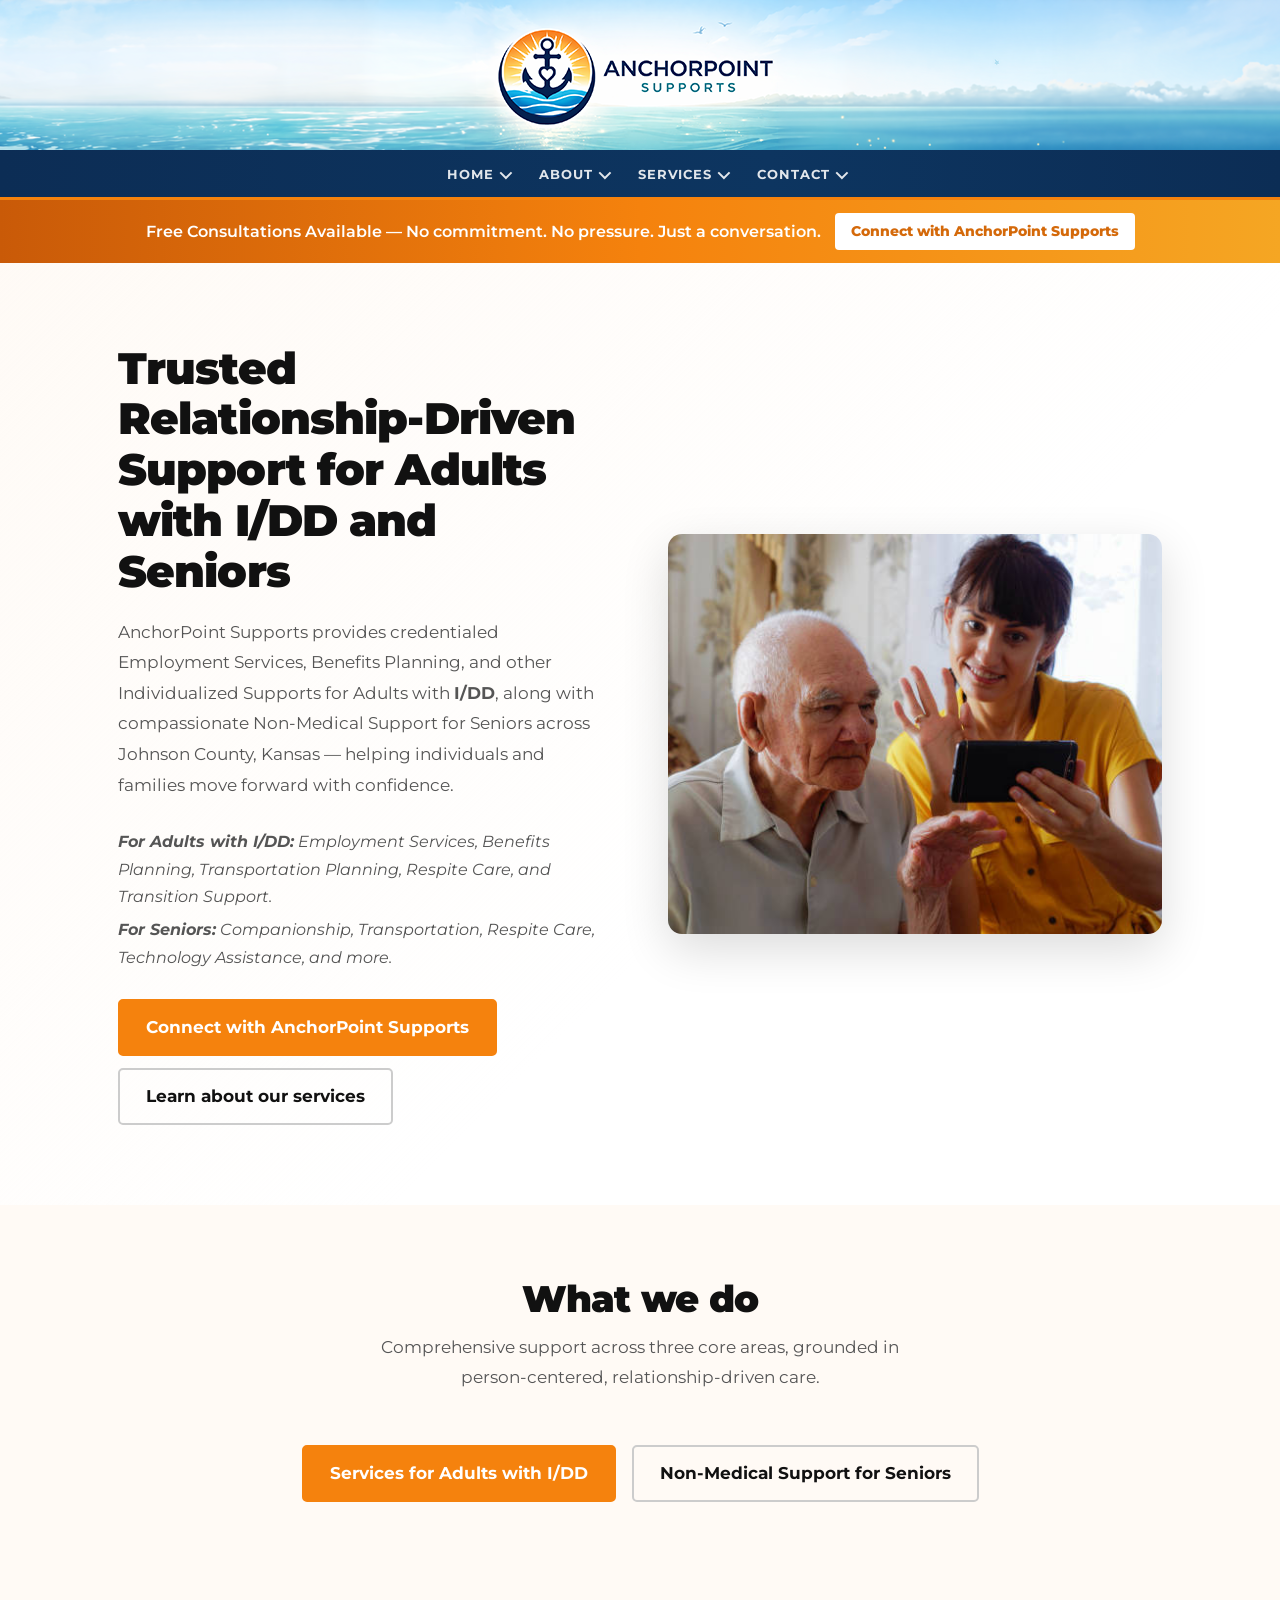
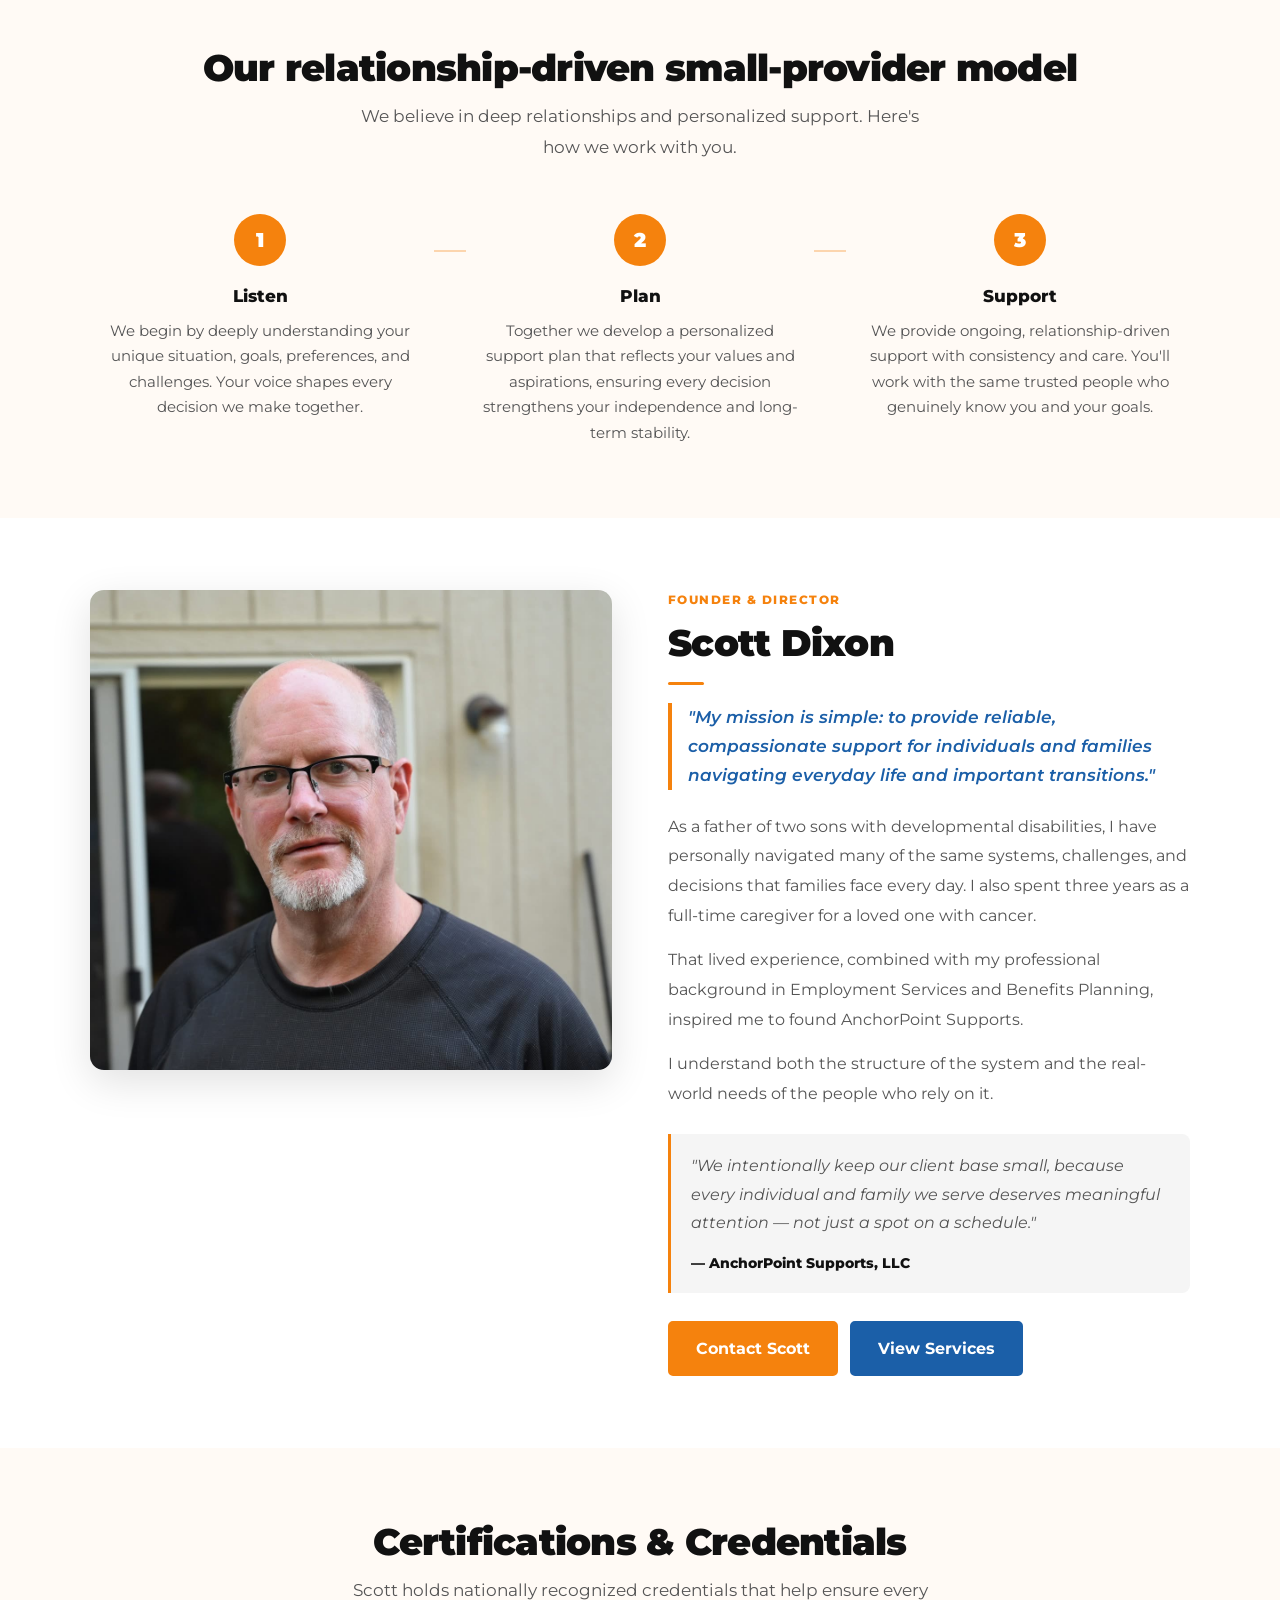
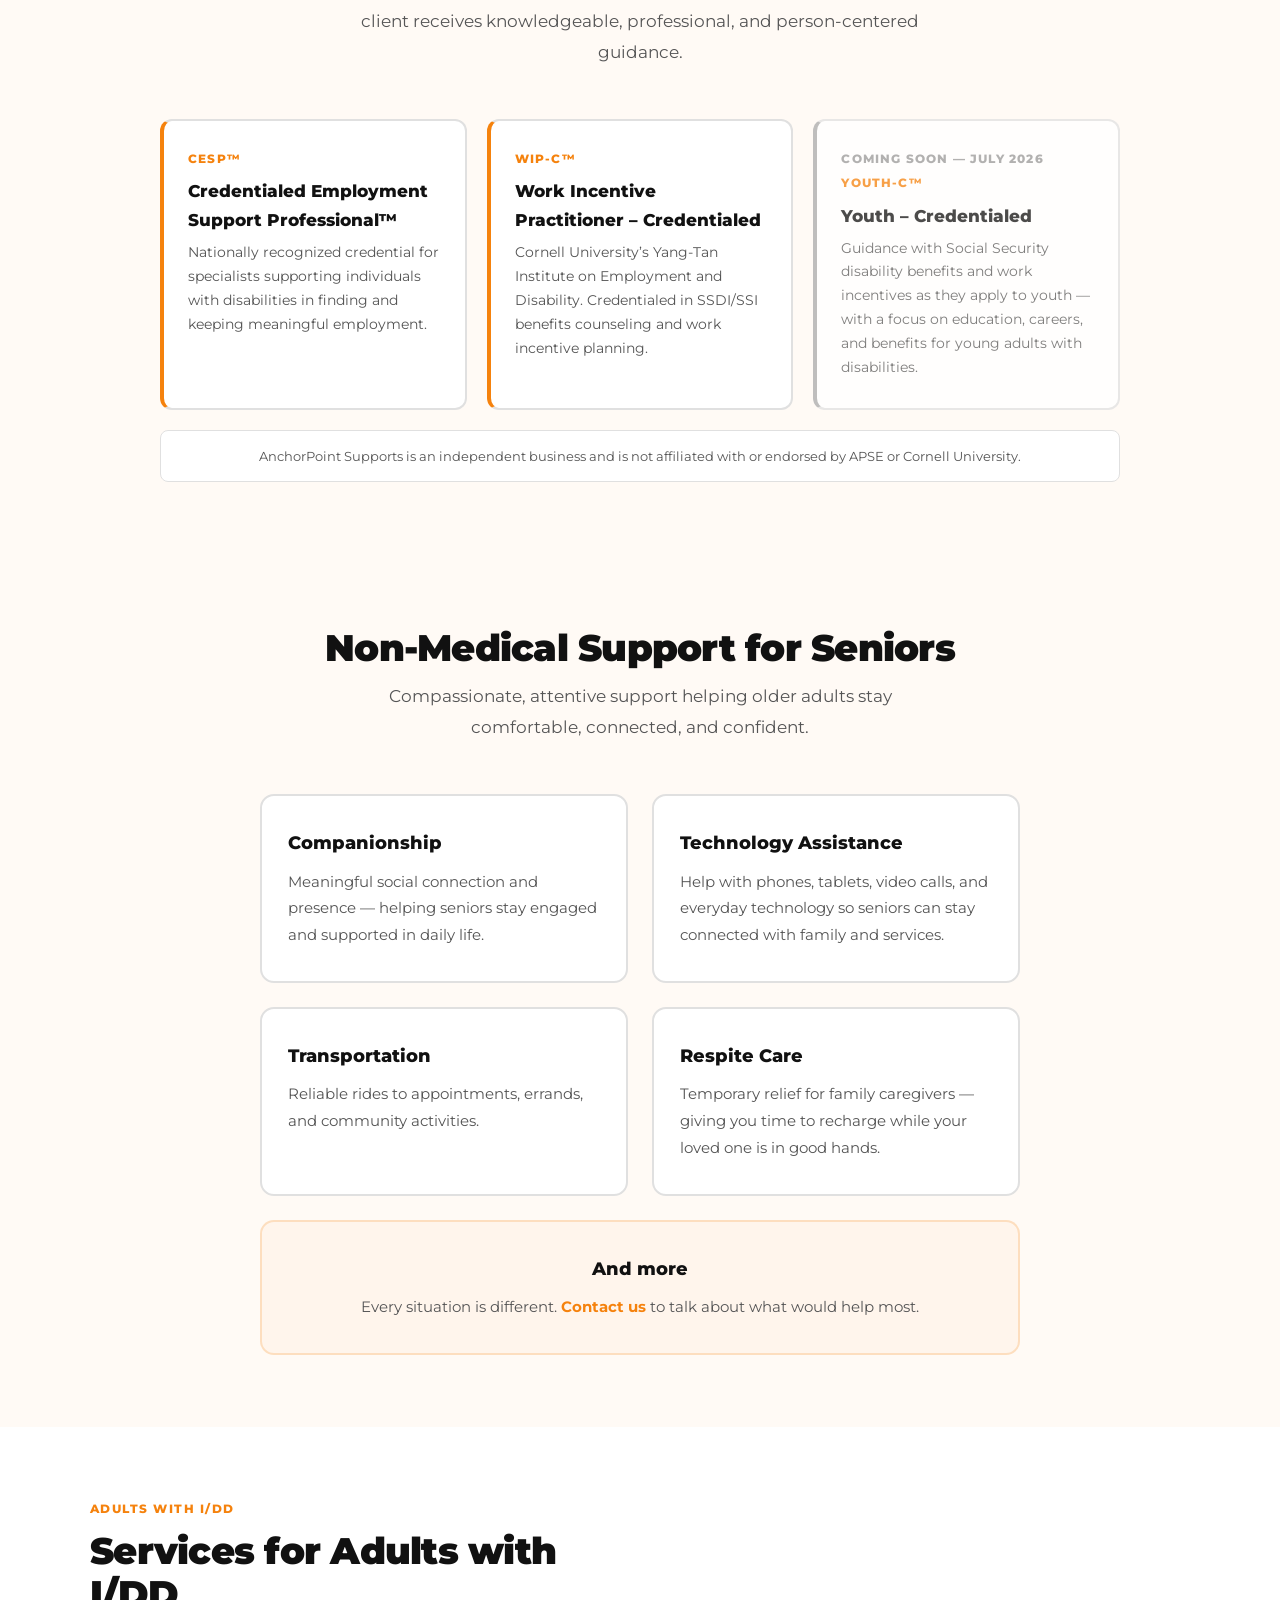
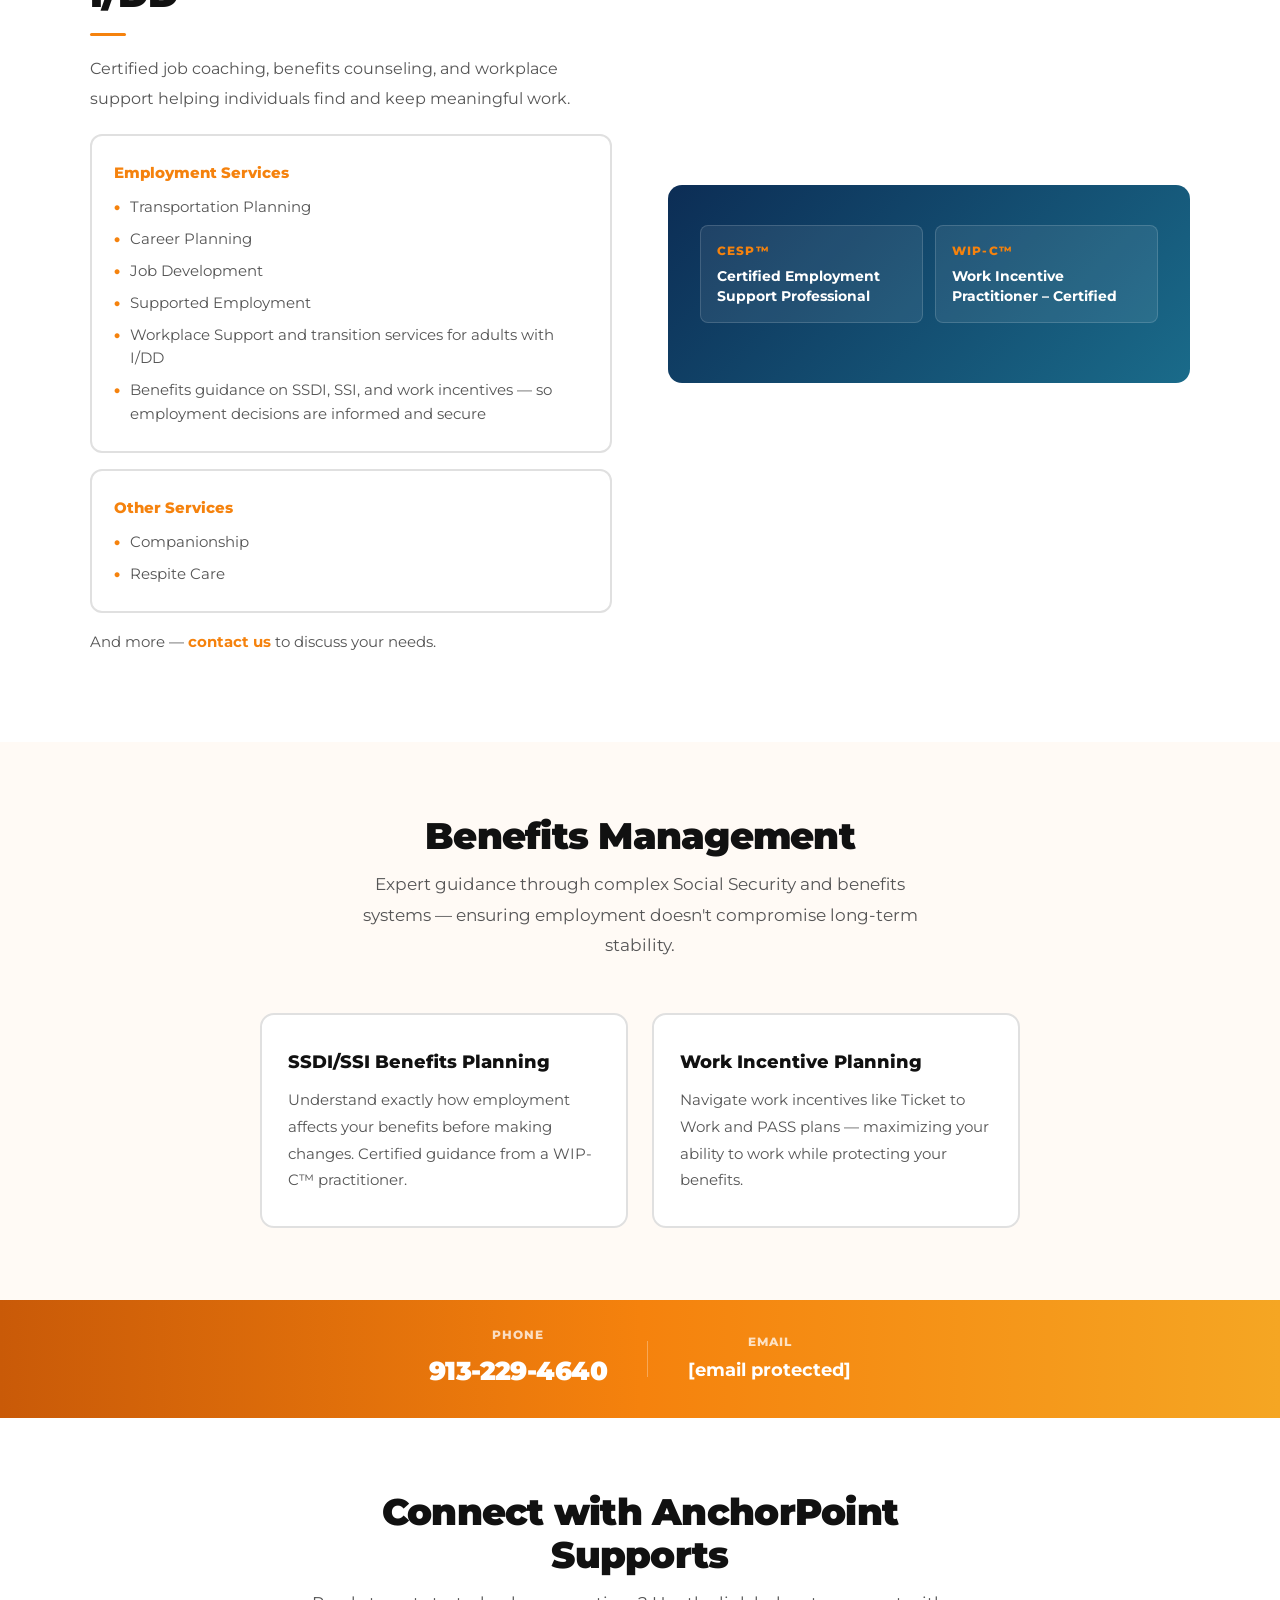
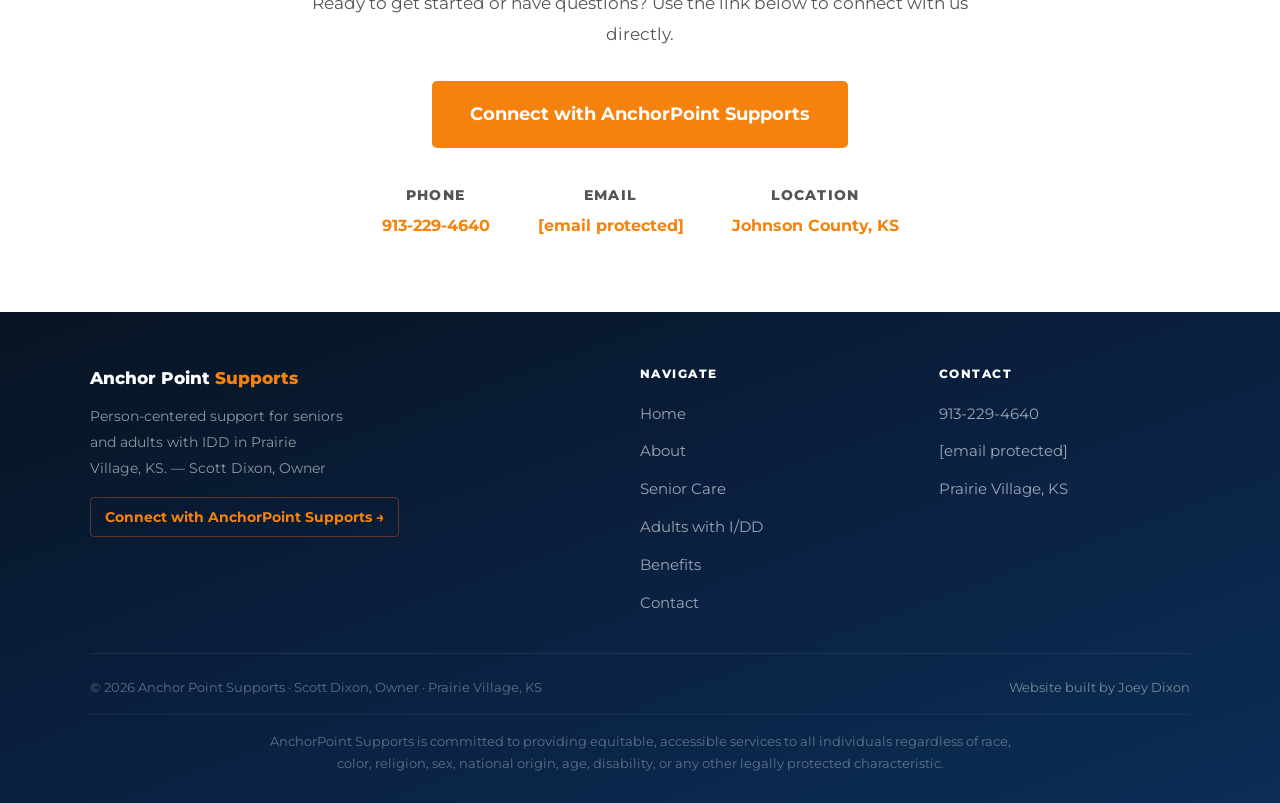
==== commit 5967da57: "k" ====
--- a/index.html
+++ b/index.html
@@ -69,13 +69,6 @@
       </div>
       <div class="hero-img-wrap">
         <img src="hero.jpeg" alt="Support professional with client" loading="eager" style="width:100%; height:400px; object-fit:cover; border-radius:14px; box-shadow:0 16px 48px rgba(0,0,0,0.14); display:block;"/>
-        <div class="hero-overlay-card">
-          <ul>
-            <li><span class="dot"></span>Practical daily support</li>
-            <li><span class="dot"></span>Employment guidance</li>
-            <li><span class="dot"></span>Benefits-informed planning</li>
-          </ul>
-        </div>
       </div>
     </div>
   </section>
@@ -133,7 +126,12 @@
   </section>
 
   <!-- CREDENTIALS -->
-    <section id="credentials" class="section section-tint">
+  <div style="width:100%;max-width:860px;margin:40px auto 0;border-radius:14px;overflow:hidden;box-shadow:0 8px 32px rgba(0,0,0,0.1);">
+    <img src="about-photo.jpg" alt="AnchorPoint Supports" style="width:100%;height:360px;object-fit:cover;display:block;"
+         onerror="this.parentElement.style.display='none'"/>
+  </div>
+
+  <section id="credentials" class="section section-tint">
     <div class="inner">
       <div class="section-header">
         <h2>Certifications &amp; Credentials</h2>
@@ -179,6 +177,11 @@
       </div>
     </div>
   </section>
+
+<div style="width:100%;max-width:860px;margin:40px auto 0;border-radius:14px;overflow:hidden;box-shadow:0 8px 32px rgba(0,0,0,0.1);">
+    <img src="seniors-photo.jpg" alt="Non-Medical Support for Seniors" style="width:100%;height:360px;object-fit:cover;display:block;"
+         onerror="this.parentElement.style.display='none'"/>
+  </div>
 
   <!-- ADULTS WITH I/DD -->
   <section id="idd" class="section">
@@ -219,6 +222,11 @@
     </div>
   </section>
 
+<div style="width:100%;max-width:860px;margin:40px auto 0;border-radius:14px;overflow:hidden;box-shadow:0 8px 32px rgba(0,0,0,0.1);">
+    <img src="idd-photo.jpg" alt="Services for Adults with I/DD" style="width:100%;height:360px;object-fit:cover;display:block;"
+         onerror="this.parentElement.style.display='none'"/>
+  </div>
+
   <!-- BENEFITS MANAGEMENT -->
   <section id="benefits" class="section section-tint">
     <div class="inner">
@@ -234,7 +242,7 @@
     <div class="inner" style="display:flex;align-items:center;justify-content:center;gap:40px;flex-wrap:wrap;text-align:center;">
       <div><div style="font-size:0.68rem;font-weight:800;text-transform:uppercase;letter-spacing:0.1em;color:rgba(255,255,255,0.75);margin-bottom:3px;">Phone</div><a href="tel:9132294640" style="color:#fff;font-size:1.5rem;font-weight:900;letter-spacing:-0.02em;">913-229-4640</a></div>
       <div style="width:1px;height:36px;background:rgba(255,255,255,0.3);" aria-hidden="true"></div>
-      <div><div style="font-size:0.68rem;font-weight:800;text-transform:uppercase;letter-spacing:0.1em;color:rgba(255,255,255,0.75);margin-bottom:3px;">Email</div><a href="mailto:info@anchorpointsupports.com" style="color:#fff;font-size:1.05rem;font-weight:700;">info@anchorpointsupports.com</a></div>
+      <div><div style="font-size:0.68rem;font-weight:800;text-transform:uppercase;letter-spacing:0.1em;color:rgba(255,255,255,0.75);margin-bottom:3px;">Email</div><a href="/cdn-cgi/l/email-protection#4c25222a230c2d222f24233e3c232522383f393c3c233e383f622f2321" style="color:#fff;font-size:1.05rem;font-weight:700;"><span class="__cf_email__" data-cfemail="b5dcdbd3daf5d4dbd6dddac7c5dadcdbc1c6c0c5c5dac7c1c69bd6dad8">[email&#160;protected]</span></a></div>
     </div>
   </div>
 
@@ -246,8 +254,8 @@
         <a href="https://bit.ly/m/anchorpointsupports" target="_blank" rel="noopener noreferrer" class="btn btn-orange btn-lg" style="font-size:1.05rem;padding:16px 36px;">Connect with AnchorPoint Supports</a>
         <div class="contact-info-row" style="margin-top:36px;">
           <div><h4>Phone</h4><a href="tel:9132294640">913-229-4640</a></div>
-          <div><h4>Email</h4><a href="mailto:info@anchorpointsupports.com">info@anchorpointsupports.com</a></div>
-          <div><h4>Location</h4><span style="font-size:0.97rem;font-weight:700;color:var(--orange);">Prairie Village, KS</span></div>
+          <div><h4>Email</h4><a href="/cdn-cgi/l/email-protection#b5dcdbd3daf5d4dbd6dddac7c5dadcdbc1c6c0c5c5dac7c1c69bd6dad8"><span class="__cf_email__" data-cfemail="30595e565f70515e53585f42405f595e44434540405f4244431e535f5d">[email&#160;protected]</span></a></div>
+          <div><h4>Location</h4><span style="font-size:0.97rem;font-weight:700;color:var(--orange);">Johnson County, KS</span></div>
         </div>
       </div>
     </div>
@@ -261,7 +269,7 @@
       <div class="footer-brand"><span class="brand-name">Anchor Point <span>Supports</span></span><p>Person-centered support for seniors and adults with IDD in Prairie Village, KS. &mdash; Scott Dixon, Owner</p><a href="https://docs.google.com/forms/d/e/1FAIpQLSf1mtQkVoGJY_0PW5Zdx6dlEC7GGNesbzxjKdTboJGHffxrSg/viewform?pli=1" target="_blank" rel="noopener noreferrer" class="footer-forms-link">Connect with AnchorPoint Supports &rarr;</a></div>
       <div class="footer-col"><h4>Navigate</h4><ul><li><a href="#hero">Home</a></li><li><a href="#about">About</a></li><li><a href="#seniors">Senior Care</a></li><li><a href="#idd">Adults with I/DD</a></li><li><a href="#benefits">Benefits</a></li><li><a href="https://bit.ly/m/anchorpointsupports" target="_blank" rel="noopener noreferrer">Contact</a></li></ul></div>
       <div class="footer-col"><h4>Contact</h4><ul><li><a href="tel:9132294640">913-229-4640</a></li>
-          <li><a href="mailto:info@anchorpointsupports.com">info@anchorpointsupports.com</a></li>
+          <li><a href="/cdn-cgi/l/email-protection#f49d9a929bb4959a979c9b86849b9d9a80878184849b868087da979b99"><span class="__cf_email__" data-cfemail="6e070008012e0f000d06011c1e0107001a1d1b1e1e011c1a1d400d0103">[email&#160;protected]</span></a></li>
           <li><span>Prairie Village, KS</span></li>
         </ul>
       </div>
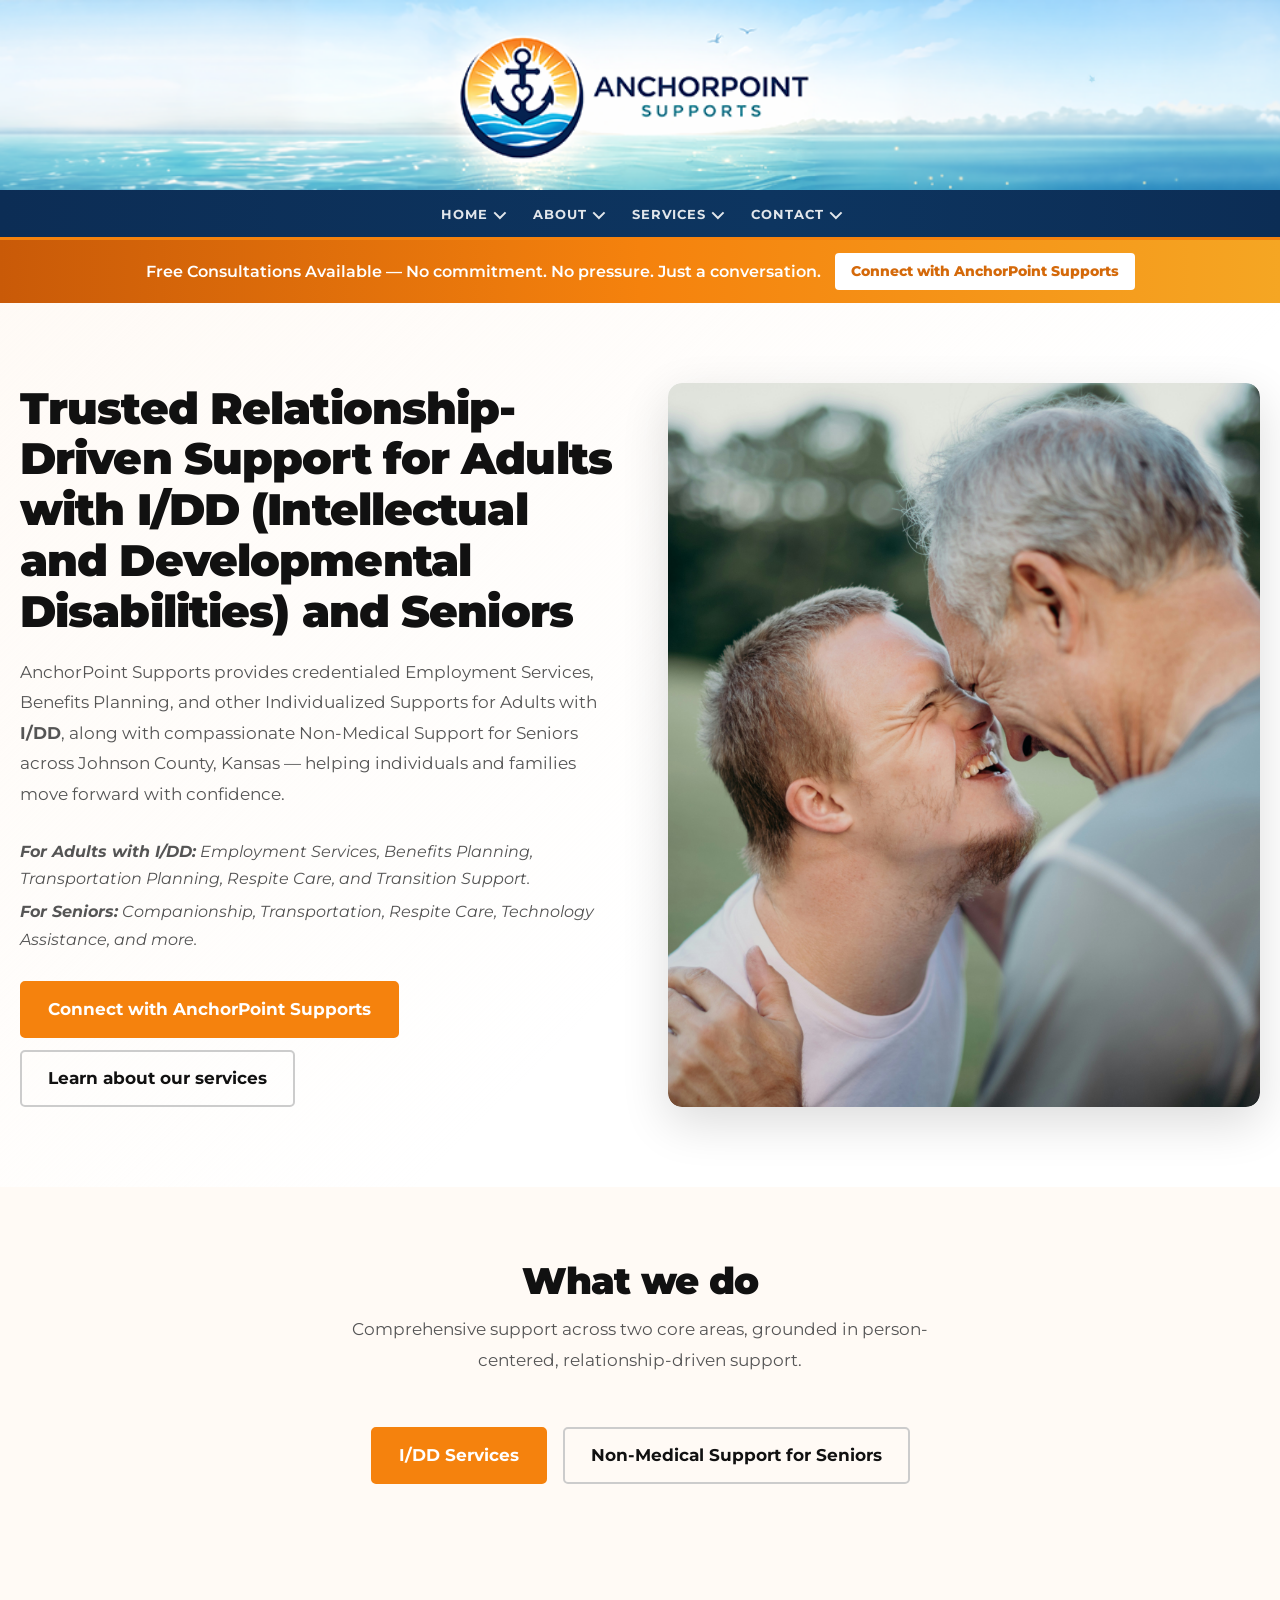
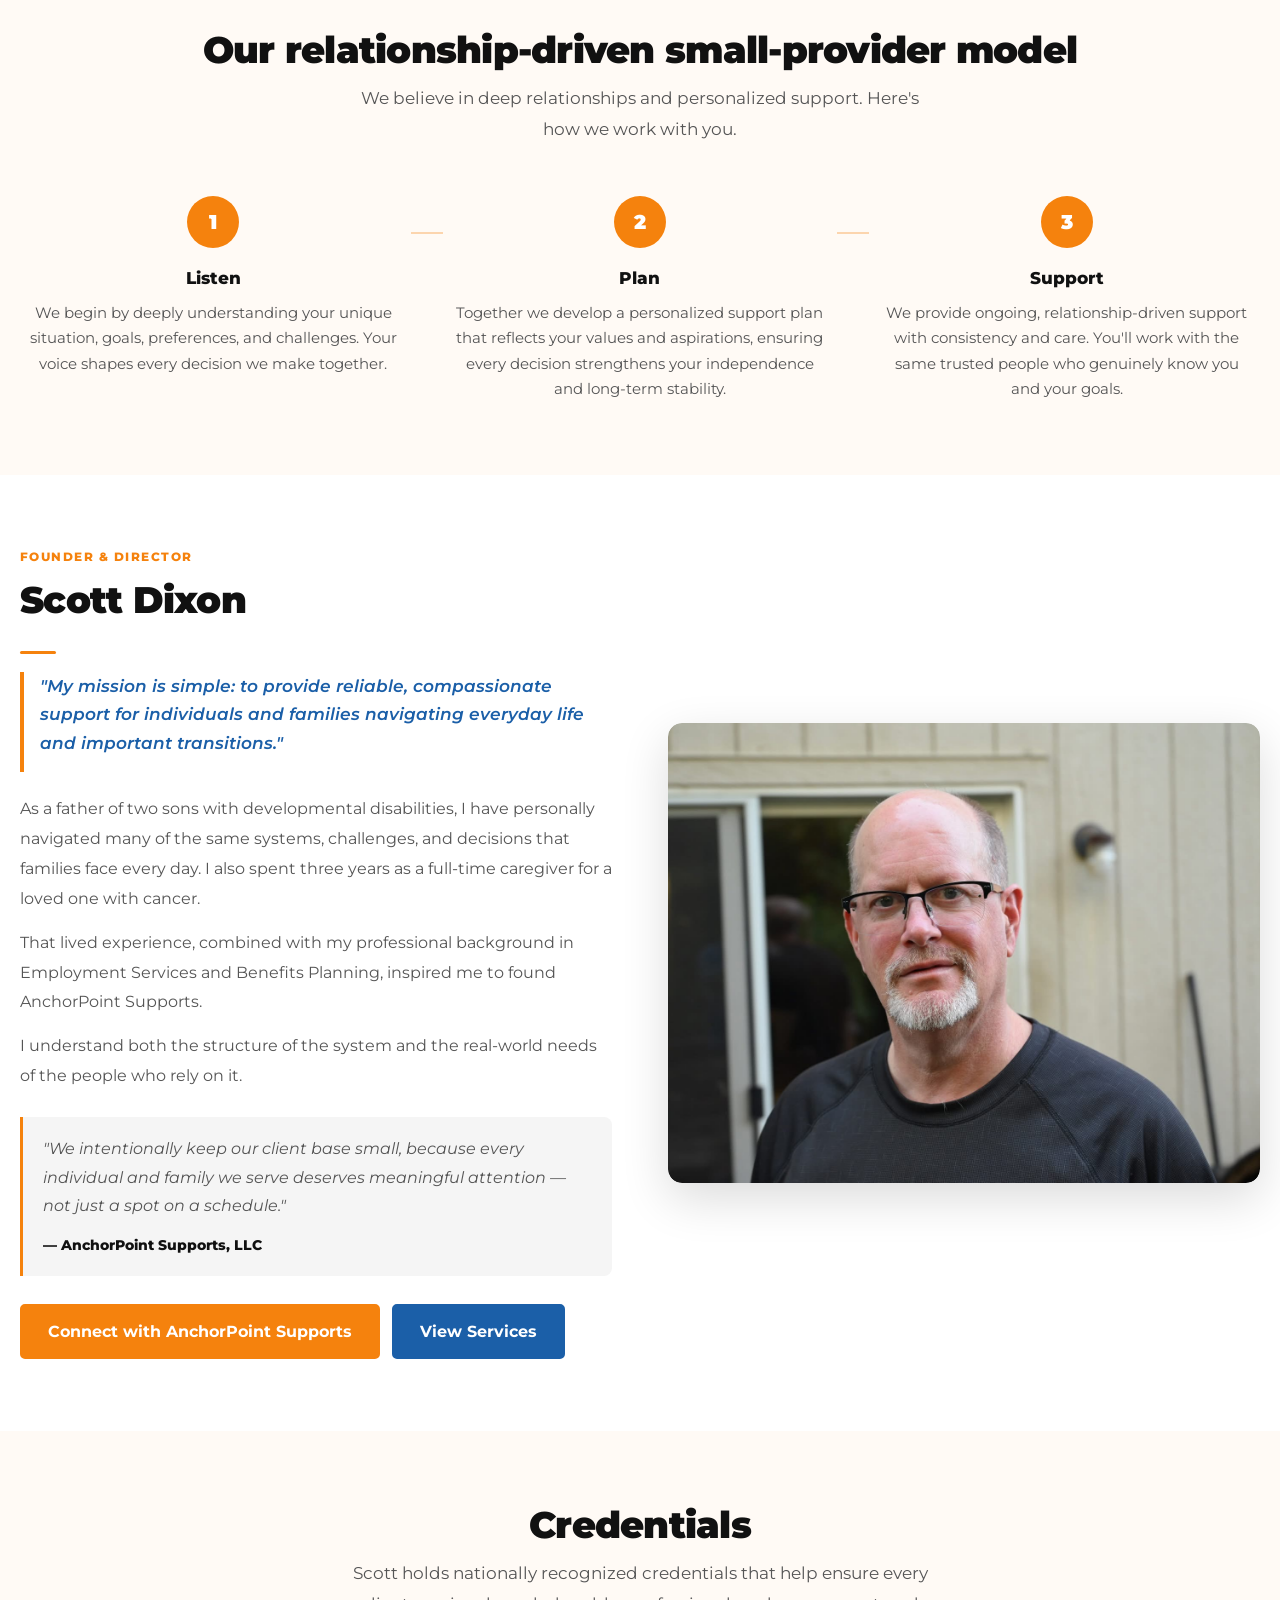
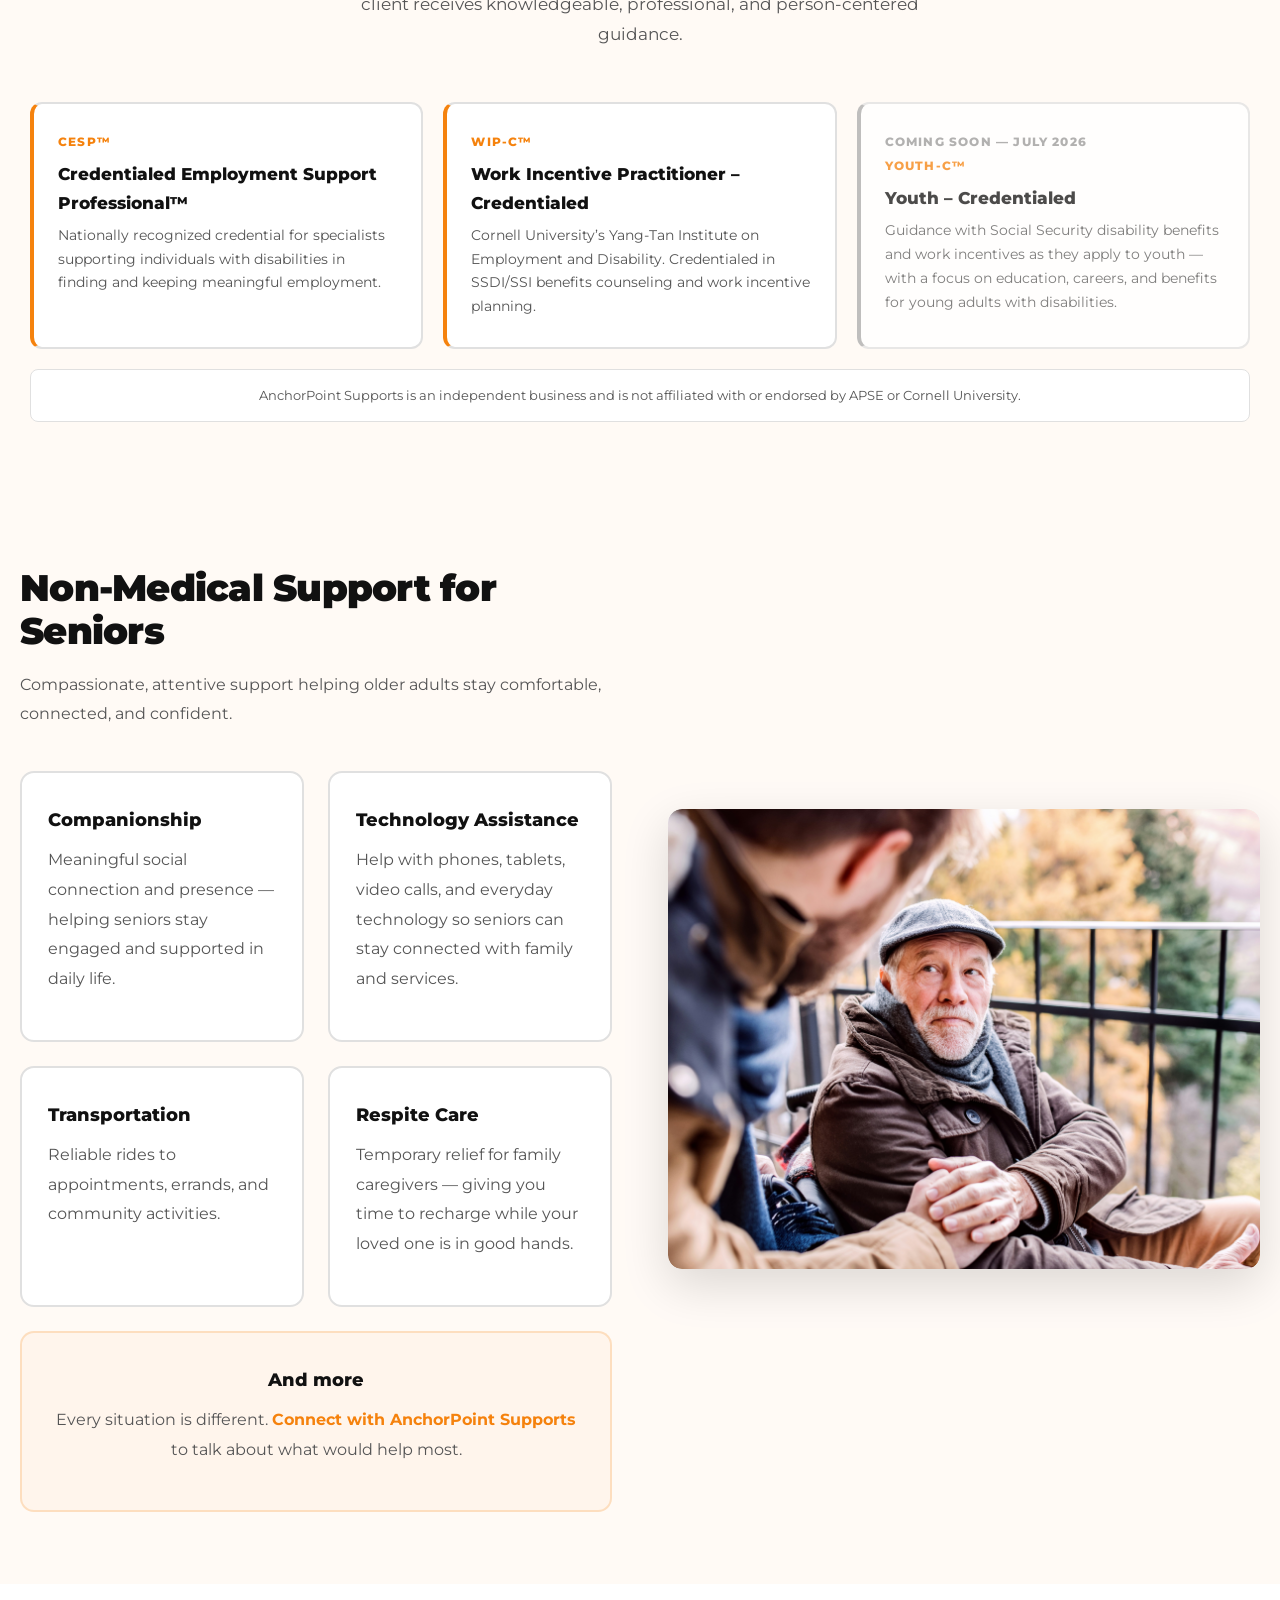
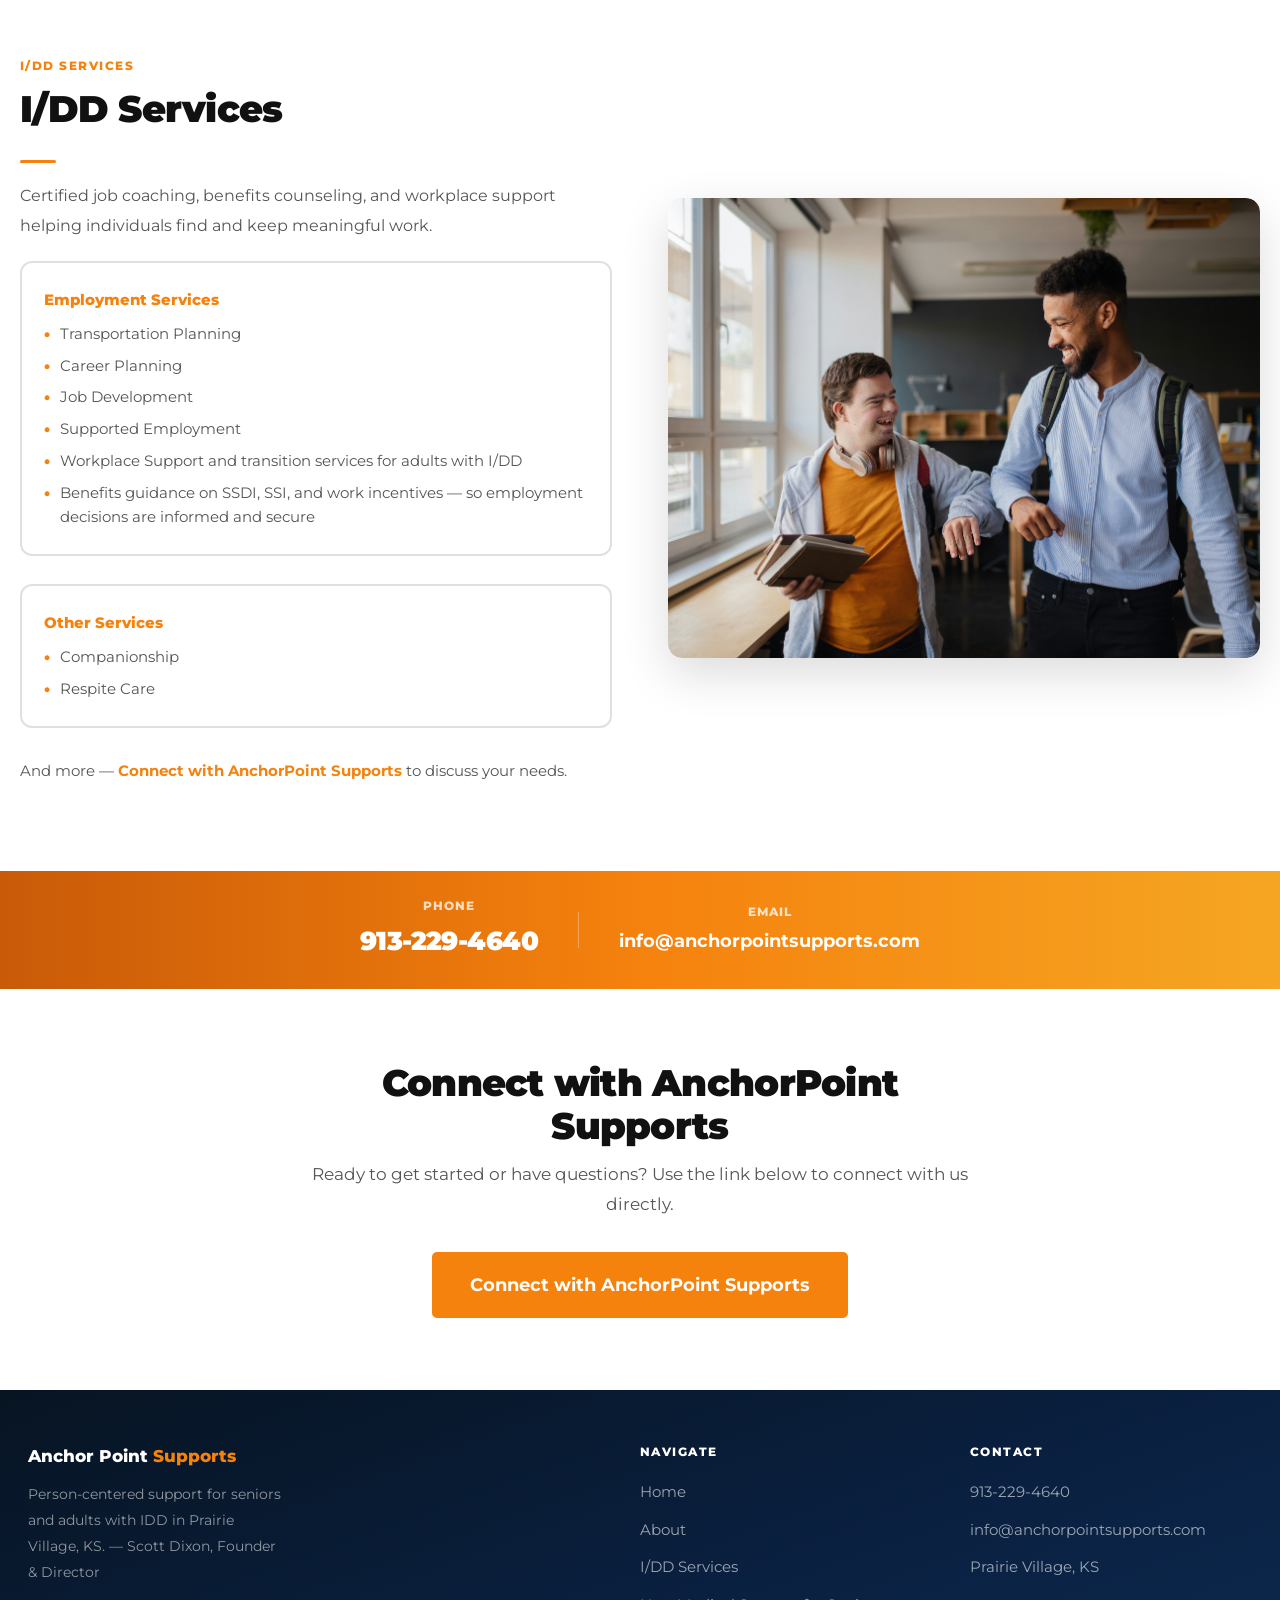
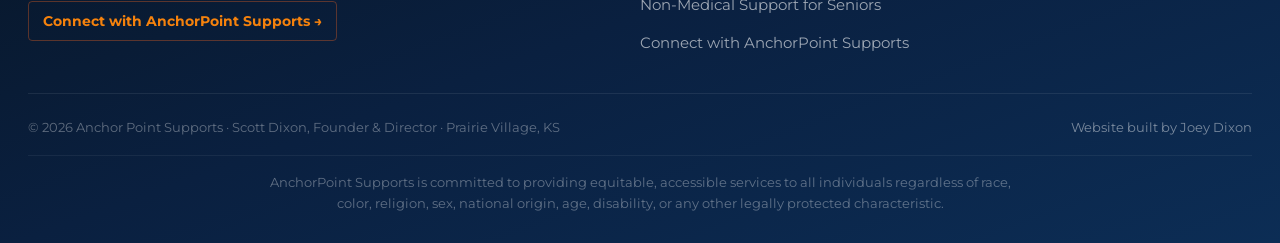
==== commit 465bdb94: "okay!" ====
--- a/index.html
+++ b/index.html
@@ -1,11 +1,11 @@
-<!DOCTYPE html>
+﻿<!DOCTYPE html>
 <html lang="en">
 <head>
   <meta charset="UTF-8"/>
   <meta name="viewport" content="width=device-width, initial-scale=1.0"/>
-  <meta name="description" content="AnchorPoint Supports — Person-centered support for seniors and adults with IDD in Prairie Village, KS."/>
+  <meta name="description" content="AnchorPoint Supports &mdash; Person-centered support for seniors and adults with IDD in Prairie Village, KS."/>
   <title>Anchor Point Supports</title>
-  <link rel="icon" type="image/png" href="logo.png"/>
+  <link rel="icon" type="image/png" href="images/site-logo.png"/>
   <link rel="stylesheet" href="styles.css"/>
   <style>
     .btn-outline-dark{background:transparent;color:var(--black);border-color:#ccc;}
@@ -16,7 +16,7 @@
 <a href="#main" class="skip-link">Skip to main content</a>
 
 <header class="header-bar" role="banner">
-  <img src="header-banner.png" class="header-bar-bg" alt="" onerror="this.style.display='none'"/>
+  <img src="images/site-header-banner.png" class="header-bar-bg" alt="" onerror="this.style.display='none'"/>
   <div class="header-bar-bg-fallback" aria-hidden="true"></div>
   <div class="header-bar-inner"></div>
 </header>
@@ -25,10 +25,10 @@
   <div class="nav-bar-inner">
     <div class="nav-items" role="menubar">
       <div class="nav-item"><button class="nav-item-btn" aria-haspopup="true" aria-expanded="false">Home <span class="chevron" aria-hidden="true"></span></button><div class="dropdown" role="menu"><a href="#hero">Introduction</a><a href="#services">Services</a><a href="#how-we-work">How We Work</a></div></div>
-      <div class="nav-item"><button class="nav-item-btn" aria-haspopup="true" aria-expanded="false">About <span class="chevron" aria-hidden="true"></span></button><div class="dropdown" role="menu"><a href="#about">About Scott</a><a href="#credentials">Credentials</a></div></div>
-      <div class="nav-item"><button class="nav-item-btn" aria-haspopup="true" aria-expanded="false">Services <span class="chevron" aria-hidden="true"></span></button><div class="dropdown" role="menu"><a href="#seniors">Senior Care</a><a href="#idd">Adults with I/DD</a><a href="#benefits">Benefits Management</a></div></div>
+      <div class="nav-item"><button class="nav-item-btn" aria-haspopup="true" aria-expanded="false">About <span class="chevron" aria-hidden="true"></span></button><div class="dropdown" role="menu"><a href="#about">About Us</a><a href="#credentials">Credentials</a></div></div>
+      <div class="nav-item"><button class="nav-item-btn" aria-haspopup="true" aria-expanded="false">Services <span class="chevron" aria-hidden="true"></span></button><div class="dropdown" role="menu"><a href="#idd">I/DD Services</a><a href="#seniors">Non-Medical Support for Seniors</a></div></div>
       
-      <div class="nav-item"><button class="nav-item-btn" aria-haspopup="true" aria-expanded="false">Contact <span class="chevron" aria-hidden="true"></span></button><div class="dropdown" role="menu"><a href="#contact-info">Contact Info</a><a href="https://bit.ly/m/anchorpointsupports" target="_blank" rel="noopener noreferrer">Send a Message</a></div></div>
+      <div class="nav-item"><button class="nav-item-btn" aria-haspopup="true" aria-expanded="false">Contact <span class="chevron" aria-hidden="true"></span></button><div class="dropdown" role="menu"><a href="https://bit.ly/m/anchorpointsupports" target="_blank" rel="noopener noreferrer">Connect with AnchorPoint Supports</a></div></div>
     </div>
     <button class="nav-hamburger" aria-label="Open navigation menu" aria-expanded="false"><span></span><span></span><span></span></button>
   </div>
@@ -36,10 +36,10 @@
 
 <div class="mobile-drawer" role="menu">
   <div class="mobile-drawer-section"><div class="mobile-drawer-section-title">Home</div><a href="#hero">Introduction</a><a href="#services">Services</a><a href="#how-we-work">How We Work</a></div>
-  <div class="mobile-drawer-section"><div class="mobile-drawer-section-title">About</div><a href="#about">About Scott</a><a href="#credentials">Credentials</a></div>
-  <div class="mobile-drawer-section"><div class="mobile-drawer-section-title">Services</div><a href="#seniors">Senior Care</a><a href="#idd">Adults with I/DD</a><a href="#benefits">Benefits Management</a></div>
+  <div class="mobile-drawer-section"><div class="mobile-drawer-section-title">About</div><a href="#about">About Us</a><a href="#credentials">Credentials</a></div>
+  <div class="mobile-drawer-section"><div class="mobile-drawer-section-title">Services</div><a href="#idd">I/DD Services</a><a href="#seniors">Non-Medical Support for Seniors</a></div>
   
-  <div class="mobile-drawer-section"><div class="mobile-drawer-section-title">Contact</div><a href="#contact-info">Contact Info</a><a href="https://bit.ly/m/anchorpointsupports" target="_blank" rel="noopener noreferrer">Send a Message</a></div>
+  <div class="mobile-drawer-section"><div class="mobile-drawer-section-title">Contact</div><a href="https://bit.ly/m/anchorpointsupports" target="_blank" rel="noopener noreferrer">Connect with AnchorPoint Supports</a></div>
 </div>
 
 <div class="page-wrap">
@@ -49,7 +49,7 @@
   <div class="announce-bar">
     <p>
       Free Consultations Available &mdash; No commitment. No pressure. Just a conversation.
-      <a href="https://docs.google.com/forms/d/e/1FAIpQLSf1mtQkVoGJY_0PW5Zdx6dlEC7GGNesbzxjKdTboJGHffxrSg/viewform?pli=1"
+      <a href="https://bit.ly/m/anchorpointsupports"
          target="_blank" rel="noopener noreferrer" class="announce-btn">Connect with AnchorPoint Supports</a>
     </p>
   </div>
@@ -57,9 +57,9 @@
   <!-- HERO -->
   <section id="hero" style="background:linear-gradient(135deg,rgba(245,130,13,0.04) 0%,#fff 60%);">
     <div class="hero-split">
-      <div>
-        <h1>Trusted Relationship-Driven Support for Adults with I/DD and Seniors</h1>
-        <p>AnchorPoint Supports provides credentialed Employment Services, Benefits Planning, and other Individualized Supports for Adults with <strong>I/DD</strong>, along with compassionate Non-Medical Support for Seniors across Johnson County, Kansas — helping individuals and families move forward with confidence.</p>
+      <div class="hero-content">
+        <h1>Trusted Relationship-Driven Support for Adults with I/DD (Intellectual and Developmental Disabilities) and Seniors</h1>
+        <p>AnchorPoint Supports provides credentialed Employment Services, Benefits Planning, and other Individualized Supports for Adults with <strong>I/DD</strong>, along with compassionate Non-Medical Support for Seniors across Johnson County, Kansas &mdash; helping individuals and families move forward with confidence.</p>
         <p style="font-size:0.92rem;color:var(--gray);line-height:1.75;margin-bottom:6px;font-style:italic;"><strong>For Adults with I/DD:</strong> Employment Services, Benefits Planning, Transportation Planning, Respite Care, and Transition Support.</p>
         <p style="font-size:0.92rem;color:var(--gray);line-height:1.75;font-style:italic;"><strong>For Seniors:</strong> Companionship, Transportation, Respite Care, Technology Assistance, and more.</p>
         <div class="hero-split-btns">
@@ -68,7 +68,14 @@
         </div>
       </div>
       <div class="hero-img-wrap">
-        <img src="hero.jpeg" alt="Support professional with client" loading="eager" style="width:100%; height:400px; object-fit:cover; border-radius:14px; box-shadow:0 16px 48px rgba(0,0,0,0.14); display:block;"/>
+        <figure class="single-image-panel">
+          <div class="hero-slideshow" aria-label="Hero image slideshow">
+            <img src="images/about-relationship-support.jpg" alt="Support professional and client building a trusted relationship" class="hero-slide is-active" loading="eager"/>
+            <img src="images/idd-career-planning.jpg" alt="Career planning and employment support session for an adult client" class="hero-slide" loading="lazy"/>
+            <img src="images/seniors-slideshow-02.jpg" alt="Compassionate non-medical support for an older adult at home" class="hero-slide" loading="lazy"/>
+            <img src="images/getty-images-bF7Kawyvcb4-unsplash.jpg" alt="Person-centered support conversation between a provider and family member" class="hero-slide" loading="lazy"/>
+          </div>
+        </figure>
       </div>
     </div>
   </section>
@@ -76,9 +83,9 @@
   <!-- SERVICES OVERVIEW -->
   <section id="services" class="section section-tint">
     <div class="inner">
-      <div class="section-header"><h2>What we do</h2><p>Comprehensive support across three core areas, grounded in person-centered, relationship-driven care.</p></div>
+      <div class="section-header"><h2>What we do</h2><p>Comprehensive support across two core areas, grounded in person-centered, relationship-driven support.</p></div>
       <div style="display:flex;gap:16px;justify-content:center;flex-wrap:wrap;margin-top:8px;">
-        <a href="#idd" class="btn btn-orange btn-lg">Services for Adults with I/DD</a>
+        <a href="#idd" class="btn btn-orange btn-lg">I/DD Services</a>
         <a href="#seniors" class="btn btn-outline-dark btn-lg">Non-Medical Support for Seniors</a>
       </div>
     </div>
@@ -101,14 +108,8 @@
   <!-- ABOUT SCOTT -->
   <section id="about" class="section">
     <div class="inner">
-      <div class="serve-split" style="align-items:stretch;">
-        <div>
-          <div style="width:100%; border-radius:14px; overflow:hidden; box-shadow:0 12px 40px rgba(0,0,0,0.12);">
-            <img src="portrait.JPG" alt="Scott Dixon, Owner of Anchor Point Supports"
-                 style="width:100%; height:480px; object-fit:cover; object-position:center top; display:block;"/>
-          </div>
-        </div>
-        <div>
+      <div class="serve-split serve-split-media-right about-split">
+        <div class="about-content">
           <span class="eyebrow">Founder &amp; Director</span>
           <h2>Scott Dixon</h2>
           <div class="rule"></div>
@@ -118,26 +119,25 @@
           <p style="font-size:0.95rem;color:var(--gray);line-height:1.85;margin-bottom:26px;">I understand both the structure of the system and the real-world needs of the people who rely on it.</p>
           
           
-          <blockquote style="background:var(--gray-lt);border-left:3px solid var(--orange);border-radius:0 8px 8px 0;padding:18px 20px;margin-bottom:28px;"><p style="font-size:0.93rem;color:var(--gray);font-style:italic;line-height:1.8;">"We intentionally keep our client base small, because every individual and family we serve deserves meaningful attention — not just a spot on a schedule."</p><cite style="font-size:0.8rem;font-weight:800;color:var(--black);font-style:normal;display:block;margin-top:8px;">&mdash; AnchorPoint Supports, LLC</cite></blockquote>
-          <div style="display:flex;gap:12px;flex-wrap:wrap;"><a href="https://bit.ly/m/anchorpointsupports" target="_blank" rel="noopener noreferrer" class="btn btn-orange">Contact Scott</a><a href="#services" class="btn btn-blue">View Services</a></div>
-        </div>
-      </div>
-    </div>
-  </section>
-
-  <!-- CREDENTIALS -->
-  <div style="width:100%;max-width:860px;margin:40px auto 0;border-radius:14px;overflow:hidden;box-shadow:0 8px 32px rgba(0,0,0,0.1);">
-    <img src="about-photo.jpg" alt="AnchorPoint Supports" style="width:100%;height:360px;object-fit:cover;display:block;"
-         onerror="this.parentElement.style.display='none'"/>
-  </div>
+          <blockquote style="background:var(--gray-lt);border-left:3px solid var(--orange);border-radius:0 8px 8px 0;padding:18px 20px;margin-bottom:28px;"><p style="font-size:0.93rem;color:var(--gray);font-style:italic;line-height:1.8;">"We intentionally keep our client base small, because every individual and family we serve deserves meaningful attention &mdash; not just a spot on a schedule."</p><cite style="font-size:0.8rem;font-weight:800;color:var(--black);font-style:normal;display:block;margin-top:8px;">&mdash; AnchorPoint Supports, LLC</cite></blockquote>
+          <div style="display:flex;gap:12px;flex-wrap:wrap;"><a href="https://bit.ly/m/anchorpointsupports" target="_blank" rel="noopener noreferrer" class="btn btn-orange">Connect with AnchorPoint Supports</a><a href="#services" class="btn btn-blue">View Services</a></div>
+        </div>
+        <div class="about-media-wrap">
+          <figure class="single-image-panel">
+            <img src="images/about-founder-scott-dixon.jpg" alt="Scott Dixon, Founder and Director of AnchorPoint Supports" class="section-photo section-photo-portrait" loading="eager"/>
+          </figure>
+        </div>
+      </div>
+    </div>
+  </section>
 
   <section id="credentials" class="section section-tint">
     <div class="inner">
       <div class="section-header">
-        <h2>Certifications &amp; Credentials</h2>
+        <h2>Credentials</h2>
         <p>Scott holds nationally recognized credentials that help ensure every client receives knowledgeable, professional, and person-centered guidance.</p>
       </div>
-      <div style="display:grid;grid-template-columns:1fr 1fr 1fr;gap:20px;max-width:960px;margin:0 auto;">
+      <div class="credentials-grid" style="display:grid;grid-template-columns:1fr 1fr 1fr;gap:20px;max-width:1220px;margin:0 auto;">
         <div style="background:#fff;border:2px solid var(--border);border-left:4px solid var(--orange);border-radius:12px;padding:28px 24px;">
           <div style="font-size:0.7rem;font-weight:800;text-transform:uppercase;letter-spacing:0.1em;color:var(--orange);margin-bottom:8px;">CESP&trade;</div>
           <div style="font-size:1rem;font-weight:800;color:var(--black);margin-bottom:6px;">Credentialed Employment Support Professional&trade;</div>
@@ -152,7 +152,7 @@
           <div style="font-size:0.7rem;font-weight:800;text-transform:uppercase;letter-spacing:0.1em;color:#999;margin-bottom:4px;">Coming Soon &mdash; July 2026</div>
           <div style="font-size:0.7rem;font-weight:800;text-transform:uppercase;letter-spacing:0.1em;color:var(--orange);margin-bottom:8px;">Youth-C&trade;</div>
           <div style="font-size:1rem;font-weight:800;color:var(--black);margin-bottom:6px;">Youth &ndash; Credentialed</div>
-          <div style="font-size:0.85rem;color:var(--gray);line-height:1.65;">Guidance with Social Security disability benefits and work incentives as they apply to youth — with a focus on education, careers, and benefits for young adults with disabilities.</div>
+          <div style="font-size:0.85rem;color:var(--gray);line-height:1.65;">Guidance with Social Security disability benefits and work incentives as they apply to youth &mdash; with a focus on education, careers, and benefits for young adults with disabilities.</div>
         </div>
         <div style="grid-column:1/-1;padding:14px 18px;border:1px solid var(--border);border-radius:8px;background:#fff;">
           <p style="font-size:0.78rem;color:var(--gray);line-height:1.7;text-align:center;">AnchorPoint Supports is an independent business and is not affiliated with or endorsed by APSE or Cornell University.</p>
@@ -164,38 +164,36 @@
   <!-- SENIOR CARE -->
   <section id="seniors" class="section section-tint">
     <div class="inner">
-      <div class="section-header">
-        <h2>Non-Medical Support for Seniors</h2>
-        <p>Compassionate, attentive support helping older adults stay comfortable, connected, and confident.</p>
-      </div>
-      <div style="display:grid; grid-template-columns:1fr 1fr; gap:24px; max-width:760px; margin:0 auto;">
-        <div class="service-feature-card"><h3>Companionship</h3><p>Meaningful social connection and presence — helping seniors stay engaged and supported in daily life.</p></div>
-        <div class="service-feature-card"><h3>Technology Assistance</h3><p>Help with phones, tablets, video calls, and everyday technology so seniors can stay connected with family and services.</p></div>
-        <div class="service-feature-card"><h3>Transportation</h3><p>Reliable rides to appointments, errands, and community activities.</p></div>
-        <div class="service-feature-card"><h3>Respite Care</h3><p>Temporary relief for family caregivers — giving you time to recharge while your loved one is in good hands.</p></div>
-        <div class="service-feature-card" style="grid-column:1/-1; text-align:center; background:rgba(245,130,13,0.04); border-color:rgba(245,130,13,0.2);"><h3>And more</h3><p>Every situation is different. <a href="https://bit.ly/m/anchorpointsupports" target="_blank" rel="noopener noreferrer" style="color:var(--orange); font-weight:700;">Contact us</a> to talk about what would help most.</p></div>
-      </div>
-    </div>
-  </section>
-
-<div style="width:100%;max-width:860px;margin:40px auto 0;border-radius:14px;overflow:hidden;box-shadow:0 8px 32px rgba(0,0,0,0.1);">
-    <img src="seniors-photo.jpg" alt="Non-Medical Support for Seniors" style="width:100%;height:360px;object-fit:cover;display:block;"
-         onerror="this.parentElement.style.display='none'"/>
-  </div>
+      <div class="serve-split serve-split-media-right">
+        <div class="seniors-content">
+          <div class="section-header section-header-left">
+            <h2>Non-Medical Support for Seniors</h2>
+            <p>Compassionate, attentive support helping older adults stay comfortable, connected, and confident.</p>
+          </div>
+          <div class="mobile-two-col-grid" style="display:grid; grid-template-columns:1fr 1fr; gap:24px;">
+            <div class="service-feature-card"><h3>Companionship</h3><p>Meaningful social connection and presence &mdash; helping seniors stay engaged and supported in daily life.</p></div>
+            <div class="service-feature-card"><h3>Technology Assistance</h3><p>Help with phones, tablets, video calls, and everyday technology so seniors can stay connected with family and services.</p></div>
+            <div class="service-feature-card"><h3>Transportation</h3><p>Reliable rides to appointments, errands, and community activities.</p></div>
+            <div class="service-feature-card"><h3>Respite Care</h3><p>Temporary relief for family caregivers &mdash; giving you time to recharge while your loved one is in good hands.</p></div>
+            <div class="service-feature-card" style="grid-column:1/-1; text-align:center; background:rgba(245,130,13,0.04); border-color:rgba(245,130,13,0.2);"><h3>And more</h3><p>Every situation is different. <a href="https://bit.ly/m/anchorpointsupports" target="_blank" rel="noopener noreferrer" style="color:var(--orange); font-weight:700;">Connect with AnchorPoint Supports</a> to talk about what would help most.</p></div>
+          </div>
+        </div>
+        <div class="seniors-media-wrap">
+          <figure class="single-image-panel">
+            <img src="images/getty-images-chha06RLXXs-unsplash.jpg" alt="Companion supporting an older adult during an outdoor check-in" class="section-photo" loading="lazy"/>
+          </figure>
+        </div>
+      </div>
+    </div>
+  </section>
 
   <!-- ADULTS WITH I/DD -->
   <section id="idd" class="section">
     <div class="inner">
-      <div class="serve-split">
-        <div style="background:linear-gradient(135deg,#0C2D55,#1A6B8A);border-radius:14px;padding:40px 32px;order:2;">
-          <div style="display:grid;grid-template-columns:1fr 1fr;gap:12px;margin-bottom:20px;">
-            <div style="background:rgba(255,255,255,0.08);border:1px solid rgba(255,255,255,0.15);border-radius:8px;padding:16px;"><div style="font-size:0.68rem;font-weight:800;text-transform:uppercase;letter-spacing:0.1em;color:var(--orange);margin-bottom:4px;">CESP&trade;</div><div style="font-size:0.85rem;font-weight:700;color:#fff;line-height:1.4;">Certified Employment Support Professional</div></div>
-            <div style="background:rgba(255,255,255,0.08);border:1px solid rgba(255,255,255,0.15);border-radius:8px;padding:16px;"><div style="font-size:0.68rem;font-weight:800;text-transform:uppercase;letter-spacing:0.1em;color:var(--orange);margin-bottom:4px;">WIP-C&trade;</div><div style="font-size:0.85rem;font-weight:700;color:#fff;line-height:1.4;">Work Incentive Practitioner &ndash; Certified</div></div>
-          </div>
-        </div>
-        <div style="order:1;">
-          <span class="eyebrow">Adults with I/DD</span>
-          <h2>Services for Adults with I/DD</h2>
+      <div class="serve-split serve-split-media-right">
+        <div class="idd-content">
+          <span class="eyebrow">I/DD Services</span>
+          <h2>I/DD Services</h2>
           <div class="rule"></div>
           <p class="lead" style="margin-bottom:20px;">Certified job coaching, benefits counseling, and workplace support helping individuals find and keep meaningful work.</p>
           <div class="serve-highlight">
@@ -206,7 +204,7 @@
               <li>Job Development</li>
               <li>Supported Employment</li>
               <li>Workplace Support and transition services for adults with I/DD</li>
-              <li>Benefits guidance on SSDI, SSI, and work incentives — so employment decisions are informed and secure</li>
+              <li>Benefits guidance on SSDI, SSI, and work incentives &mdash; so employment decisions are informed and secure</li>
             </ul>
           </div>
           <div class="serve-highlight" style="margin-top:12px;">
@@ -216,33 +214,23 @@
               <li>Respite Care</li>
             </ul>
           </div>
-          <p style="font-size:0.88rem;color:var(--gray);margin-top:14px;">And more &mdash; <a href="https://bit.ly/m/anchorpointsupports" target="_blank" rel="noopener noreferrer" style="color:var(--orange);font-weight:700;">contact us</a> to discuss your needs.</p>
-        </div>
-      </div>
-    </div>
-  </section>
-
-<div style="width:100%;max-width:860px;margin:40px auto 0;border-radius:14px;overflow:hidden;box-shadow:0 8px 32px rgba(0,0,0,0.1);">
-    <img src="idd-photo.jpg" alt="Services for Adults with I/DD" style="width:100%;height:360px;object-fit:cover;display:block;"
-         onerror="this.parentElement.style.display='none'"/>
-  </div>
-
-  <!-- BENEFITS MANAGEMENT -->
-  <section id="benefits" class="section section-tint">
-    <div class="inner">
-      <div class="section-header"><h2>Benefits Management</h2><p>Expert guidance through complex Social Security and benefits systems — ensuring employment doesn't compromise long-term stability.</p></div>
-      <div style="display:grid; grid-template-columns:1fr 1fr; gap:24px; max-width:760px; margin:0 auto;">
-        <div class="service-feature-card"><h3>SSDI/SSI Benefits Planning</h3><p>Understand exactly how employment affects your benefits before making changes. Certified guidance from a WIP-C&trade; practitioner.</p></div>
-        <div class="service-feature-card"><h3>Work Incentive Planning</h3><p>Navigate work incentives like Ticket to Work and PASS plans — maximizing your ability to work while protecting your benefits.</p></div>
-      </div>
-    </div>
-  </section>
+          <p style="font-size:0.88rem;color:var(--gray);margin-top:14px;">And more &mdash; <a href="https://bit.ly/m/anchorpointsupports" target="_blank" rel="noopener noreferrer" style="color:var(--orange);font-weight:700;">Connect with AnchorPoint Supports</a> to discuss your needs.</p>
+        </div>
+        <div class="idd-media-wrap">
+          <figure class="single-image-panel">
+            <img src="images/idd-slideshow-03.jpg" alt="Supported employment and transition support for an adult with I/DD" class="section-photo" loading="lazy"/>
+          </figure>
+        </div>
+      </div>
+    </div>
+  </section>
+
 <!-- CONTACT BAND -->
-  <div style="background:linear-gradient(90deg,#C95A08 0%,#F5820D 50%,#F5A623 100%);padding:26px 28px;">
+  <div class="contact-band" style="background:linear-gradient(90deg,#C95A08 0%,#F5820D 50%,#F5A623 100%);padding:26px 28px;">
     <div class="inner" style="display:flex;align-items:center;justify-content:center;gap:40px;flex-wrap:wrap;text-align:center;">
       <div><div style="font-size:0.68rem;font-weight:800;text-transform:uppercase;letter-spacing:0.1em;color:rgba(255,255,255,0.75);margin-bottom:3px;">Phone</div><a href="tel:9132294640" style="color:#fff;font-size:1.5rem;font-weight:900;letter-spacing:-0.02em;">913-229-4640</a></div>
-      <div style="width:1px;height:36px;background:rgba(255,255,255,0.3);" aria-hidden="true"></div>
-      <div><div style="font-size:0.68rem;font-weight:800;text-transform:uppercase;letter-spacing:0.1em;color:rgba(255,255,255,0.75);margin-bottom:3px;">Email</div><a href="/cdn-cgi/l/email-protection#4c25222a230c2d222f24233e3c232522383f393c3c233e383f622f2321" style="color:#fff;font-size:1.05rem;font-weight:700;"><span class="__cf_email__" data-cfemail="b5dcdbd3daf5d4dbd6dddac7c5dadcdbc1c6c0c5c5dac7c1c69bd6dad8">[email&#160;protected]</span></a></div>
+      <div class="contact-band-divider" style="width:1px;height:36px;background:rgba(255,255,255,0.3);" aria-hidden="true"></div>
+      <div><div style="font-size:0.68rem;font-weight:800;text-transform:uppercase;letter-spacing:0.1em;color:rgba(255,255,255,0.75);margin-bottom:3px;">Email</div><a href="mailto:info@anchorpointsupports.com" style="color:#fff;font-size:1.05rem;font-weight:700;">info@anchorpointsupports.com</a></div>
     </div>
   </div>
 
@@ -252,11 +240,6 @@
         <h2>Connect with AnchorPoint Supports</h2>
         <p style="font-size:1rem;color:var(--gray);line-height:1.8;margin-bottom:32px;">Ready to get started or have questions? Use the link below to connect with us directly.</p>
         <a href="https://bit.ly/m/anchorpointsupports" target="_blank" rel="noopener noreferrer" class="btn btn-orange btn-lg" style="font-size:1.05rem;padding:16px 36px;">Connect with AnchorPoint Supports</a>
-        <div class="contact-info-row" style="margin-top:36px;">
-          <div><h4>Phone</h4><a href="tel:9132294640">913-229-4640</a></div>
-          <div><h4>Email</h4><a href="/cdn-cgi/l/email-protection#b5dcdbd3daf5d4dbd6dddac7c5dadcdbc1c6c0c5c5dac7c1c69bd6dad8"><span class="__cf_email__" data-cfemail="30595e565f70515e53585f42405f595e44434540405f4244431e535f5d">[email&#160;protected]</span></a></div>
-          <div><h4>Location</h4><span style="font-size:0.97rem;font-weight:700;color:var(--orange);">Johnson County, KS</span></div>
-        </div>
       </div>
     </div>
   </section>
@@ -266,16 +249,16 @@
 <footer role="contentinfo">
   <div class="footer-inner">
     <div class="footer-grid">
-      <div class="footer-brand"><span class="brand-name">Anchor Point <span>Supports</span></span><p>Person-centered support for seniors and adults with IDD in Prairie Village, KS. &mdash; Scott Dixon, Owner</p><a href="https://docs.google.com/forms/d/e/1FAIpQLSf1mtQkVoGJY_0PW5Zdx6dlEC7GGNesbzxjKdTboJGHffxrSg/viewform?pli=1" target="_blank" rel="noopener noreferrer" class="footer-forms-link">Connect with AnchorPoint Supports &rarr;</a></div>
-      <div class="footer-col"><h4>Navigate</h4><ul><li><a href="#hero">Home</a></li><li><a href="#about">About</a></li><li><a href="#seniors">Senior Care</a></li><li><a href="#idd">Adults with I/DD</a></li><li><a href="#benefits">Benefits</a></li><li><a href="https://bit.ly/m/anchorpointsupports" target="_blank" rel="noopener noreferrer">Contact</a></li></ul></div>
+      <div class="footer-brand"><span class="brand-name">Anchor Point <span>Supports</span></span><p>Person-centered support for seniors and adults with IDD in Prairie Village, KS. &mdash; Scott Dixon, Founder &amp; Director</p><a href="https://bit.ly/m/anchorpointsupports" target="_blank" rel="noopener noreferrer" class="footer-forms-link">Connect with AnchorPoint Supports &rarr;</a></div>
+      <div class="footer-col"><h4>Navigate</h4><ul><li><a href="#hero">Home</a></li><li><a href="#about">About</a></li><li><a href="#idd">I/DD Services</a></li><li><a href="#seniors">Non-Medical Support for Seniors</a></li><li><a href="https://bit.ly/m/anchorpointsupports" target="_blank" rel="noopener noreferrer">Connect with AnchorPoint Supports</a></li></ul></div>
       <div class="footer-col"><h4>Contact</h4><ul><li><a href="tel:9132294640">913-229-4640</a></li>
-          <li><a href="/cdn-cgi/l/email-protection#f49d9a929bb4959a979c9b86849b9d9a80878184849b868087da979b99"><span class="__cf_email__" data-cfemail="6e070008012e0f000d06011c1e0107001a1d1b1e1e011c1a1d400d0103">[email&#160;protected]</span></a></li>
+          <li><a href="mailto:info@anchorpointsupports.com">info@anchorpointsupports.com</a></li>
           <li><span>Prairie Village, KS</span></li>
         </ul>
       </div>
     </div>
     <div class="footer-bottom">
-      <p>&copy; 2026 Anchor Point Supports &middot; Scott Dixon, Owner &middot; Prairie Village, KS</p>
+      <p>&copy; 2026 Anchor Point Supports &middot; Scott Dixon, Founder &amp; Director &middot; Prairie Village, KS</p>
       <p><a href="https://www.joeydixon.com/" target="_blank" rel="noopener noreferrer">Website built by Joey Dixon</a></p>
     </div>
     <div style="border-top:1px solid rgba(255,255,255,0.06);margin-top:16px;padding-top:16px;text-align:center;">
@@ -287,4 +270,5 @@
 </div>
 <script src="main.js"></script>
 </body>
-</html>+</html>
+
--- a/styles.css
+++ b/styles.css
@@ -13,6 +13,7 @@
   color: #111;
   background: #fff;
   line-height: 1.7;
+  overflow-x: hidden;
 }
 a { text-decoration: none; color: inherit; }
 img { max-width: 100%; display: block; }
@@ -36,10 +37,10 @@
   --gray-lt:   #F5F5F5;
   --border:    #E0E0E0;
   --white:     #fff;
-  --bar-h:     150px;
+  --bar-h:     190px;
   --nav-h:     50px;
-  --total-h:   200px;
-  --max:       1100px;
+  --total-h:   calc(var(--bar-h) + var(--nav-h));
+  --max:       1480px;
   --radius:    8px;
 }
 
@@ -563,9 +564,14 @@
 /* Hero split */
 .hero-split {
   display: grid; grid-template-columns: 1fr 1fr;
-  gap: 56px; align-items: center;
+  gap: 56px; align-items: stretch;
   padding: 80px 28px;
   max-width: var(--max); margin: 0 auto;
+}
+.hero-content {
+  display: flex;
+  flex-direction: column;
+  justify-content: flex-start;
 }
 .hero-split h1 {
   font-size: clamp(1.9rem, 3.5vw, 2.6rem);
@@ -574,11 +580,66 @@
 }
 .hero-split p { font-size: 1rem; color: var(--gray); line-height: 1.8; margin-bottom: 28px; }
 .hero-split-btns { display: flex; gap: 12px; flex-wrap: wrap; }
-.hero-img-wrap { position: relative; }
-.hero-img-wrap img {
-  width: 100%; height: 400px; object-fit: cover;
-  border-radius: 14px; box-shadow: 0 16px 48px rgba(0,0,0,0.14);
+.hero-split-btns .btn { min-width: 0; }
+.hero-img-wrap {
+  position: relative;
+  display: flex;
+  align-self: stretch;
+  min-height: 600px;
+  border-radius: 14px;
+  overflow: hidden;
+  box-shadow: 0 16px 48px rgba(0,0,0,0.14);
+  background: var(--gray-lt);
+}
+.about-media-wrap,
+.idd-media-wrap,
+.seniors-media-wrap {
+  position: relative;
+  display: flex;
+  align-self: center;
+  width: 100%;
+  aspect-ratio: 16 / 11;
+  min-height: 460px;
+  max-height: 620px;
+  border-radius: 14px;
+  overflow: hidden;
+  box-shadow: 0 16px 48px rgba(0,0,0,0.14);
+  background: var(--gray-lt);
+}
+.single-image-panel {
+  position: relative;
+  width: 100%;
+  height: 100%;
+  margin: 0;
+  padding: 0;
+  border-radius: inherit;
+  overflow: hidden;
+}
+.section-photo {
+  width: 100%;
+  height: 100%;
+  object-fit: cover;
   display: block;
+}
+.hero-slideshow {
+  position: relative;
+  width: 100%;
+  height: 100%;
+}
+.hero-slide {
+  position: absolute;
+  inset: 0;
+  width: 100%;
+  height: 100%;
+  object-fit: cover;
+  opacity: 0;
+  transition: opacity 0.7s ease;
+}
+.hero-slide.is-active {
+  opacity: 1;
+}
+.section-photo-portrait {
+  object-position: center top;
 }
 .hero-overlay-card {
   position: absolute; bottom: -28px; left: -16px;
@@ -601,6 +662,8 @@
 .section-header { text-align: center; margin-bottom: 52px; }
 .section-header h2 { font-size: clamp(1.6rem, 3vw, 2.2rem); font-weight: 900; letter-spacing: -0.02em; margin-bottom: 12px; color: var(--black); }
 .section-header p { font-size: 1rem; color: var(--gray); max-width: 580px; margin: 0 auto; line-height: 1.8; }
+.section-header-left { text-align: left; margin-bottom: 28px; }
+.section-header-left p { margin: 0; max-width: none; }
 
 /* Three col service cards */
 .three-grid { display: grid; grid-template-columns: repeat(3,1fr); gap: 24px; }
@@ -623,6 +686,19 @@
 .serve-split {
   display: grid; grid-template-columns: 1fr 1fr;
   gap: 56px; align-items: center;
+}
+.serve-split-media-right .idd-content { order: 1; }
+.serve-split-media-right .idd-media-wrap { order: 2; }
+.serve-split-media-right .seniors-content { order: 1; }
+.serve-split-media-right .seniors-media-wrap { order: 2; }
+.serve-split-media-right .about-content { order: 1; }
+.serve-split-media-right .about-media-wrap { order: 2; }
+.serve-split-media-right .idd-content,
+.serve-split-media-right .seniors-content,
+.serve-split-media-right .about-content {
+  display: flex;
+  flex-direction: column;
+  justify-content: flex-start;
 }
 .serve-split h2 { font-size: clamp(1.6rem,3vw,2.2rem); font-weight: 900; letter-spacing:-0.02em; margin-bottom: 18px; color: var(--black); }
 .serve-split p { font-size: 0.97rem; color: var(--gray); line-height: 1.8; margin-bottom: 14px; }
@@ -640,7 +716,7 @@
   font-size: 0.88rem; color: var(--gray); line-height: 1.6;
 }
 .serve-highlight li::before {
-  content: '•'; color: var(--orange); font-weight: 900;
+  content: '\2022'; color: var(--orange); font-weight: 900;
   flex-shrink: 0; margin-top: 0px;
 }
 
@@ -715,6 +791,11 @@
 .footer-col ul { display: flex; flex-direction: column; gap: 9px; }
 .footer-col a { font-size: 0.88rem; color: rgba(255,255,255,0.6); transition: color 0.15s; }
 .footer-col a:hover { color: var(--orange); }
+.footer-col a,
+.contact-band a {
+  overflow-wrap: anywhere;
+  word-break: break-word;
+}
 .footer-col span { font-size: 0.88rem; color: rgba(255,255,255,0.6); }
 .footer-bottom {
   display: flex; justify-content: space-between; flex-wrap: wrap;
@@ -723,10 +804,19 @@
 .footer-bottom a { color: rgba(255,255,255,0.45); }
 .footer-bottom a:hover { color: var(--orange); }
 
+@media (min-width: 1280px) {
+  .section { padding-left: 20px; padding-right: 20px; }
+  .hero-split { padding-left: 20px; padding-right: 20px; }
+  .header-bar-inner { padding: 0 20px; }
+  .nav-bar-inner { padding-left: 20px; padding-right: 20px; }
+}
+
 /* =====================================================
    RESPONSIVE
 ===================================================== */
 @media (max-width: 960px) {
+  :root { --bar-h: 150px; --nav-h: 48px; --total-h: calc(var(--bar-h) + var(--nav-h)); }
+
   /* Nav */
   .nav-items { display: none; }
   .nav-hamburger {
@@ -753,6 +843,15 @@
 
   /* New layout grids */
   .hero-split { grid-template-columns: 1fr; gap: 48px; padding: 52px 28px 80px; }
+  .hero-split-btns .btn { flex: 1 1 240px; }
+  .hero-img-wrap { min-height: 500px; }
+  .about-media-wrap,
+  .idd-media-wrap,
+  .seniors-media-wrap {
+    min-height: 420px;
+    max-height: none;
+    aspect-ratio: 16 / 10;
+  }
   .hero-overlay-card { position: static; margin-top: 20px; }
   .three-grid { grid-template-columns: 1fr !important; }
   .serve-split { grid-template-columns: 1fr; }
@@ -760,10 +859,13 @@
   .process-connector { display: none; }
   .process-step { text-align: left; display: flex; gap: 18px; align-items: flex-start; }
   .process-step-num { margin: 0; flex-shrink: 0; }
+  .credentials-grid { grid-template-columns: 1fr 1fr !important; }
+  .contact-band { padding: 22px 18px !important; }
+  .contact-band .inner { gap: 20px !important; }
+  .contact-band a[href^="mailto:"] { font-size: 0.95rem !important; }
 
   /* Inline grid overrides */
   #seniors > .inner > div,
-  #benefits > .inner > div[style*="grid"],
   div[style*="grid-template-columns:1fr 1fr"] { grid-template-columns: 1fr !important; }
 
   /* Old layout */
@@ -776,9 +878,14 @@
   .about-photo, .about-photo-placeholder { max-width: 280px; }
 }
 
+@media (max-width: 820px) {
+  .credentials-grid { grid-template-columns: 1fr !important; }
+}
+
 @media (max-width: 640px) {
-  html { font-size: 16px; }
-  :root { --bar-h: 100px; --nav-h: 48px; --total-h: 148px; }
+  html { font-size: 17px; }
+  :root { --bar-h: 125px; --nav-h: 48px; --total-h: calc(var(--bar-h) + var(--nav-h)); }
+  body { line-height: 1.75; }
   .section { padding: 48px 18px; }
   .page-hero { padding: 44px 18px 38px; }
   footer { padding: 40px 18px 24px; }
@@ -789,6 +896,59 @@
   .hero-fullbleed { min-height: 400px; }
   .hero-fullbleed-inner { padding: 52px 18px; }
   .hero-split { padding: 40px 18px 60px; }
+  .hero-img-wrap { min-height: 380px; }
+  .about-media-wrap,
+  .idd-media-wrap,
+  .seniors-media-wrap {
+    min-height: 340px;
+    aspect-ratio: 5 / 4;
+  }
+  .credentials-grid,
+  .mobile-two-col-grid,
+  .mobile-two-col-grid-tight { grid-template-columns: 1fr !important; }
+  .hero-split-btns { width: 100%; }
+  .hero-split-btns .btn,
+  .contact-section-wrap .btn.btn-lg { width: 100%; }
+  .mobile-drawer-section-title { font-size: 0.84rem; }
+  .mobile-drawer a { font-size: 1rem; }
+  .announce-bar p { font-size: 1rem; flex-direction: column; align-items: stretch; }
+  .announce-btn { width: 100%; justify-content: center; }
+  .contact-band { padding: 20px 16px !important; }
+  .contact-band .inner { gap: 12px !important; }
+  .contact-band a[href^="tel:"] { font-size: 1.25rem !important; }
+  .contact-band a[href^="mailto:"] { font-size: 0.98rem !important; }
+  .btn { white-space: normal; text-align: center; }
+  .btn,
+  .btn-lg { font-size: 1rem; line-height: 1.35; }
+  .eyebrow { font-size: 0.8rem; }
+  .hero-split p,
+  .section-header p,
+  .serve-split p,
+  .service-feature-card p,
+  .serve-highlight li,
+  .process-step p,
+  .contact-section-wrap > p,
+  .lead,
+  .check-row span,
+  .form-note { font-size: 0.98rem; }
+  .service-feature-card h3,
+  .serve-highlight h3,
+  .process-step h3 { font-size: 1.05rem; }
+  .footer-brand p,
+  .footer-col a,
+  .footer-col span { font-size: 0.95rem; }
+  .footer-bottom { font-size: 0.88rem; }
+  #hero p[style*="font-size:0.92rem"],
+  #about p[style*="font-size:0.93rem"],
+  #about p[style*="font-size:0.95rem"],
+  #idd p[style*="font-size:0.88rem"] { font-size: 1rem !important; }
+  #idd h3[style*="font-size:0.9rem"] { font-size: 1rem !important; }
+  #credentials div[style*="font-size:0.7rem"],
+  .contact-band div[style*="font-size:0.68rem"] { font-size: 0.82rem !important; }
+  #credentials div[style*="font-size:0.85rem"],
+  #credentials p[style*="font-size:0.78rem"],
+  footer p[style*="font-size:0.75rem"] { font-size: 0.92rem !important; }
+  .contact-band-divider { display: none; }
   .services-card-grid { grid-template-columns: 1fr; }
   .certs-grid { grid-template-columns: 1fr; }
   .contact-info-row { flex-direction: column; gap: 20px; }
@@ -890,7 +1050,7 @@
 }
 
 /* =====================================================
-   ABOUT — Bio + Certifications layout
+   ABOUT — Bio + Credentials layout
 ===================================================== */
 .about-bio-section {
   padding: 72px 28px;
@@ -941,7 +1101,7 @@
 }
 .bio-text.placeholder { font-style: italic; color: #999; }
 
-/* Certifications section */
+/* Credentials section */
 .certs-section {
   background: linear-gradient(135deg, #0C2D55 0%, #0E3A6A 60%, #1A6B8A 100%);
   padding: 64px 28px;
@@ -1021,4 +1181,5 @@
     animation-duration: 0.01ms !important;
     transition-duration: 0.01ms !important;
   }
-}+}
+
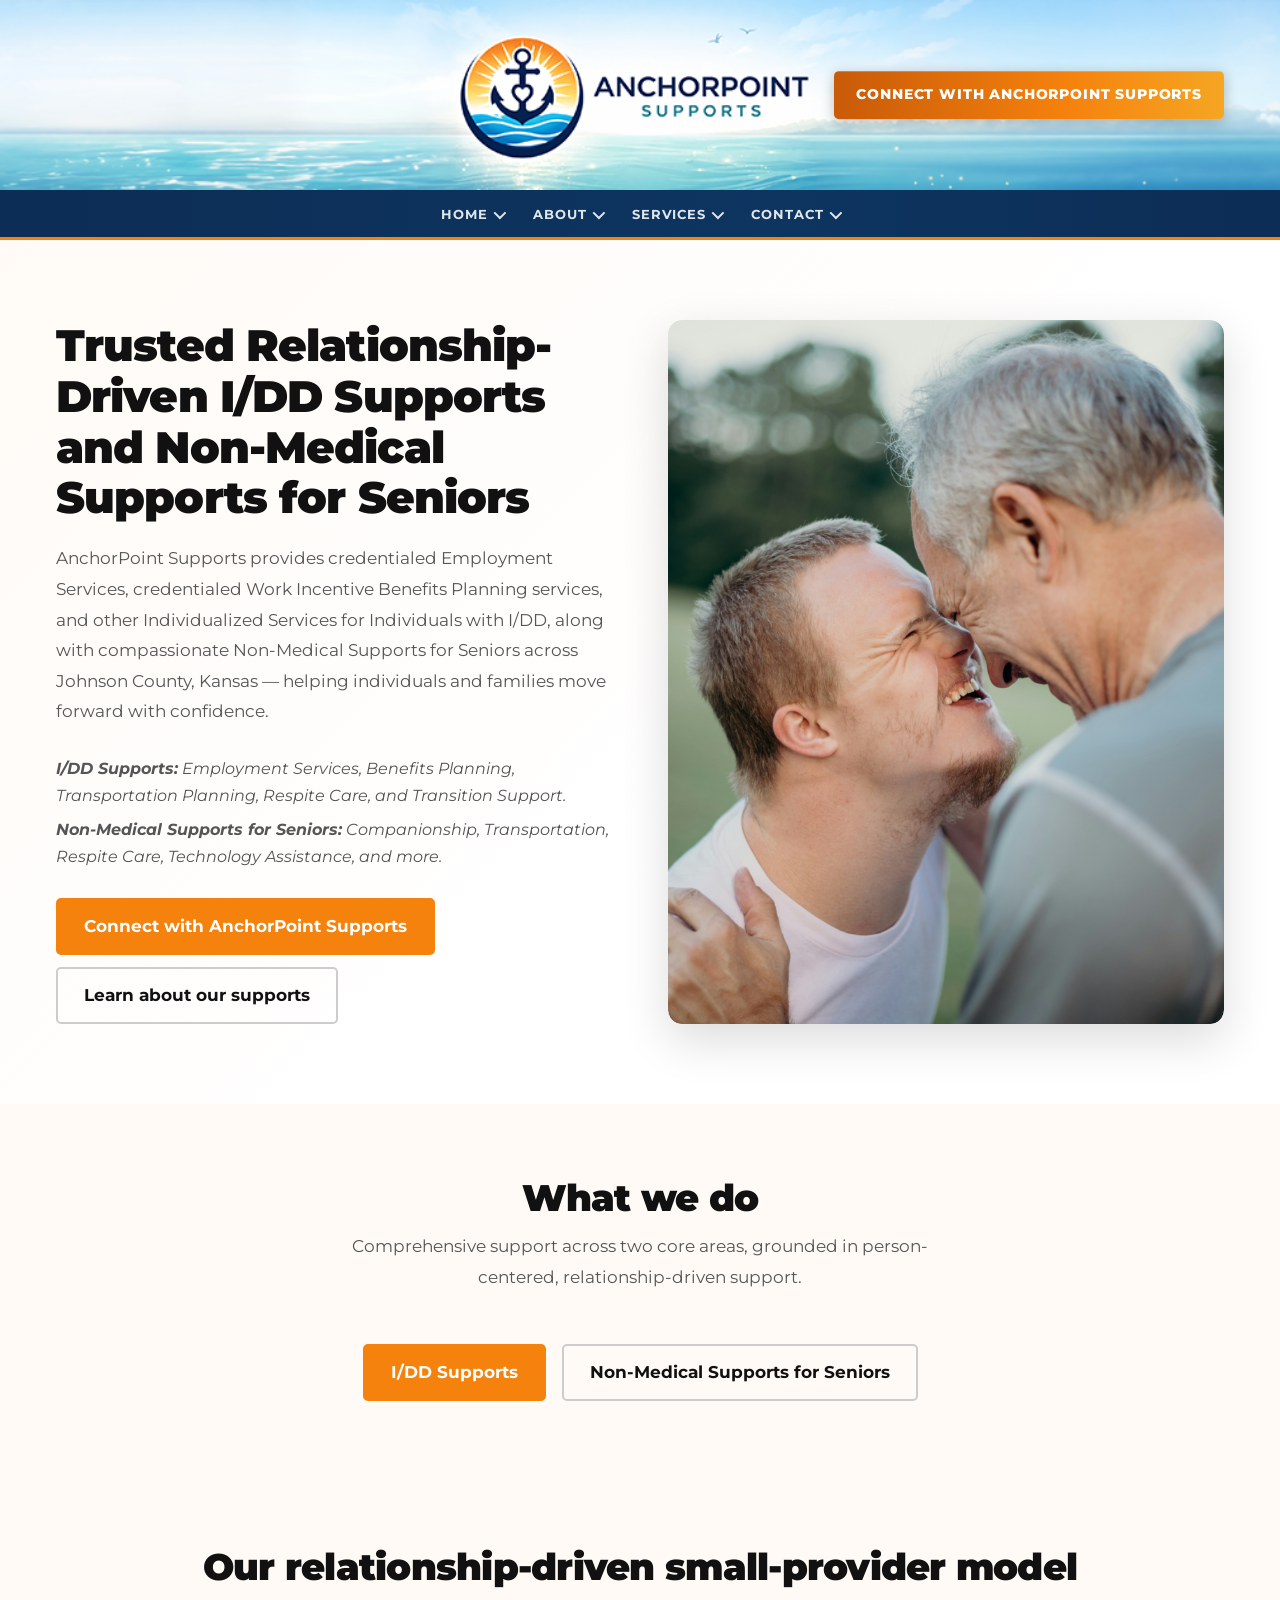
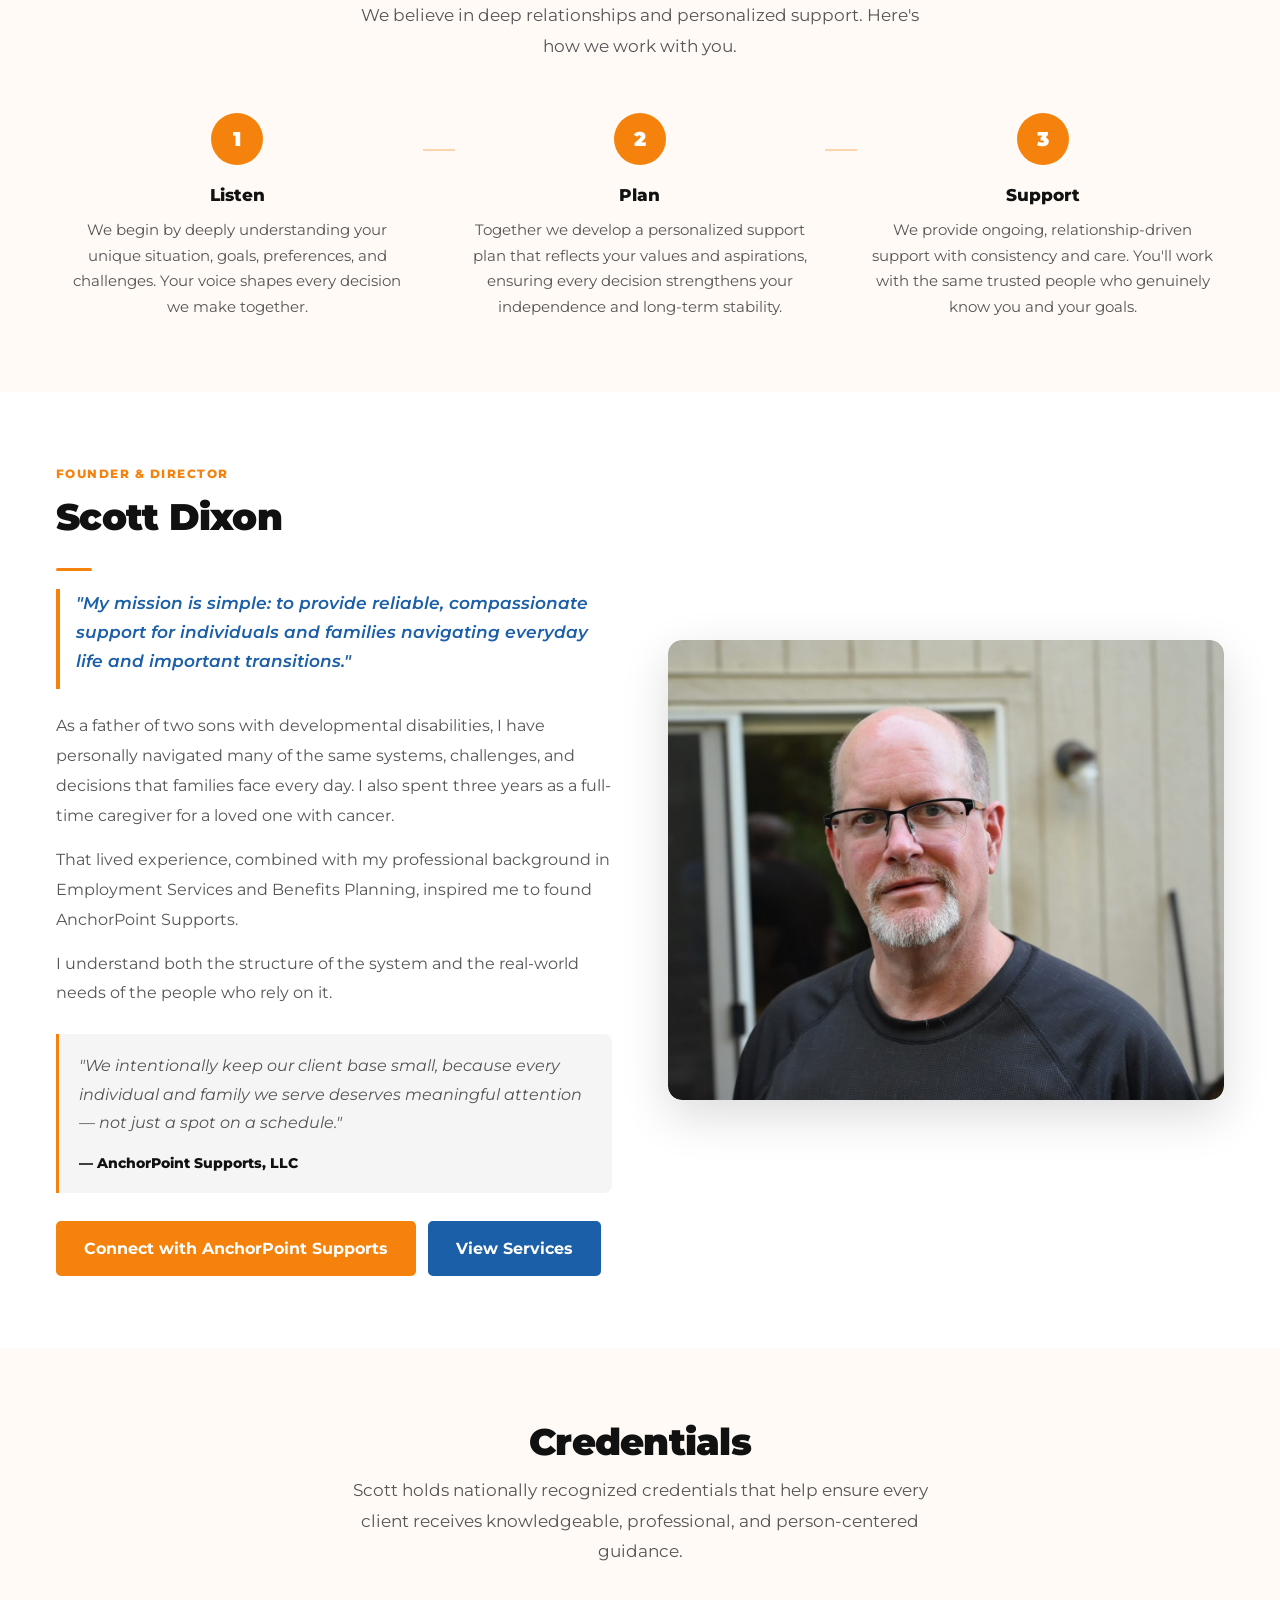
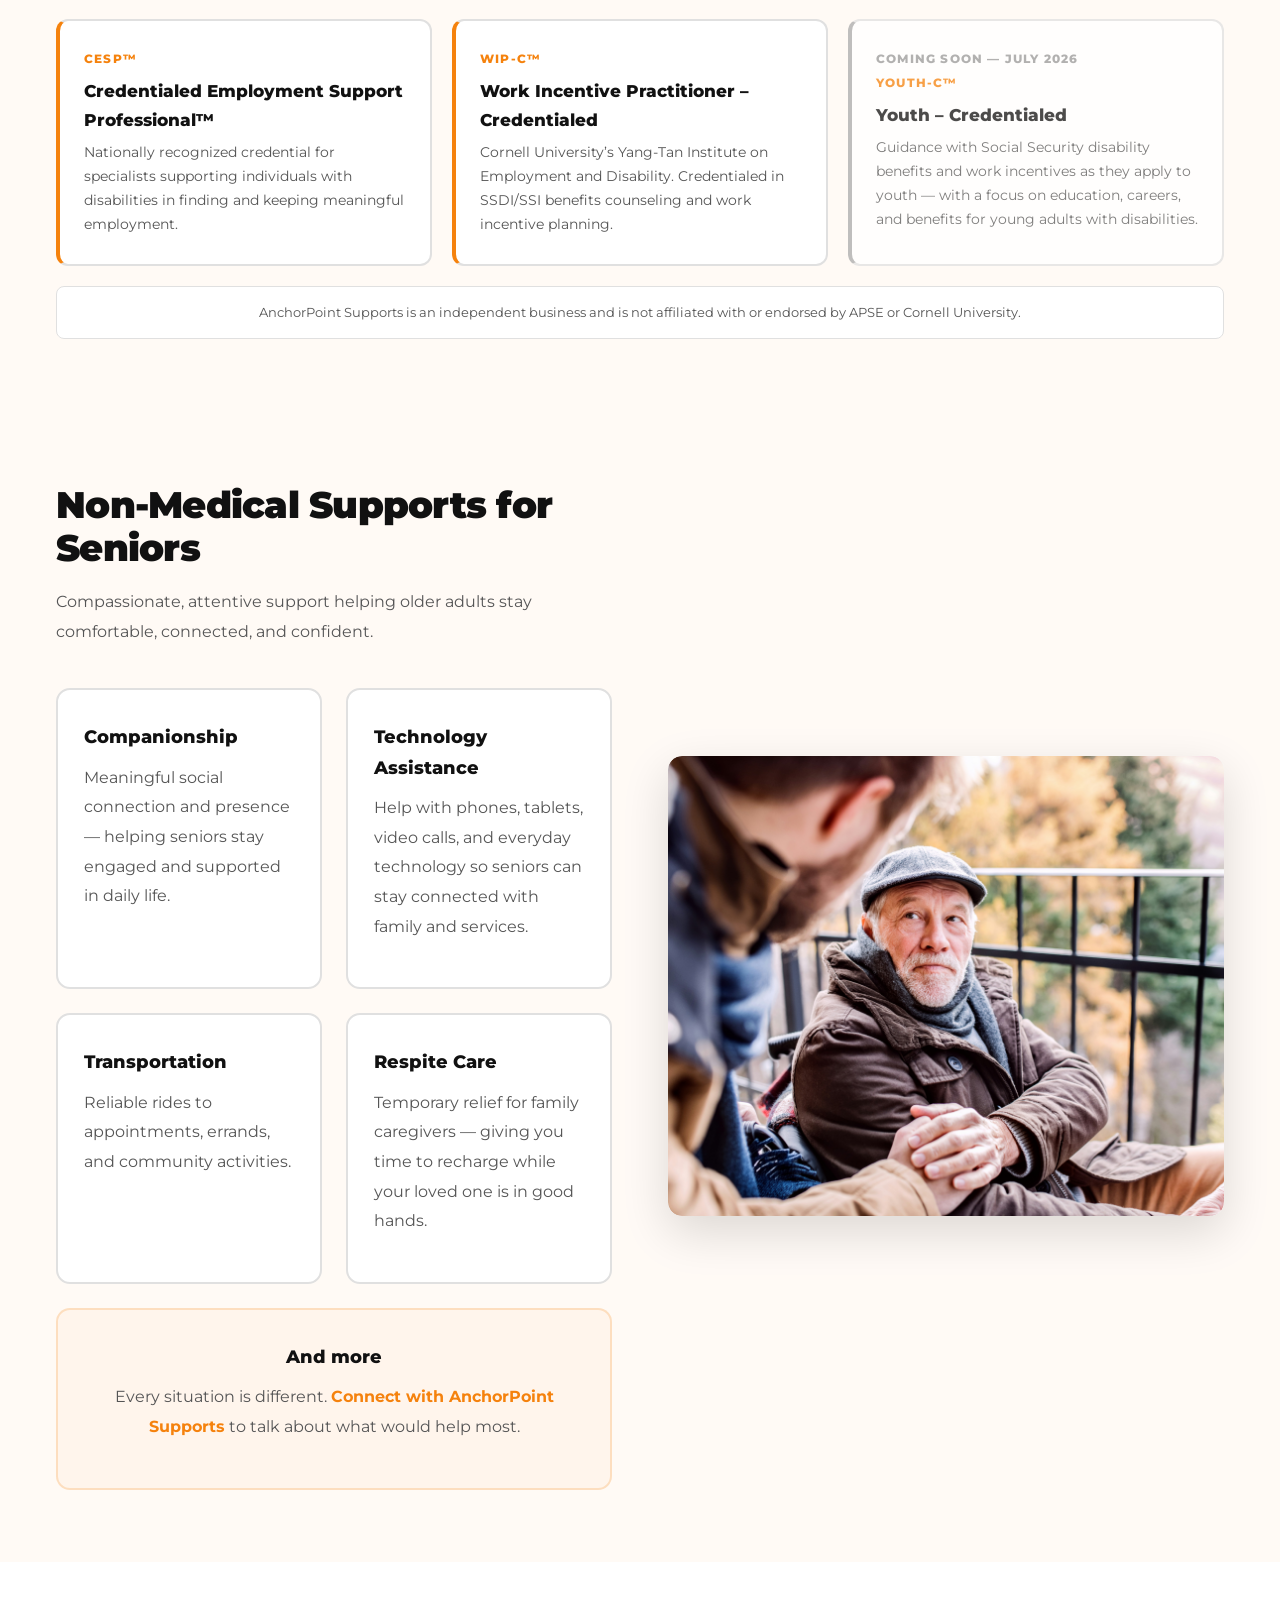
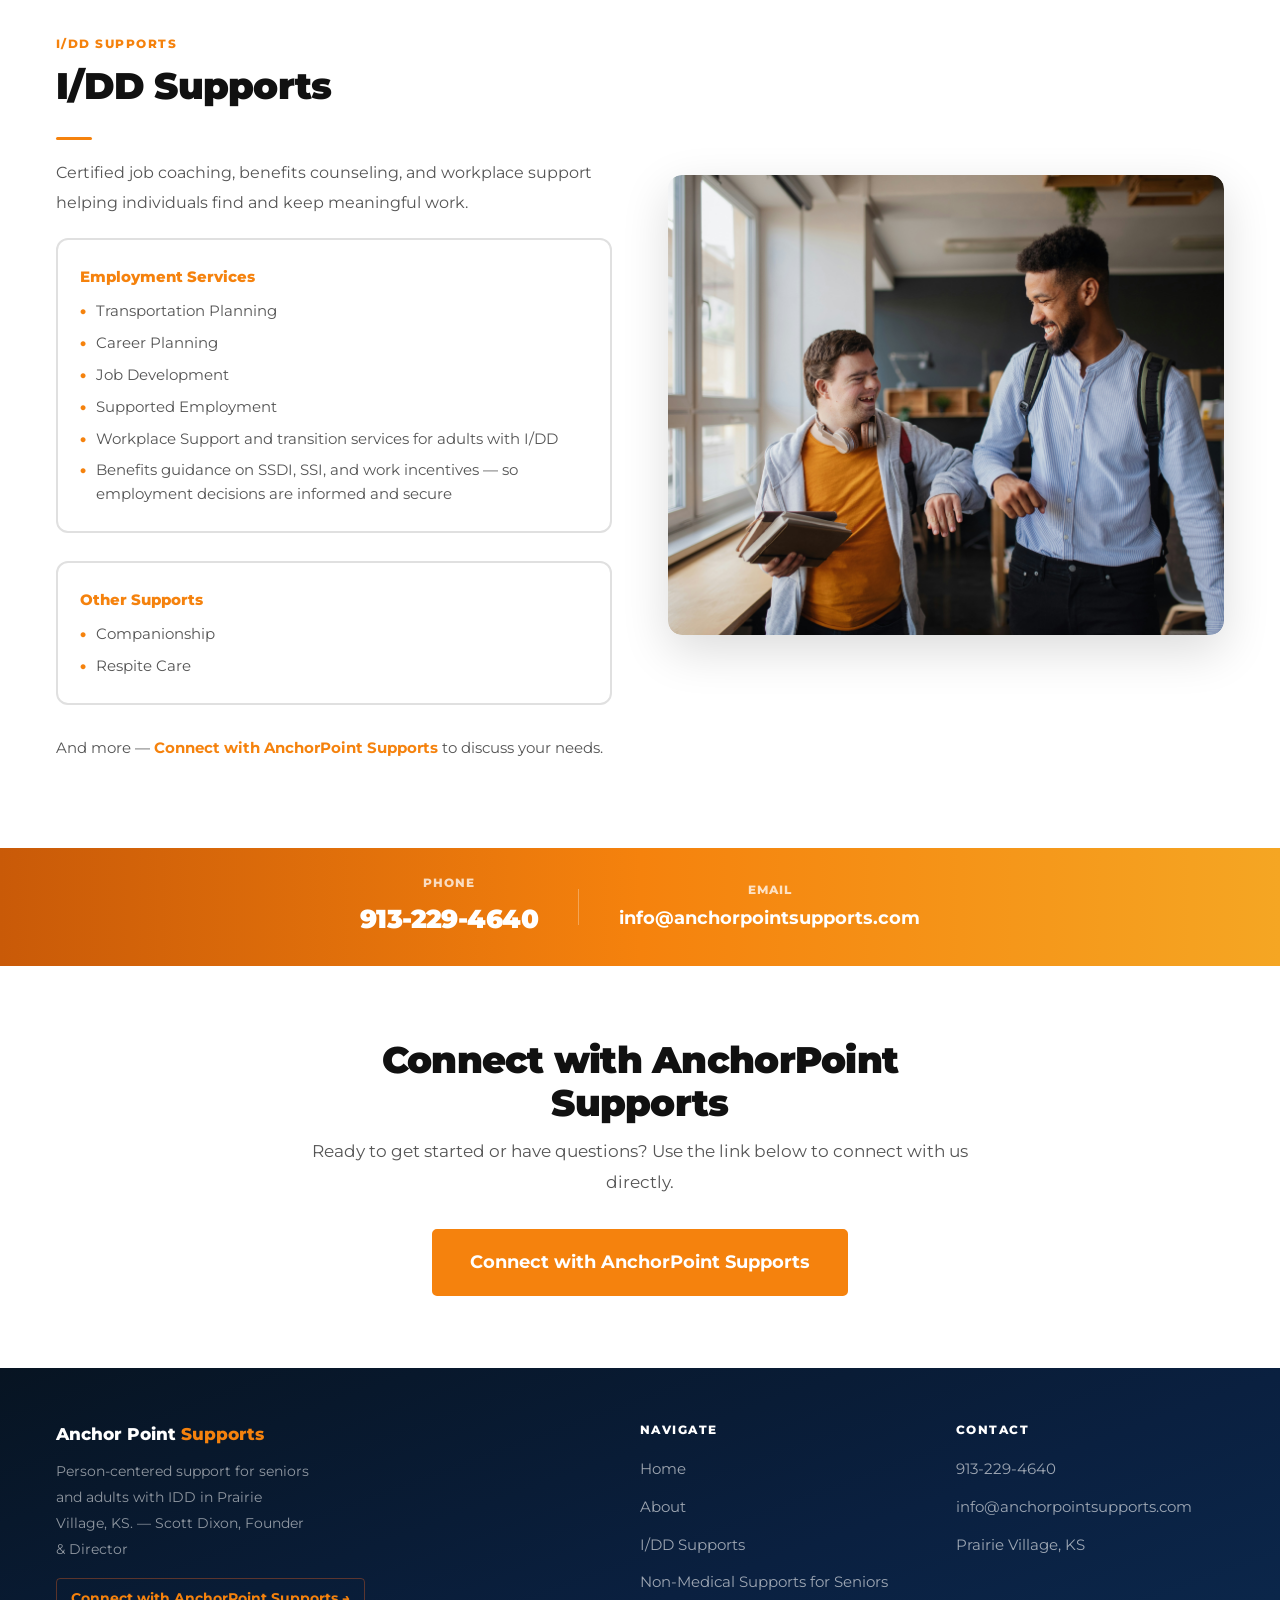
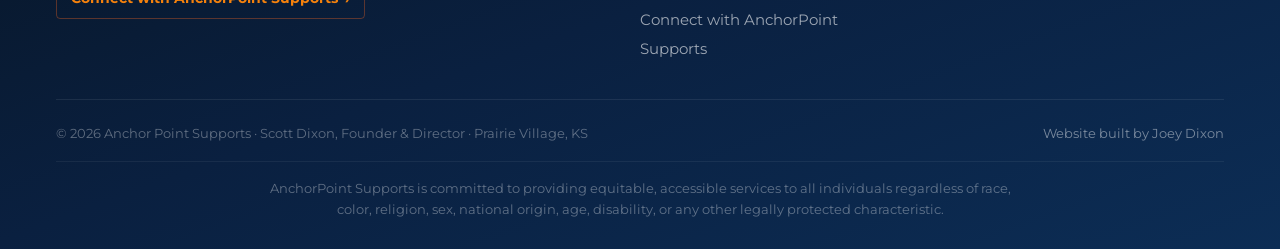
==== commit 5a6ff505: "final?" ====
--- a/index.html
+++ b/index.html
@@ -19,6 +19,7 @@
   <img src="images/site-header-banner.png" class="header-bar-bg" alt="" onerror="this.style.display='none'"/>
   <div class="header-bar-bg-fallback" aria-hidden="true"></div>
   <div class="header-bar-inner"></div>
+  <a href="https://bit.ly/m/anchorpointsupports" target="_blank" rel="noopener noreferrer" class="header-connect-box">Connect with AnchorPoint Supports</a>
 </header>
 
 <nav class="nav-bar" role="navigation" aria-label="Main navigation">
@@ -26,7 +27,7 @@
     <div class="nav-items" role="menubar">
       <div class="nav-item"><button class="nav-item-btn" aria-haspopup="true" aria-expanded="false">Home <span class="chevron" aria-hidden="true"></span></button><div class="dropdown" role="menu"><a href="#hero">Introduction</a><a href="#services">Services</a><a href="#how-we-work">How We Work</a></div></div>
       <div class="nav-item"><button class="nav-item-btn" aria-haspopup="true" aria-expanded="false">About <span class="chevron" aria-hidden="true"></span></button><div class="dropdown" role="menu"><a href="#about">About Us</a><a href="#credentials">Credentials</a></div></div>
-      <div class="nav-item"><button class="nav-item-btn" aria-haspopup="true" aria-expanded="false">Services <span class="chevron" aria-hidden="true"></span></button><div class="dropdown" role="menu"><a href="#idd">I/DD Services</a><a href="#seniors">Non-Medical Support for Seniors</a></div></div>
+      <div class="nav-item"><button class="nav-item-btn" aria-haspopup="true" aria-expanded="false">Services <span class="chevron" aria-hidden="true"></span></button><div class="dropdown" role="menu"><a href="#idd">I/DD Supports</a><a href="#seniors">Non-Medical Supports for Seniors</a></div></div>
       
       <div class="nav-item"><button class="nav-item-btn" aria-haspopup="true" aria-expanded="false">Contact <span class="chevron" aria-hidden="true"></span></button><div class="dropdown" role="menu"><a href="https://bit.ly/m/anchorpointsupports" target="_blank" rel="noopener noreferrer">Connect with AnchorPoint Supports</a></div></div>
     </div>
@@ -37,34 +38,25 @@
 <div class="mobile-drawer" role="menu">
   <div class="mobile-drawer-section"><div class="mobile-drawer-section-title">Home</div><a href="#hero">Introduction</a><a href="#services">Services</a><a href="#how-we-work">How We Work</a></div>
   <div class="mobile-drawer-section"><div class="mobile-drawer-section-title">About</div><a href="#about">About Us</a><a href="#credentials">Credentials</a></div>
-  <div class="mobile-drawer-section"><div class="mobile-drawer-section-title">Services</div><a href="#idd">I/DD Services</a><a href="#seniors">Non-Medical Support for Seniors</a></div>
+  <div class="mobile-drawer-section"><div class="mobile-drawer-section-title">Services</div><a href="#idd">I/DD Supports</a><a href="#seniors">Non-Medical Supports for Seniors</a></div>
   
   <div class="mobile-drawer-section"><div class="mobile-drawer-section-title">Contact</div><a href="https://bit.ly/m/anchorpointsupports" target="_blank" rel="noopener noreferrer">Connect with AnchorPoint Supports</a></div>
 </div>
 
 <div class="page-wrap">
 <main id="main">
-
-  <!-- ANNOUNCE BAR -->
-  <div class="announce-bar">
-    <p>
-      Free Consultations Available &mdash; No commitment. No pressure. Just a conversation.
-      <a href="https://bit.ly/m/anchorpointsupports"
-         target="_blank" rel="noopener noreferrer" class="announce-btn">Connect with AnchorPoint Supports</a>
-    </p>
-  </div>
 
   <!-- HERO -->
   <section id="hero" style="background:linear-gradient(135deg,rgba(245,130,13,0.04) 0%,#fff 60%);">
     <div class="hero-split">
       <div class="hero-content">
-        <h1>Trusted Relationship-Driven Support for Adults with I/DD (Intellectual and Developmental Disabilities) and Seniors</h1>
-        <p>AnchorPoint Supports provides credentialed Employment Services, Benefits Planning, and other Individualized Supports for Adults with <strong>I/DD</strong>, along with compassionate Non-Medical Support for Seniors across Johnson County, Kansas &mdash; helping individuals and families move forward with confidence.</p>
-        <p style="font-size:0.92rem;color:var(--gray);line-height:1.75;margin-bottom:6px;font-style:italic;"><strong>For Adults with I/DD:</strong> Employment Services, Benefits Planning, Transportation Planning, Respite Care, and Transition Support.</p>
-        <p style="font-size:0.92rem;color:var(--gray);line-height:1.75;font-style:italic;"><strong>For Seniors:</strong> Companionship, Transportation, Respite Care, Technology Assistance, and more.</p>
+        <h1>Trusted Relationship-Driven I/DD Supports and Non-Medical Supports for Seniors</h1>
+        <p>AnchorPoint Supports provides credentialed Employment Services, credentialed Work Incentive Benefits Planning services, and other Individualized Services for Individuals with I/DD, along with compassionate Non-Medical Supports for Seniors across Johnson County, Kansas &mdash; helping individuals and families move forward with confidence.</p>
+        <p style="font-size:0.92rem;color:var(--gray);line-height:1.75;margin-bottom:6px;font-style:italic;"><strong>I/DD Supports:</strong> Employment Services, Benefits Planning, Transportation Planning, Respite Care, and Transition Support.</p>
+        <p style="font-size:0.92rem;color:var(--gray);line-height:1.75;font-style:italic;"><strong>Non-Medical Supports for Seniors:</strong> Companionship, Transportation, Respite Care, Technology Assistance, and more.</p>
         <div class="hero-split-btns">
           <a href="https://bit.ly/m/anchorpointsupports" target="_blank" rel="noopener noreferrer" class="btn btn-orange btn-lg">Connect with AnchorPoint Supports</a>
-          <a href="#services" class="btn btn-outline-dark btn-lg">Learn about our services</a>
+          <a href="#services" class="btn btn-outline-dark btn-lg">Learn about our supports</a>
         </div>
       </div>
       <div class="hero-img-wrap">
@@ -85,8 +77,8 @@
     <div class="inner">
       <div class="section-header"><h2>What we do</h2><p>Comprehensive support across two core areas, grounded in person-centered, relationship-driven support.</p></div>
       <div style="display:flex;gap:16px;justify-content:center;flex-wrap:wrap;margin-top:8px;">
-        <a href="#idd" class="btn btn-orange btn-lg">I/DD Services</a>
-        <a href="#seniors" class="btn btn-outline-dark btn-lg">Non-Medical Support for Seniors</a>
+        <a href="#idd" class="btn btn-orange btn-lg">I/DD Supports</a>
+        <a href="#seniors" class="btn btn-outline-dark btn-lg">Non-Medical Supports for Seniors</a>
       </div>
     </div>
   </section>
@@ -167,7 +159,7 @@
       <div class="serve-split serve-split-media-right">
         <div class="seniors-content">
           <div class="section-header section-header-left">
-            <h2>Non-Medical Support for Seniors</h2>
+            <h2>Non-Medical Supports for Seniors</h2>
             <p>Compassionate, attentive support helping older adults stay comfortable, connected, and confident.</p>
           </div>
           <div class="mobile-two-col-grid" style="display:grid; grid-template-columns:1fr 1fr; gap:24px;">
@@ -192,8 +184,8 @@
     <div class="inner">
       <div class="serve-split serve-split-media-right">
         <div class="idd-content">
-          <span class="eyebrow">I/DD Services</span>
-          <h2>I/DD Services</h2>
+          <span class="eyebrow">I/DD Supports</span>
+          <h2>I/DD Supports</h2>
           <div class="rule"></div>
           <p class="lead" style="margin-bottom:20px;">Certified job coaching, benefits counseling, and workplace support helping individuals find and keep meaningful work.</p>
           <div class="serve-highlight">
@@ -208,7 +200,7 @@
             </ul>
           </div>
           <div class="serve-highlight" style="margin-top:12px;">
-            <h3 style="font-size:0.9rem;margin-bottom:10px;">Other Services</h3>
+            <h3 style="font-size:0.9rem;margin-bottom:10px;">Other Supports</h3>
             <ul>
               <li>Companionship</li>
               <li>Respite Care</li>
@@ -250,7 +242,7 @@
   <div class="footer-inner">
     <div class="footer-grid">
       <div class="footer-brand"><span class="brand-name">Anchor Point <span>Supports</span></span><p>Person-centered support for seniors and adults with IDD in Prairie Village, KS. &mdash; Scott Dixon, Founder &amp; Director</p><a href="https://bit.ly/m/anchorpointsupports" target="_blank" rel="noopener noreferrer" class="footer-forms-link">Connect with AnchorPoint Supports &rarr;</a></div>
-      <div class="footer-col"><h4>Navigate</h4><ul><li><a href="#hero">Home</a></li><li><a href="#about">About</a></li><li><a href="#idd">I/DD Services</a></li><li><a href="#seniors">Non-Medical Support for Seniors</a></li><li><a href="https://bit.ly/m/anchorpointsupports" target="_blank" rel="noopener noreferrer">Connect with AnchorPoint Supports</a></li></ul></div>
+      <div class="footer-col"><h4>Navigate</h4><ul><li><a href="#hero">Home</a></li><li><a href="#about">About</a></li><li><a href="#idd">I/DD Supports</a></li><li><a href="#seniors">Non-Medical Supports for Seniors</a></li><li><a href="https://bit.ly/m/anchorpointsupports" target="_blank" rel="noopener noreferrer">Connect with AnchorPoint Supports</a></li></ul></div>
       <div class="footer-col"><h4>Contact</h4><ul><li><a href="tel:9132294640">913-229-4640</a></li>
           <li><a href="mailto:info@anchorpointsupports.com">info@anchorpointsupports.com</a></li>
           <li><span>Prairie Village, KS</span></li>
@@ -270,5 +262,4 @@
 </div>
 <script src="main.js"></script>
 </body>
-</html>
-
+</html>
--- a/styles.css
+++ b/styles.css
@@ -42,6 +42,7 @@
   --total-h:   calc(var(--bar-h) + var(--nav-h));
   --max:       1480px;
   --radius:    8px;
+  --gutter:    56px;
 }
 
 a:focus-visible, button:focus-visible,
@@ -85,7 +86,7 @@
 .header-bar-inner {
   position: relative; z-index: 3;
   max-width: var(--max); margin: 0 auto; height: 100%;
-  padding: 0 28px;
+  padding: 0 var(--gutter);
   display: flex; align-items: center;
   pointer-events: none;
 }
@@ -101,7 +102,7 @@
 }
 .nav-bar-inner {
   max-width: var(--max); margin: 0 auto; height: 100%;
-  padding: 0 16px 0 28px;
+  padding: 0 var(--gutter);
   display: flex; align-items: center; justify-content: center;
   position: relative;
 }
@@ -170,6 +171,19 @@
 .dropdown a:last-child { border-bottom: none; border-radius: 0 0 var(--radius) var(--radius); }
 .dropdown a:hover { background: var(--orange-lt); color: var(--orange-dk); }
 
+/* Nav Connect button */
+.nav-connect-btn {
+  margin-left: 18px;
+  min-height: 34px;
+  padding: 6px 16px;
+  font-size: 0.78rem;
+  font-weight: 800;
+  letter-spacing: 0.05em;
+  border-radius: 4px;
+  white-space: nowrap;
+  flex-shrink: 0;
+}
+
 /* Hamburger */
 .nav-hamburger {
   display: none; flex-direction: column; gap: 5px;
@@ -237,7 +251,7 @@
 .hero-fullbleed-inner {
   position: relative; z-index: 1;
   max-width: var(--max); margin: 0 auto; width: 100%;
-  padding: 72px 28px;
+  padding: 72px var(--gutter);
 }
 .hero-fullbleed h1 {
   font-family: 'Montserrat', sans-serif;
@@ -255,12 +269,34 @@
 /* No-image hero fallback (has gradient instead) */
 .hero-fullbleed .hero-fullbleed-inner { }
 
+/* Header Connect Box — orange button in top-right of header banner */
+.header-connect-box {
+  position: absolute;
+  top: 50%;
+  right: var(--gutter);
+  transform: translateY(-50%);
+  z-index: 4;
+  background: linear-gradient(90deg, #C95A08 0%, #F5820D 60%, #F5A623 100%);
+  color: #fff;
+  font-size: 0.82rem; font-weight: 800;
+  text-transform: uppercase; letter-spacing: 0.06em;
+  white-space: nowrap;
+  padding: 12px 22px;
+  border-radius: 5px;
+  box-shadow: 0 3px 14px rgba(0,0,0,0.25);
+  transition: opacity 0.15s, box-shadow 0.15s;
+}
+.header-connect-box:hover {
+  opacity: 0.9;
+  box-shadow: 0 5px 20px rgba(0,0,0,0.32);
+}
+
 /* =====================================================
    ANNOUNCE BAR
 ===================================================== */
 .announce-bar {
   background: linear-gradient(90deg, #C95A08 0%, #F5820D 50%, #F5A623 100%);
-  padding: 13px 28px; text-align: center;
+  padding: 13px var(--gutter); text-align: center;
 }
 .announce-bar p {
   color: #fff; font-size: 0.95rem; font-weight: 600;
@@ -279,7 +315,7 @@
 /* =====================================================
    LAYOUT HELPERS
 ===================================================== */
-.section { padding: 72px 28px; }
+.section { padding: 72px var(--gutter); }
 .section-gray  { background: var(--gray-lt); }
 .section-blue  { background: linear-gradient(135deg, #0C2D55 0%, #0E3A6A 60%, #1A6B8A 100%); }
 .section-orange { background: linear-gradient(90deg, #C95A08 0%, #F5820D 50%, #F5A623 100%); }
@@ -334,7 +370,7 @@
 ===================================================== */
 .page-hero {
   background: linear-gradient(135deg, #0C2D55 0%, #0E3A6A 50%, #1A6B8A 100%);
-  padding: 52px 28px 44px; position: relative; overflow: hidden;
+  padding: 52px var(--gutter) 44px; position: relative; overflow: hidden;
 }
 .page-hero::after {
   content: ''; position: absolute; top: -40px; right: -60px;
@@ -390,7 +426,7 @@
 ===================================================== */
 .mission-band {
   background: linear-gradient(90deg, #C95A08 0%, #F5820D 50%, #F5A623 100%);
-  padding: 32px 28px; text-align: center;
+  padding: 32px var(--gutter); text-align: center;
 }
 .mission-band p {
   color: #fff; font-size: 1.05rem; font-weight: 600;
@@ -402,7 +438,7 @@
 ===================================================== */
 .cta-band {
   background: linear-gradient(135deg, #1A8FA0 0%, #1A6B8A 40%, #0E3A6A 75%, #0C2D55 100%);
-  padding: 60px 28px; text-align: center;
+  padding: 60px var(--gutter); text-align: center;
 }
 .cta-band h2 { color: #fff; margin-bottom: 10px; }
 .cta-band p  { color: rgba(255,255,255,0.75); margin-bottom: 28px; }
@@ -565,7 +601,7 @@
 .hero-split {
   display: grid; grid-template-columns: 1fr 1fr;
   gap: 56px; align-items: stretch;
-  padding: 80px 28px;
+  padding: 80px var(--gutter);
   max-width: var(--max); margin: 0 auto;
 }
 .hero-content {
@@ -762,7 +798,7 @@
 footer {
   background: linear-gradient(160deg, #071422 0%, #0A2040 50%, #0C2D55 100%);
   color: rgba(255,255,255,0.6);
-  padding: 52px 28px 28px;
+  padding: 52px var(--gutter) 28px;
 }
 .footer-inner { max-width: var(--max); margin: 0 auto; }
 .footer-grid {
@@ -804,12 +840,6 @@
 .footer-bottom a { color: rgba(255,255,255,0.45); }
 .footer-bottom a:hover { color: var(--orange); }
 
-@media (min-width: 1280px) {
-  .section { padding-left: 20px; padding-right: 20px; }
-  .hero-split { padding-left: 20px; padding-right: 20px; }
-  .header-bar-inner { padding: 0 20px; }
-  .nav-bar-inner { padding-left: 20px; padding-right: 20px; }
-}
 
 /* =====================================================
    RESPONSIVE
@@ -819,6 +849,8 @@
 
   /* Nav */
   .nav-items { display: none; }
+  .nav-connect-btn { display: none; }
+  .header-connect-box { display: none; }
   .nav-hamburger {
     display: flex;
     position: absolute;
@@ -842,7 +874,7 @@
   .cred-grid { grid-template-columns: 1fr; max-width: 400px; }
 
   /* New layout grids */
-  .hero-split { grid-template-columns: 1fr; gap: 48px; padding: 52px 28px 80px; }
+  .hero-split { grid-template-columns: 1fr; gap: 48px; padding: 52px var(--gutter) 80px; }
   .hero-split-btns .btn { flex: 1 1 240px; }
   .hero-img-wrap { min-height: 500px; }
   .about-media-wrap,
@@ -958,7 +990,7 @@
    SERVICES — Card grid layout
 ===================================================== */
 .service-category {
-  padding: 72px 28px;
+  padding: 72px var(--gutter);
 }
 .service-category + .service-category {
   padding-top: 0;
@@ -1026,7 +1058,7 @@
   background: var(--gray-lt);
   border-top: 3px solid var(--orange);
   border-bottom: 3px solid var(--orange);
-  padding: 52px 28px;
+  padding: 52px var(--gutter);
 }
 .benefits-split {
   display: grid; grid-template-columns: 1fr 1fr; gap: 48px; align-items: center;
@@ -1053,7 +1085,7 @@
    ABOUT — Bio + Credentials layout
 ===================================================== */
 .about-bio-section {
-  padding: 72px 28px;
+  padding: 72px var(--gutter);
 }
 .about-bio-grid {
   display: grid; grid-template-columns: 280px 1fr; gap: 56px; align-items: start;
@@ -1104,7 +1136,7 @@
 /* Credentials section */
 .certs-section {
   background: linear-gradient(135deg, #0C2D55 0%, #0E3A6A 60%, #1A6B8A 100%);
-  padding: 64px 28px;
+  padding: 64px var(--gutter);
 }
 .certs-grid {
   display: grid; grid-template-columns: repeat(3, 1fr); gap: 20px; margin-top: 36px;
@@ -1181,5 +1213,4 @@
     animation-duration: 0.01ms !important;
     transition-duration: 0.01ms !important;
   }
-}
-
+}
